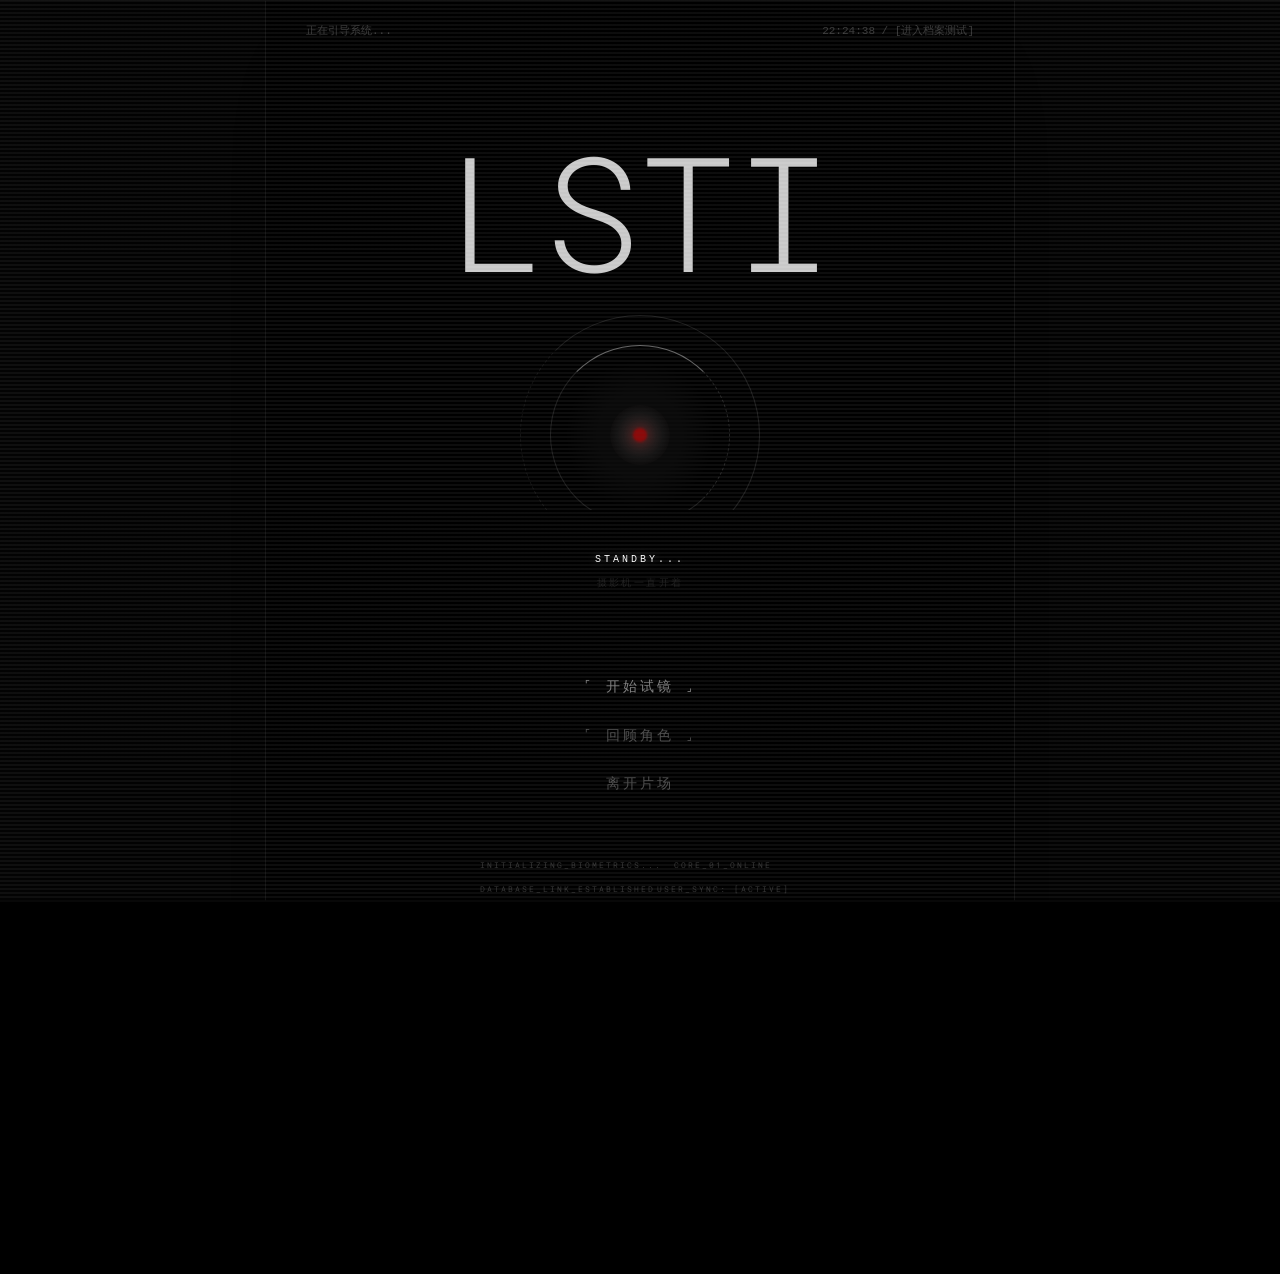
==== index.html @ a1a6cf3b "Add files via upload" ====
<!DOCTYPE html>
<html lang="zh-CN">

<head>
    <meta charset="UTF-8">
    <meta name="viewport"
        content="width=device-width, initial-scale=1.0, maximum-scale=1.0, user-scalable=no, viewport-fit=cover">
    <title>LSTI</title>
    <!-- 引入复古等宽字体、Cinzel 以及现代高级无衬线体 Montserrat -->
    <link
        href="https://fonts.googleapis.com/css2?family=Cinzel:wght@400;700&family=Montserrat:ital,wght@0,300;1,300&family=Noto+Serif+SC:wght@700&family=Roboto+Mono:wght@400;700&display=swap"
        rel="stylesheet">
    <link rel="stylesheet" href="style.css">
</head>

<body class="at-home">
    <!-- 全局 CRT 扫描线层：确保全屏覆盖且无断层 -->

    <div id="shutter-gate" class="shutter-gate">
        <div class="blade top"></div>
        <div class="blade bottom"></div>
        <div class="blade left"></div>
        <div class="blade right"></div>
    </div>


    <div id="main-scroll-container">
        <header class="osd-bar">
            <div class="osd-left" id="q-id">正在引导系统...</div>
            <div class="osd-right">
                <span id="clock">00:00:00</span> /
                <span id="top-skip-trigger" style="cursor:pointer;">[进入档案测试]</span>
            </div>
        </header>

        <div class="test-menu-container" id="test-menu-wrapper">
            <div class="menu-overlay" id="menu-overlay"></div>
            <div class="test-dropdown" id="test-dropdown">
                <div class="dropdown-section">
                    <div class="section-title">隐藏人格档案 (Hidden SSR)</div>
                    <div class="id-grid" id="hidden-roles"></div>
                </div>
                <div class="dropdown-section">
                    <div class="section-title">标准人格档案 (By Archetype)</div>
                    <div id="standard-archetypes"></div>
                </div>
            </div>
        </div>

        <main class="viewport">
            <!-- LSTI 剧本初始化首页 -->
            <div id="home-screen" class="home-screen">
                <div class="home-header">
                    <!-- 标题拆分为上下两层，实现独立撕裂 -->
                    <div class="title-split-wrap">
                        <h1 class="home-title split-top" data-text="LSTI">
                            <span class="glitch-letter">L</span><span class="glitch-letter">S</span><span
                                class="glitch-letter">T</span><span class="glitch-letter">I</span>
                        </h1>
                        <h1 class="home-title split-bottom" data-text="LSTI">
                            <span class="glitch-letter">L</span><span class="glitch-letter">S</span><span
                                class="glitch-letter">T</span><span class="glitch-letter">I</span>
                        </h1>
                    </div>
                </div>

                <!-- Monolith 拆分为上下两层，实现独立撕裂 -->
                <div class="monolith-split-wrap">
                    <div class="monolith-instance split-top">
                        <div class="diagnostic-monolith">
                            <div class="orb-scanlines"></div>
                            <div class="orb-core">
                                <div class="orb-lens"></div>
                            </div>
                            <div class="orb-ring ring-1"></div>
                            <div class="orb-ring ring-2"></div>
                        </div>
                    </div>
                    <div class="monolith-instance split-bottom">
                        <div class="diagnostic-monolith">
                            <div class="orb-scanlines"></div>
                            <div class="orb-core">
                                <div class="orb-lens"></div>
                            </div>
                            <div class="orb-ring ring-1"></div>
                            <div class="orb-ring ring-2"></div>
                        </div>
                    </div>
                </div>

                <!-- 提词器：移至球体下方，采用多行预览模式 -->
                <div class="prompter-viewport">
                    <div class="prompter-track" id="prompter-track">
                        <div class="prompter-line active">STANDBY...</div>
                        <div class="prompter-line">摄影机一直开着</div>
                        <div class="prompter-line">而你还在扮演别人</div>
                        <div class="prompter-line">系统已载入</div>
                        <div class="prompter-line">30幕荒诞分镜</div>
                        <div class="prompter-line">49部经典影像</div>
                        <div class="prompter-line">56个被遗弃的角色</div>
                        <div class="prompter-line">散落成 22个隐秘的人格切片</div>
                        <div class="prompter-line">做好准备</div>
                        <div class="prompter-line">找到你的真实剧本</div>
                        <div class="prompter-line">&nbsp;</div>
                    </div>
                </div>

                <div class="home-menu">
                    <!-- 主操作区：居中下移 -->
                    <div class="primary-actions">
                        <button class="home-btn main-action" onclick="startTest()">⌜ 开始试镜 ⌟</button>
                    </div>

                    <!-- 次要操作区：固定在底部两端 -->
                    <div class="secondary-actions">
                        <button class="home-btn side-btn" onclick="viewPastPerformance()">⌜ 回顾角色 ⌟</button>
                        <a href="../index.html?skipIntro=true" class="home-btn side-btn exit-btn"
                            onclick="event.preventDefault(); gateNavigate(() => window.location.href='../index.html?skipIntro=true')">离开片场</a>
                    </div>
                </div>
                <!-- 底部装饰性元数据集群 -->
                <div class="home-meta-cluster">
                    <div class="meta-item">INITIALIZING_BIOMETRICS...</div>
                    <div class="meta-item">CORE_01_ONLINE</div>
                    <div class="meta-item">DATABASE_LINK_ESTABLISHED</div>
                    <div class="meta-item">USER_SYNC: [ACTIVE]</div>
                </div>

                <!-- 首页底部版权声明 -->
                <footer class="final-footer">
                    <div class="credits-divider"></div>
                    <div class="credits-block">
                        <p class="credit-notice">原创作品 · 抄袭必究</p>
                        <p class="credit-role">技术支持 : who-ology</p>
                        <p class="credit-main">© 2026 who-ology<br>Created by Gemini & Antigravity</p>
                        <p class="credit-social">小红书 · @who-ology</p>
                    </div>
                </footer>
            </div>

            <div class="script-stack hidden" id="script-container"></div>
            <div id="cursor" class="monitor-cursor hidden">> 正在载入剧本<span class="blink-char">_</span></div>
            <div class="btn-wrap">
                <button id="trigger-btn" class="cmd-btn hidden" onclick="openDrawer()">
                    [ 你的第一反应是 ]
                </button>
                <div id="prev-btn" class="prev-cmd hidden" onclick="prevQuestion()">
                    <span class="bracket">[</span> 重拟 <span class="bracket">]</span>
                </div>
            </div>
        </main>

        <!-- ── 结算页 ── -->
        <main id="settlement-viewport" class="settlement-viewport hidden">
            <div class="settlement-content">

                <!-- 区块 1：首屏取景器 (Hero Viewfinder) -->
                <section class="viewfinder-module" id="phase-1">

                    <!-- 顶部：核心数据区 (代号、姓名与哲学) -->
                    <div class="hero-header-data">
                        <h2 class="spirit-code">${spirit_code}</h2>
                        <p class="spirit-avatar">${spirit_avatar_name}</p>
                        <p class="spirit-philosophy">${philosophy_tone}</p>
                    </div>

                    <div class="image-container">
                        <!-- REC 和时间码现在悬浮在图片内部 -->
                        <div class="viewfinder-ui overlay">
                            <div class="vf-top-left">REC <span class="rec-dot">🔴</span></div>
                        </div>
                        <img class="hero-image" src="${img_src}" alt="${spirit_code}">
                        <div class="hairline bottom"></div>
                    </div>

                    <!-- 底部：意境 Slogan -->
                    <div class="hero-footer-info">
                        <div class="hero-slogan">${slogan_text}</div>
                    </div>

                    <!-- 首屏无需白线触发，用户自然下滑即可 -->
                </section>

                <!-- PHASE 2: SCRIPT SETUP (DIMENSIONS) -->
                <div class="phase-screen is-locked" id="phase-2">
                    <section class="parameter-module">
                        <div class="module-header">
                            <h1 class="glitch-title">剧本设定 Script Setup</h1>
                            <p class="ui-subtitle">四大核心维度定格</p>
                        </div>

                        <!-- 核心框架：将阵营描述与维度网格全部包裹在笔记本容器中 -->
                        <div class="stats-card">
                            <div class="camp-tag">
                                <span class="camp-label">所属剧本 / Archive Faction</span>
                                <h3 class="camp-name">${camp_name}</h3>
                            </div>
                            <p class="camp-desc">${camp_description}</p>

                            <div class="parameters-grid">
                                <div class="params-column">
                                    <div class="parameter-card" id="dim-tension">
                                        <div class="dim-header clickable" onclick="toggleDimCard(this)">
                                            <div class="dim-title-wrap">
                                                <span
                                                    class="dim-cue"><span>&gt;</span><span>&gt;</span><span>&gt;</span></span>
                                                <span class="dim-label">剧本张力</span>
                                            </div>
                                        </div>
                                        <p class="dim-definition">你是渴望重写规则，还是在框架内寻找出路？</p>
                                        <div class="dim-expand-content">
                                            <div class="slider-track">
                                                <div class="slider-thumb">
                                                    <div class="thumb-triangle">▼</div>
                                                    <div class="dim-value-text">0%</div>
                                                </div>
                                            </div>
                                            <div class="slider-labels"><span>循迹</span><span>越轨</span></div>
                                            <p class="dim-desc-text">${tension_val_description}</p>
                                        </div>
                                    </div>
                                    <div class="parameter-card" id="dim-camera">
                                        <div class="dim-header clickable" onclick="toggleDimCard(this)">
                                            <div class="dim-title-wrap">
                                                <span
                                                    class="dim-cue"><span>&gt;</span><span>&gt;</span><span>&gt;</span></span>
                                                <span class="dim-label">镜头语言</span>
                                            </div>
                                        </div>
                                        <p class="dim-definition">视角是主观的介入，还是客观的凝视？</p>
                                        <div class="dim-expand-content">
                                            <div class="slider-track">
                                                <div class="slider-thumb">
                                                    <div class="thumb-triangle">▼</div>
                                                    <div class="dim-value-text">0%</div>
                                                </div>
                                            </div>
                                            <div class="slider-labels"><span>抽离</span><span>介入</span></div>
                                            <p class="dim-desc-text">${camera_val_description}</p>
                                        </div>
                                    </div>
                                </div>
                                <div class="params-column">
                                    <div class="parameter-card" id="dim-bond">
                                        <div class="dim-header clickable" onclick="toggleDimCard(this)">
                                            <div class="dim-title-wrap">
                                                <span
                                                    class="dim-cue"><span>&gt;</span><span>&gt;</span><span>&gt;</span></span>
                                                <span class="dim-label">角色羁绊</span>
                                            </div>
                                        </div>
                                        <p class="dim-definition">羁绊是灵魂的锚点，还是沉重的枷锁？</p>
                                        <div class="dim-expand-content">
                                            <div class="slider-track">
                                                <div class="slider-thumb">
                                                    <div class="thumb-triangle">▼</div>
                                                    <div class="dim-value-text">0%</div>
                                                </div>
                                            </div>
                                            <div class="slider-labels"><span>孤岛</span><span>共生</span></div>
                                            <p class="dim-desc-text">${bond_val_description}</p>
                                        </div>
                                    </div>
                                    <div class="parameter-card" id="dim-persona">
                                        <div class="dim-header clickable" onclick="toggleDimCard(this)">
                                            <div class="dim-title-wrap">
                                                <span
                                                    class="dim-cue"><span>&gt;</span><span>&gt;</span><span>&gt;</span></span>
                                                <span class="dim-label">主角人设</span>
                                            </div>
                                        </div>
                                        <p class="dim-definition">当剥离社会身份，真正的你是谁？</p>
                                        <div class="dim-expand-content">
                                            <div class="slider-track">
                                                <div class="slider-thumb">
                                                    <div class="thumb-triangle">▼</div>
                                                    <div class="dim-value-text">0%</div>
                                                </div>
                                            </div>
                                            <div class="slider-labels"><span>权变</span><span>守序</span></div>
                                            <p class="dim-desc-text">${persona_val_description}</p>
                                        </div>
                                    </div>
                                </div>
                            </div>
                        </div>
                    </section>
                    <div class="glint-trigger" onclick="unlockNextPhase(3, this)">
                        <span class="glint-hint"> 点击解锁 </span>
                    </div>
                </div>

                <!-- PHASE 3: VOICE OVER -->
                <div class="phase-screen is-locked" id="phase-3">
                    <section class="subtitle-module">
                        <div class="module-header">
                            <h1 class="glitch-title">画外音 Voice Over</h1>
                            <p class="ui-subtitle">现实镜像中的你</p>
                        </div>
                        <div class="vo-text">${voice_over_content}</div>
                    </section>
                    <div class="glint-trigger" onclick="unlockNextPhase(4, this)"></div>
                </div>

                <!-- PHASE 4: SPIRIT NEGATIVE -->
                <div class="phase-screen is-locked" id="phase-4">
                    <section class="archive-section">
                        <div class="module-header">
                            <h1 class="glitch-title">精神底片 Spirit Negative</h1>
                            <p class="ui-subtitle">潜意识运行法则与哲学溯源</p>
                        </div>
                        <div class="archive-card-wrap spirit-negative-wrap">
                            <div class="log-entry">
                                <div class="phil-title">// ${philosophy_term_A}</div>
                                <div class="phil-content">${philosophy_context_A}</div>
                            </div>
                            <div class="log-entry">
                                <div class="phil-title">// ${philosophy_term_B}</div>
                                <div class="phil-content">${philosophy_context_B}</div>
                            </div>
                        </div>
                    </section>
                    <div class="glint-trigger" onclick="unlockNextPhase(5, this)"></div>
                </div>

                <!-- PHASE 5: DIRECTOR'S CUT -->
                <div class="phase-screen is-locked is-locked-navigation" id="phase-5">
                    <section class="archive-section">
                        <div class="module-header">
                            <h1 class="glitch-title">导演剪辑室 Director's Cut</h1>
                            <p class="ui-subtitle">隐秘恐惧、宿命偏转与灵魂片单</p>
                        </div>

                        <!-- 脚本加载 -->
                        <div class="dc-module-item" id="dc-macguffin">
                            <div class="log-entry">
                                <div class="sub-module-title">> 灵魂麦高芬</div>
                                <div class="module-desc">麦高芬为电影术语，指代推动人物行为的隐秘恐惧或虚幻渴望，揭示你内心最深处的心理黑洞</div>

                                <div class="dc-interaction-zone">
                                    <div class="event-horizon-wrap">
                                        <div class="black-hole gargantua" id="bh-trigger">
                                            <!-- 新增包裹层，用于承载整体坍缩动画，而不干扰内部的撕裂抖动 -->
                                            <div class="bh-core-container">
                                                <div class="singularity"></div>
                                                <div class="event-horizon-glow"></div>
                                            </div>
                                            <div class="accretion-ring-horizontal"></div>
                                            <div class="bh-hint">长按黑洞以同步</div>
                                            <div class="explosion-shockwave"></div>
                                            <div class="explosion-flash"></div>
                                        </div>
                                    </div>

                                    <div class="log-body macguffin-text" id="macguffin-content">
                                        ${macguffin_content}
                                    </div>
                                </div>
                            </div>
                        </div>

                        <div class="dc-module-item" id="dc-ending">
                            <div class="log-entry">
                                <div class="sub-module-title">> 被剪掉的结局</div>
                                <div class="module-desc">另一种可能的人生</div>
                                <div class="ending-reveal-container">
                                    <div class="log-body ending-content revealed" id="ending-body">
                                        ${deleted_ending_logic}</div>
                                </div>
                            </div>
                        </div>

                        <!-- 3. 专属放映室 (初始隐藏) -->
                        <div class="dc-module-item" id="dc-screening">
                            <div class="log-entry movie-projector-entry">
                                <div class="sub-module-title projector-trigger" onclick="toggleMovieProjector(this)">
                                    <span class="film-reel"></span> 专属放映室
                                </div>
                                <div class="movie-list-unroll">
                                    <div class="movie-sub-section">
                                        <div class="movie-sub-title">// 剧本溯源</div>
                                        <ul class="movie-list">
                                            <li>${script_source}</li>
                                        </ul>
                                    </div>
                                    <div class="movie-sub-section">
                                        <div class="movie-sub-title">// 平行剧目</div>
                                        <ul class="movie-list">
                                            <li>${rec_movie_1}</li>
                                            <li>${rec_movie_2}</li>
                                            <li>${rec_movie_3}</li>
                                        </ul>
                                    </div>
                                </div>
                            </div>
                        </div>
                    </section>
                    <div class="settlement-footer">
                        <div class="glint-trigger" onclick="unlockNextPhase(6, this)"></div>
                    </div>
                </div>

                <!-- PHASE 6: FINAL ACT (THE TAIL) -->
                <div class="phase-screen is-locked" id="phase-6">
                    <section class="final-act-module">
                        <!-- 1. 落幕词 (Epilogue) -->
                        <div class="epilogue-container">
                            <div class="epilogue-text">
                                <p
                                    style="font-family: 'Roboto Mono', monospace; letter-spacing: 5px; color: var(--dim); margin-bottom: 20px;">
                                    [ CUT. ]</p>
                                <p>剧本推演结束。</p>
                                <p>这只是一场试镜，</p>
                                <p>但在现实里，</p>
                                <p>你得继续演好你自己。</p>
                            </div>
                        </div>

                        <!-- 2. 交互动作 (Actions) -->
                        <div class="final-actions">
                            <!-- 1. 打印高光片段 (场记板) -->
                            <div class="action-item-wrapper" id="btn-snippet" onclick="triggerAction('snippet')">
                                <div class="action-info">
                                    <div class="action-icon-box">
                                        <div class="clapper-icon"></div>
                                    </div>
                                    <div class="action-cn">打印高光片段</div>
                                    <div class="action-en">PRINT HIGHLIGHTS</div>
                                </div>
                            </div>

                            <!-- 2. 保存完整剧本 (档案) -->
                            <div class="action-item-wrapper" id="btn-full" onclick="triggerAction('full')">
                                <div class="action-info">
                                    <div class="action-icon-box">
                                        <div class="archive-icon"></div>
                                    </div>
                                    <div class="action-cn">保存完整剧本</div>
                                    <div class="action-en">SAVE FULL ARCHIVE</div>
                                </div>
                            </div>

                            <div class="social-cta">
                                带着你的剧照海报，去小红书寻找同剧组的搭档吧
                            </div>

                            <div class="action-links">
                                <a href="javascript:void(0)" class="action-link film-strip-link"
                                    onclick="openCast()">翻阅卡司</a>
                                <a href="javascript:location.reload()" class="action-link film-strip-link">剧本重写</a>
                            </div>
                        </div>

                        <!-- 3. 剧本围读 (Script Reading) -->
                        <div class="comments-section" id="phase-comments">
                            <div class="module-header">
                                <h1 class="glitch-title">剧本围读 Script Reading</h1>
                                <p class="ui-subtitle">关于你的人生剧本，你有什么想说的...</p>
                            </div>

                            <div class="comment-form">
                                <input type="text" id="comment-author" placeholder="代号 (可选)">
                                <textarea id="comment-text" rows="3" placeholder="记录你的感悟..."></textarea>
                                <button class="submit-comment-btn" onclick="submitComment()">提交修改</button>
                            </div>

                            <div class="comment-controls">
                                <div class="filter-tabs">
                                    <button class="filter-btn active" onclick="setCommentFilter('all')">全部批注</button>
                                    <button class="filter-btn" onclick="setCommentFilter('same')">相同剧组</button>
                                </div>
                                <div class="sort-box">
                                    <select class="sort-select">
                                        <option>最新收录 ↓</option>
                                        <option>最早收录 ↑</option>
                                        <option>随机漫游</option>
                                    </select>
                                </div>
                            </div>

                            <p class="comment-count" id="unlocked-count-comments">已收录 0 份批注</p>

                            <div class="comments-archive-frame">
                                <div class="comments-list" id="comments-list"></div>
                                <div class="pagination-controls">
                                    <button class="pag-btn" id="prev-page" onclick="changePage(-1)">[ 上一页 ]</button>
                                    <span class="pag-info" id="page-info">1 / 1</span>
                                    <button class="pag-btn" id="next-page" onclick="changePage(1)">[ 下一页 ]</button>
                                </div>
                            </div>
                        </div>

                        <!-- 4. 版权声明 (Copyright) -->
                        <footer class="final-footer">
                            <div class="credits-divider"></div>
                            <div class="credits-block">
                                <p class="credit-notice">原创作品 · 抄袭必究</p>
                                <p class="credit-role">技术支持 : who-ology</p>
                                <p class="credit-main">© 2026 who-ology<br>Created by Gemini & Antigravity</p>
                                <p class="credit-social">小红书 · @who-ology</p>
                            </div>
                        </footer>


                </div>
            </div>
        </main>
    </div> <!-- END of main-scroll-container -->

    <div id="drawer" class="decision-matrix">
        <div class="drawer-header">
            <span class="close-hint">点击外部返回题目</span>
            <div class="handle"></div>
        </div>
        <div class="scroll-area" id="options-list"></div>
    </div>

    <!-- 专用：黑洞撕裂滤镜 -->
    <svg style="position: absolute; width: 0; height: 0;" aria-hidden="true">
        <filter id="bh-jagged-glitch">
            <feTurbulence type="fractalNoise" baseFrequency="0.01 0.15" numOctaves="3" seed="1" result="noise" />
            <feDisplacementMap in="SourceGraphic" in2="noise" scale="18" xChannelSelector="R" yChannelSelector="G" />
        </filter>
    </svg>

    <!-- 【全剧本名录 / 翻阅卡司 Overlay】 -->
    <div id="cast-overlay" class="cast-overlay">
        <div class="cast-close-btn" onclick="closeCast()">&times;</div>

        <!-- 矩阵视图 (Grid Matrix) -->
        <div id="cast-matrix-view" class="cast-matrix-view">
            <div class="cast-header">
                <div class="cast-title">精神卡司名录<br><span>MENTAL CAST INDEX</span></div>
                <div class="cast-stats">已解锁档案: <span id="unlocked-count">0</span> / 56</div>
            </div>
            <div id="cast-grid" class="cast-grid">
                <!-- JS 动态填充 56 个格子 -->
            </div>
        </div>

        <!-- 详情投影视图 (Detail Projection) -->
        <div id="cast-detail-view" class="cast-detail-view" onclick="closeCastDetail()">
            <div class="projection-light"></div>
            <div class="detail-content">
                <div class="cast-detail-close" onclick="closeCastDetail()">&times;</div>
                <div class="detail-image-box">
                    <img id="detail-img" src="" alt="">
                </div>
                <div class="detail-info">
                    <div id="detail-name" class="detail-name"></div>
                    <div id="detail-code" class="detail-code"></div>
                    <div id="detail-slogan" class="detail-slogan"></div>
                    <div id="lock-hint" class="lock-hint">[ 数据损坏 / 权限不足 ]</div>
                </div>
            </div>
            <div class="detail-footer">点击空白处返回名录</div>
        </div>
    </div>

    <script src="script.js"></script>
    <div class="crt-global-overlay"></div>
</body>

</html>
---- style.css ----
/* 基础重置 */
* {
    box-sizing: border-box;
    margin: 0;
    padding: 0;
    -webkit-tap-highlight-color: transparent;
    /* 全局隐藏滚动条但保留功能 */
    -ms-overflow-style: none;
    /* IE and Edge */
    scrollbar-width: none;
    /* Firefox */
}

::-webkit-scrollbar {
    display: none;
    /* Chrome, Safari and Opera */
}

:root {
    --bg: #030303;
    --main: #e0ddd5;
    --dim: #3a3a3a;
    --border: #1a1a1a;
    --shutter-speed: 0.4s;
}

body {
    background: var(--bg);
    color: var(--main);
    font-family: "PingFang SC", "Microsoft YaHei", monospace;
    width: 100%;
    /* 核心修复：确保首页状态下开启滚动 */
    overflow-x: hidden;
    overflow-y: auto !important;
    position: relative;
}

html {
    overflow-y: auto !important;
}


/* ================= 物理快门组件 (Iris Shutter) ================= */

.shutter-gate {
    position: fixed;
    top: 0;
    left: 0;
    width: 100%;
    height: 100%;
    z-index: 1000;
    pointer-events: none;
}

.blade {
    position: absolute;
    background: #000;
    transition: transform var(--shutter-speed) cubic-bezier(0.7, 0, 0.3, 1);
}

/* 上下叶片 */
.blade.top,
.blade.bottom {
    width: 100%;
    height: 50.5%;
    left: 0;
}

.blade.top {
    top: 0;
    transform: translateY(-100%);
    border-bottom: 1px solid #111;
}

.blade.bottom {
    bottom: 0;
    transform: translateY(100%);
    border-top: 1px solid #111;
}

/* 左右叶片 */
.blade.left,
.blade.right {
    width: 50.5%;
    height: 100%;
    top: 0;
}

.blade.left {
    left: 0;
    transform: translateX(-100%);
    border-right: 1px solid #111;
}

.blade.right {
    right: 0;
    transform: translateX(100%);
    border-left: 1px solid #111;
}

/* 快门闭合状态 */
.shutter-gate.active .blade.top,
.shutter-gate.active .blade.bottom {
    transform: translateY(0);
}

.shutter-gate.active .blade.left,
.shutter-gate.active .blade.right {
    transform: translateX(0);
}

/* ================= CRT 氛围效果 (全局固定层) ================= */
/* 
   解决断层与非全屏问题：
   1. 使用 fixed 定位，100vw/100vh 确保全屏覆盖（包含 Header）。
   2. z-index 设为 500，高于普通内容但低于黑洞层（1000+）。
*/
.crt-global-overlay {
    content: "";
    position: fixed;
    top: 0;
    left: 0;
    width: 100vw;
    height: 100vh;
    background: repeating-linear-gradient(0deg,
            transparent,
            transparent 2px,
            rgba(160, 160, 160, 0.05) 2px,
            rgba(160, 160, 160, 0.05) 4px);
    z-index: 999999;
    pointer-events: none;
    animation: scanmove 30s linear infinite;
    opacity: 1;
}

/* 🌟 针对电脑端微调扫描线：尝试 0.085 的强度 */
@media (min-width: 769px) {
    .crt-global-overlay {
        background-image: repeating-linear-gradient(0deg,
                transparent,
                transparent 2px,
                rgba(150, 150, 150, 0.085) 2px,
                rgba(150, 150, 150, 0.085) 4px) !important;
    }
}

/* 核心：全局背景撕裂层 - 极细微、冷灰色调 */
.crt-global-overlay::before,
.crt-global-overlay::after {
    content: "";
    position: absolute;
    left: 0;
    width: 100%;
    /* 调整为可见的浅灰色，移除反色滤镜 */
    background: rgba(160, 160, 160, 0.15);
    backdrop-filter: brightness(1.2) contrast(1.1);
    -webkit-backdrop-filter: brightness(1.2) contrast(1.1);
    opacity: 0;
    z-index: 1000000;
}

/* 仅在首页开启全局撕裂特效 */
body.at-home .crt-global-overlay::before {
    top: 25%;
    animation: globalTear1 12s infinite step-end;
}

body.at-home .crt-global-overlay::after {
    top: 65%;
    animation: globalTear2 15s infinite step-end;
}

@keyframes globalTear1 {

    0%,
    95% {
        opacity: 0;
        height: 1px;
        transform: translateX(0) skewX(0);
    }

    95.2% {
        opacity: 1;
        height: 8px;
        transform: translateX(10px) skewX(2deg);
    }

    95.4% {
        opacity: 1;
        height: 4px;
        transform: translateX(-20px) skewX(-2deg);
    }

    95.6% {
        opacity: 0;
    }
}

@keyframes globalTear2 {

    0%,
    42% {
        opacity: 0;
        height: 1px;
        transform: translateX(0) skewX(0);
    }

    40.2% {
        opacity: 0.8;
        height: 12px;
        transform: translateX(-15px) skewX(-1deg);
    }

    40.4% {
        opacity: 0;
    }
}

/* 🌟 三区独立震颤：打造信号断层感 */

/* 1. 顶部震颤 (OSD & LSTI) */
@keyframes glitchTop {

    0%,
    94% {
        transform: translate(0, 0) skewX(0);
    }

    94.2% {
        transform: translate(-8px, 0) skewX(1deg);
    }

    94.4% {
        transform: translate(4px, 0) skewX(-1deg);
    }

    94.6% {
        transform: translate(0, 0);
    }
}

/* 2. 中部震颤 (Monolith) */
@keyframes glitchMid {

    0%,
    96% {
        transform: translate(0, 0) scale(1);
    }

    96.2% {
        transform: translate(10px, 2px) scale(1.01);
    }

    96.4% {
        transform: translate(-5px, -1px) scale(0.99);
    }

    96.6% {
        transform: translate(0, 0) scale(1);
    }
}

/* 3. 底部震颤 (Prompter & Buttons) */
@keyframes glitchBot {

    0%,
    92% {
        transform: translate(0, 0);
    }

    92.2% {
        transform: translate(-12px, -2px);
    }

    92.4% {
        transform: translate(8px, 1px);
    }

    92.6% {
        transform: translate(0, 0);
    }
}

@keyframes scanmove {
    0% {
        background-position: 0 0;
    }

    100% {
        background-position: 0 100vh;
    }
}

/* ================= 首页 (Home Screen) ================= */
.home-screen {
    display: flex;
    flex-direction: column;
    align-items: center;
    justify-content: flex-start;
    min-height: 100dvh;
    width: 100%;
    padding-top: 40px;
    padding-top: calc(40px + env(safe-area-inset-top));
    box-sizing: border-box;
    position: relative;
    z-index: 100;
    transition: opacity 0.8s ease, transform 0.8s ease;
    background: #000;
}

@media (min-width: 769px) {
    .home-screen {
        padding-top: 80px;
    }
}

.home-screen.fade-out {
    opacity: 0;
    transform: scale(1.1);
    pointer-events: none;
}

/* 首页底部元数据集群：2x2 矩阵布局 */
.home-meta-cluster {
    margin: 60px auto;
    width: 320px;
    display: flex;
    flex-wrap: wrap;
    justify-content: space-between;
    gap: 15px 0;
    pointer-events: none;
}

.meta-item {
    width: 48%;
    /* 强制两两分行 */
    font-family: 'Roboto Mono', monospace;
    font-size: 0.5rem;
    color: #333;
    letter-spacing: 2px;
    animation: metaFlicker 4s infinite;
    line-height: 1.2;
    text-align: center;
    text-transform: uppercase;
}

@keyframes metaFlicker {

    0%,
    100% {
        opacity: 0.3;
    }

    5%,
    15% {
        opacity: 0.8;
    }

    10% {
        opacity: 0.2;
    }

    50% {
        opacity: 0.4;
    }
}

.home-header {
    text-align: center;
    margin-top: -110px;
    /* 🌟 保持您调校好的手机端数值 */
    /* 核心上移：带动整体向上平移 */
    margin-bottom: 15px;
    /* 扩大间距，拉开呼吸感 */
    position: relative;
    /* 顶部独立震颤 */
    animation: glitchTop 11s infinite step-end;
}


/* 标题容器：承载两个分层 */
.title-split-wrap {
    position: relative;
    height: 10rem;
    /* 大幅提升高度，将标题往上推 */
    display: flex;
    justify-content: center;
    align-items: center;
}

.home-title {
    position: absolute;
    display: flex;
    justify-content: center;
    font-family: 'Roboto Mono', monospace;
    font-size: 10rem;
    font-weight: 300;
    color: #a0a0a0;
    letter-spacing: 0;
    margin: 0;
    line-height: 1;
}

/* 🌟 针对电脑端微调大标题颜色与位置 (放在基础样式后确保生效) */
@media (min-width: 769px) {
    .home-header {
        margin-top: -50px;
    }

    .home-title {
        color: #e9e9e9e0 !important;
        /* 加上 !important 双重保险 */
    }
}

/* 标题分层剪裁与独立动画 */
.home-title.split-top {
    clip-path: inset(0 0 50% 0);
    animation: glitchTopHalf 13s infinite step-end;
}

.home-title.split-bottom {
    clip-path: inset(50% 0 0 0);
    animation: glitchBottomHalf 17s infinite step-end;
}

@keyframes glitchTopHalf {

    0%,
    94% {
        transform: translateX(0) skewX(0);
    }

    94.2% {
        transform: translateX(-15px) skewX(2deg);
    }

    94.4% {
        transform: translateX(5px);
    }

    94.6% {
        transform: translateX(0);
    }
}

@keyframes glitchBottomHalf {

    0%,
    96% {
        transform: translateX(0) skewX(0);
    }

    96.2% {
        transform: translateX(12px) skewX(-2deg);
    }

    96.4% {
        transform: translateX(-8px);
    }

    96.6% {
        transform: translateX(0);
    }
}

/* Monolith 分层容器 */
.monolith-split-wrap {
    position: relative;
    width: 260px;
    height: 260px;
    margin-bottom: 40px;
}

.monolith-instance {
    position: absolute;
    top: 0;
    left: 0;
    width: 100%;
    height: 100%;
}

.monolith-instance.split-top {
    clip-path: inset(0 0 50% 0);
    animation: glitchMidTop 11s infinite step-end;
}

.monolith-instance.split-bottom {
    clip-path: inset(50% 0 0 0);
    animation: glitchMidBottom 15s infinite step-end;
}

@keyframes glitchMidTop {

    0%,
    95% {
        transform: translateX(0) scale(1);
    }

    95.2% {
        transform: translateX(-10px) scale(1.02);
    }

    95.4% {
        transform: translateX(0) scale(1);
    }
}

@keyframes glitchMidBottom {

    0%,
    93% {
        transform: translateX(0);
    }

    93.2% {
        transform: translateX(15px) skewX(-1deg);
    }

    93.4% {
        transform: translateX(0);
    }
}

.diagnostic-monolith {
    position: relative;
    width: 260px;
    height: 260px;
    display: flex;
    align-items: center;
    justify-content: center;
    z-index: 1;
    /* 移除整体动画，仅受分层 wrapper 控制 */
}

/* 核心：撕扯特效层 - 利用背景滤镜产生像素扭曲 */
.diagnostic-monolith::before,
.diagnostic-monolith::after {
    content: "";
    position: absolute;
    left: -5%;
    width: 110%;
    /* 局部撕裂层同步调整为浅灰色 */
    background: rgba(160, 160, 160, 0.15);
    backdrop-filter: brightness(1.2) contrast(1.1);
    -webkit-backdrop-filter: brightness(1.2) contrast(1.1);
    z-index: 20;
    opacity: 0;
    pointer-events: none;
}

.diagnostic-monolith::before {
    top: 30%;
    animation: monolithTear1 12s infinite step-end;
}

.diagnostic-monolith::after {
    top: 60%;
    animation: monolithTear2 12s infinite step-end;
}

@keyframes monolithBodyGlitch {

    0%,
    95% {
        transform: translateX(0);
        filter: none;
    }

    95.2% {
        transform: translateX(-8px) skewX(2deg);
    }
}

.prompter-viewport {
    position: relative;
    width: 300px;
    height: 100px;
    overflow: hidden;
    margin-top: -95px;
    z-index: 50;
    /* 核心：纯黑不透明背景，完全遮挡球体 */
    background: #000;

    pointer-events: auto;
    /* 开启交互，允许手指划动 */
    display: flex;
    justify-content: center;
    align-items: center;
    /* 底部区域 A：独立震颤 */
    animation: glitchBotPrompter 14s infinite step-end;
}

@keyframes glitchBotPrompter {

    0%,
    91% {
        transform: translateX(0);
    }

    91.2% {
        transform: translateX(-8px);
    }

    91.4% {
        transform: translateX(0);
    }
}

@keyframes monolithTear1 {

    0%,
    95.2%,
    95.8%,
    100% {
        opacity: 0;
        transform: translateX(0);
    }

    95.4% {
        opacity: 1;
        transform: translateX(20px);
        height: 10px;
    }
}

@keyframes monolithTear2 {

    0%,
    42%,
    42.6%,
    100% {
        opacity: 0;
        transform: translateX(0);
    }

    42.2% {
        opacity: 1;
        transform: translateX(-15px);
        height: 20px;
    }
}

.prompter-track {
    position: relative;
    width: 100%;
    height: 100%;
}

.prompter-line {
    position: absolute;
    top: 50%;
    left: 0;
    width: 100%;
    height: 24px;
    line-height: 24px;
    font-size: 10px;
    letter-spacing: 3px;
    color: #fff;
    text-align: center;
    text-transform: uppercase;

    /* 默认隐藏在视口之外 */
    opacity: 0;
    transform: translateY(60px);
    transition: all 0.7s cubic-bezier(0.4, 0, 0.2, 1);
    pointer-events: none;
}

/* 核心：三段式视觉梯度 */

/* 1. 过去的一句：位于上方，灰色 */
.prompter-line.past {
    opacity: 0.2;
    transform: translateY(-36px) scale(0.95);
    color: #888;
}

/* 2. 当前的一句：居中，白色高亮 */
.prompter-line.active {
    opacity: 1;
    transform: translateY(-12px) scale(1);
    color: #fff;
    text-shadow: 0 0 10px rgba(255, 255, 255, 0.3);
}

/* 3. 未来的一句：位于下方，灰色 */
.prompter-line.upcoming {
    opacity: 0.2;
    transform: translateY(12px) scale(0.95);
    color: #888;
}


.orb-scanlines {
    z-index: 5;
}

.orb-core {
    width: 60px;
    height: 60px;
    /* 核心：移除硬边框，通过调高渐变浓度来提亮机身 */
    background: radial-gradient(circle, rgba(255, 255, 255, 0.15) 0%, transparent 80%);
    border-radius: 50%;
    display: flex;
    align-items: center;
    justify-content: center;
    animation: orbPulse 6s ease-in-out infinite;
    z-index: 4;
}

.orb-lens {
    width: 14px;
    height: 14px;
    background: #880000;
    border-radius: 50%;
    box-shadow: 0 0 15px #880000, 0 0 40px rgba(136, 0, 0, 0.4);
    animation: lensRecord 6s ease-in-out infinite;
    position: relative;
    z-index: 5;
    filter: blur(1.2px);
    /* 恢复并稍微增强模糊，回归镜头漫射感 */
}

@keyframes lensRecord {

    0%,
    100% {
        opacity: 0.3;
        transform: scale(1);
    }

    50% {
        opacity: 0.8;
        transform: scale(1.1);
        box-shadow: 0 0 25px #880000, 0 0 60px rgba(136, 0, 0, 0.5);
    }
}

.orb-ring {
    position: absolute;
    border: 1px solid rgba(255, 255, 255, 0.12);
    /* 显著提升基础亮度 */
    border-radius: 50%;
}

.ring-1 {
    width: 180px;
    height: 180px;
    border-top: 1px solid rgba(255, 255, 255, 0.4);
    border-right: 1px dashed rgba(255, 255, 255, 0.15);
    animation: orbRotate 15s linear infinite;
}

.ring-2 {
    width: 240px;
    height: 240px;
    border-bottom: 1px solid rgba(255, 255, 255, 0.25);
    border-left: 1px dashed rgba(255, 255, 255, 0.08);
    animation: orbRotate 25s linear infinite reverse;
}

.orb-scanlines {
    position: absolute;
    width: 150px;
    height: 150px;
    border-radius: 50%;
    background: repeating-linear-gradient(0deg,
            transparent,
            transparent 2px,
            rgba(255, 255, 255, 0.04) 2px,
            rgba(255, 255, 255, 0.04) 4px);
    mask-image: radial-gradient(circle, black 40%, transparent 70%);
    -webkit-mask-image: radial-gradient(circle, black 40%, transparent 70%);
}

@keyframes orbPulse {

    0%,
    100% {
        transform: scale(1);
        opacity: 0.2;
    }

    50% {
        transform: scale(1.15);
        opacity: 0.4;
    }
}

@keyframes orbRotate {
    from {
        transform: rotate(0deg);
    }

    to {
        transform: rotate(360deg);
    }
}

.home-menu {
    width: 100%;
    display: flex;
    flex-direction: column;
    align-items: center;
    justify-content: center;
    z-index: 5;
    margin-top: 60px;
    gap: 15px;
    /* 底部区域 B：独立震颤（与提词器错开） */
    animation: glitchBotMenu 19s infinite step-end;
}

@keyframes glitchBotMenu {

    0%,
    93% {
        transform: translateX(0);
    }

    93.2% {
        transform: translateX(12px);
    }

    93.4% {
        transform: translateX(0);
    }
}

.primary-actions,
.secondary-actions {
    display: flex;
    flex-direction: column;
    align-items: center;
    width: 100%;
    gap: 15px;
}


.secondary-actions .home-btn {
    pointer-events: auto;
    font-size: 0.85rem;
    opacity: 0.6;
}

.home-btn {
    position: relative;
    background: transparent;
    border: none;
    color: rgba(255, 255, 255, 0.5);
    /* 默认半透明 */
    cursor: pointer;
    font-family: 'Roboto Mono', monospace;
    font-size: 0.85rem;
    line-height: 1;
    letter-spacing: 3px;
    padding: 10px 40px;
    overflow: hidden;
    transition: all 0.3s ease;
    text-decoration: none;
    display: inline-block;
    text-transform: uppercase;
}


/* 按钮内部微型快门 */
.home-btn::before,
.home-btn::after {
    content: "";
    position: absolute;
    left: 0;
    width: 100%;
    height: 50%;
    background: #111;
    /* 叶片深色 */
    z-index: -1;
    transition: transform 0.3s cubic-bezier(0.7, 0, 0.3, 1);
}

.home-btn::before {
    top: 0;
    transform: translateY(-101%);
}

.home-btn::after {
    bottom: 0;
    transform: translateY(101%);
}

.home-btn:hover {
    color: #999;
}

.home-btn:hover::before,
.home-btn:hover::after {
    transform: translateY(0);
}

.home-metadata {
    position: absolute;
    bottom: 40px;
    width: 90%;
    display: flex;
    justify-content: space-between;
    font-family: 'Roboto Mono', monospace;
    font-size: 0.5rem;
    color: #222;
    letter-spacing: 2px;
    pointer-events: none;
}

.meta-right {
    text-align: right;
}

@media (max-width: 768px) {
    .home-title {
        font-size: 8.5rem;
        /* 强制手机端显示超大号标题 */
        letter-spacing: -3px;
        margin: -10px 0;
    }

    .home-subtitle {
        font-size: 0.6rem;
        letter-spacing: 8px;
        margin-top: 0;
        width: 285 px;
        /* 移动端更窄的容器 */
        margin-bottom: 25px;
    }

    @media (max-width: 600px) {
        .secondary-actions {
            padding: 0 15px;
            /* 手机端极致贴边 */
            bottom: 20px;
        }
    }
}

@media (min-width: 1400px) {
    .secondary-actions {
        max-width: 900px;
        /* 大屏幕上让按钮更聚拢一些，不至于跑太远 */
    }
}

.monitor-flicker {
    position: fixed;
    top: 0;
    left: 0;
    width: 100%;
    height: 100%;
    background: rgba(18, 16, 16, 0.05);
    z-index: 201;
    pointer-events: none;
    animation: flicker 0.15s infinite;
}

@keyframes flicker {
    0% {
        opacity: 0.1;
    }

    50% {
        opacity: 0.2;
    }

    100% {
        opacity: 0.1;
    }
}

.crt-overlay {
    position: fixed;
    top: 0;
    left: 0;
    width: 100%;
    height: 100%;
    background: radial-gradient(circle, transparent 50%, rgba(0, 0, 0, 0.7) 150%);
    z-index: 202;
    pointer-events: none;
}

/* ================= 页面排版 ================= */
/* ─── 全局滚动容器 ─── */
#main-scroll-container {
    width: 100%;
    min-height: 100vh;
    display: flex;
    flex-direction: column;
    background: #000;
    position: relative;
}

.slice {
    display: none;
    opacity: 0;
    transform: translateY(20px);
    margin-bottom: 30px;
    transition: opacity 0.8s ease, transform 0.8s ease;
}

.slice.active {
    display: block;
    opacity: 1;
    transform: translateY(0);
}

.slice.past {
    display: block;
    opacity: 0.2;
}

.tag {
    font-size: 10px;
    color: #444;
    display: block;
    margin-bottom: 8px;
    letter-spacing: 1px;
}

.slice p {
    font-size: 1.05rem;
    line-height: 1.7;
    letter-spacing: 1px;
}

/* 修正后的光标：文字固定，仅字符闪烁 */
.monitor-cursor {
    font-size: 0.9rem;
    color: #666;
    margin-top: 10px;
    letter-spacing: 2px;
    display: none;
}

.monitor-cursor.active {
    display: block;
}

.blink-char {
    animation: blink-char 1s step-end infinite;
}

@keyframes blink-char {
    50% {
        opacity: 0;
    }
}

.btn-wrap {
    margin-top: auto;
    padding-bottom: 60px;
    text-align: center;
}

/* ─── 【测试菜单样式 (Test Menu)】 ─── */
.test-menu-container {
    position: relative;
    display: inline-block;
    pointer-events: auto;
    /* 确保可点击 */
}

.test-dropdown {
    display: none;
    position: fixed;
    /* 改为固定中央弹出，解决遮挡问题 */
    top: 50%;
    left: 50%;
    transform: translate(-50%, -50%);
    width: 340px;
    max-height: 80vh;
    overflow-y: auto;
    background: rgba(0, 0, 0, 0.98);
    border: 1px solid #444;
    padding: 20px;
    z-index: 100000;
    box-shadow: 0 0 50px rgba(0, 0, 0, 1);
    text-align: left;
}

/* 当容器被点击或激活时显示 */
.test-menu-container.active .test-dropdown {
    display: block;
}

/* 增加一个半透明遮罩层 */
.menu-overlay {
    display: none;
    position: fixed;
    top: 0;
    left: 0;
    width: 100%;
    height: 100%;
    background: rgba(0, 0, 0, 0.7);
    z-index: 99999;
}

.test-menu-container.active .menu-overlay {
    display: block;
}

.dropdown-section {
    margin-bottom: 20px;
}

.section-title {
    font-family: 'Roboto Mono', monospace;
    font-size: 10px;
    color: #990000;
    margin-bottom: 10px;
    border-bottom: 1px solid #222;
    padding-bottom: 5px;
    letter-spacing: 1px;
}

.id-grid {
    display: grid;
    grid-template-columns: repeat(3, 1fr);
    /* 调整为 3 列，适合放名字 */
    gap: 8px;
}

.id-item {
    background: #111;
    border: 1px solid #333;
    color: #888;
    font-family: 'Roboto Mono', monospace;
    font-size: 11px;
    padding: 6px 4px;
    text-align: center;
    cursor: pointer;
    transition: all 0.2s;
    white-space: nowrap;
    overflow: hidden;
    text-overflow: ellipsis;
}

/* 隐藏角色专用样式：自适应宽度 */
.id-item.hidden-style {
    font-size: 11px;
    padding: 6px 10px;
    color: #FF5555;
    /* 红色区分隐藏角色 */
}

.id-item:hover {
    background: #FFFFFF;
    color: #000;
    border-color: #FFF;
}

.name-list {
    display: flex;
    flex-direction: column;
    gap: 2px;
}

.name-item {
    padding: 8px 15px;
    font-size: 11px;
    color: #666;
    cursor: pointer;
    transition: all 0.2s;
    border-bottom: 1px solid #111;
}

.name-item:hover {
    color: #FFF;
    background: rgba(255, 255, 255, 0.05);
    padding-left: 20px;
    /* 悬浮时左移位 */
}

.collapsible-group {
    margin-bottom: 5px;
}

.group-header {
    background: #111;
    padding: 8px 10px;
    font-size: 11px;
    color: #AAA;
    cursor: pointer;
    border: 1px solid #222;
    display: flex;
    justify-content: space-between;
}

.group-content {
    display: none;
    padding: 10px 0;
    border: 1px solid #222;
    border-top: none;
}

.group-content.active {
    display: grid;
}

.skip-btn {
    pointer-events: auto;
}

/* 按钮位置微调 */
.btn-wrap {
    gap: 15px;
}

.cmd-btn {
    background: transparent;
    border: 1px solid #333;
    color: var(--main);
    padding: 15px 30px;
    letter-spacing: 2px;
    font-size: 0.9rem;
    transition: 0.3s;
    cursor: pointer;
}

.cmd-btn:active {
    background: var(--main);
    color: #000;
}

/* 全局辅助类 */
.hidden {
    display: none !important;
}

/* ================= 决策抽屉 (精准对齐版) ================= */
.decision-matrix {
    position: fixed;
    top: 100%;
    /* 初始完全隐藏在屏幕下方 */
    left: 0;
    width: 100%;
    height: 75dvh;
    /* 设置为你想要看到的固定高度，例如屏幕的 75% */
    background: #080808;
    border-radius: 20px 20px 0 0;
    z-index: 300;
    /* 修正：向上位移自身高度的 100%，确保底部不留任何死区 */
    transition: transform 0.5s cubic-bezier(0.19, 1, 0.22, 1);
    display: flex;
    flex-direction: column;
    box-shadow: 0 -15px 40px rgba(0, 0, 0, 0.9);
}

.decision-matrix.open {
    /* 核心修正：位移 100% 意味着容器底边正好对齐屏幕底边 */
    transform: translateY(-100%);
}

.drawer-header {
    padding: 15px;
    display: flex;
    flex-direction: column;
    align-items: center;
}

.close-hint {
    font-size: 9px;
    color: #444;
    margin-bottom: 10px;
}

.handle {
    width: 40px;
    height: 3px;
    background: #222;
    border-radius: 2px;
}

/* 修正：缩减底部留白，仅保留必要的手机安全区间距 */
.scroll-area {
    flex: 1;
    overflow-y: auto;
    padding: 0 20px calc(env(safe-area-inset-bottom) + 30px);
    -webkit-overflow-scrolling: touch;
}

/* --- 档案索引卡片 --- */
.option-box {
    margin-bottom: 16px;
    background: #0d0d0d;
    color: var(--main);
    border-left: 3px solid #1a1a1a;
    transition: all 0.3s ease;
    border-radius: 2px;
    overflow: hidden;
}

.opt-head {
    padding: 20px;
    display: flex;
    gap: 15px;
    align-items: flex-start;
}

.opt-id {
    font-weight: bold;
    font-family: "courier new", monospace;
    font-size: 1.2rem;
    color: #333;
}

.option-box.selected {
    background: var(--main);
    color: #000;
    border-left: 8px solid #000;
    box-shadow: 4px 4px 0px rgba(0, 0, 0, 1);
    transform: translateX(4px);
}

.option-box.selected .opt-id {
    color: #000;
    opacity: 0.5;
}

.opt-body {
    max-height: 0;
    opacity: 0;
    overflow: hidden;
    transition: max-height 0.4s ease, opacity 0.3s ease;
    padding: 0 18px 0 50px;
    display: flex;
    flex-direction: column;
}

.option-box.selected .opt-body {
    max-height: 400px;
    opacity: 1;
    padding-bottom: 20px;
}

.thought {
    font-style: italic;
    font-size: 0.9rem;
    margin-bottom: 15px;
    line-height: 1.6;
    color: #1a1a1a;
    min-height: 1.6em;
}

.confirm {
    align-self: flex-end;
    width: auto;
    background: #000;
    color: var(--main);
    border: none;
    padding: 8px 16px;
    font-size: 0.8rem;
    font-weight: bold;
    letter-spacing: 2px;
    cursor: pointer;
}

.osd-bar {
    position: relative;
    width: 100%;
    height: 60px;
    padding: 0 25px;
    display: flex;
    align-items: center;
    justify-content: space-between;
    font-size: 10px;
    color: var(--dim);
    background: #000;
    z-index: 100;
    box-sizing: border-box;
    flex-shrink: 0;
}

/* 题目页专用的“对齐内容”底边线 */
.osd-bar::after {
    content: "";
    position: absolute;
    bottom: 0;
    left: 25px;
    /* 对齐 viewport 的 padding-left */
    right: 25px;
    /* 对齐 viewport 的 padding-right */
    height: 1px;
    background: var(--border);
    transition: opacity 0.3s ease;
    opacity: 1;
}

/* 首页和结算页：彻底隐藏这条线 */
body.at-home .osd-bar::after,
body.in-settlement .osd-bar::after {
    opacity: 0;
}

/* 结算页专用样式：移除顶部的线 */
body.in-settlement .osd-bar {
    border-bottom: none;
}

.viewport {
    padding: 40px 25px;
    display: flex;
    flex-direction: column;
    z-index: 10;
    flex: 1;
}

/* --- 重拟按钮：极其克制，利用留白 --- */
.prev-cmd {
    font-size: 1rem;
    color: #333;
    /* 初始颜色极暗，几乎融入背景 */
    letter-spacing: 4px;
    margin-top: 30px;
    /* 放在抉择按钮上方，填补留白 */
    cursor: pointer;
    transition: all 0.5s ease;
    opacity: 0;
    pointer-events: none;
    /* 隐藏时不可点击 */
}

/* 只有当添加 .show 类时才显现 */
.prev-cmd.show {
    opacity: 1;
    /* 半透明显现，不抢戏 */
    pointer-events: auto;
}

.prev-cmd:active {
    color: var(--main);
    opacity: 1;
}


/* 结算页整体容器 */
/* ==========================================================================
   结算页重构：Retro Camera Viewfinder & Secret Terminal Archive
   ========================================================================== */

/* ─── 【结算页 整体容器】 ─── */
.settlement-viewport {
    position: relative;
    width: 100%;
    background: #000;
    color: #B0B0B0;
    font-family: -apple-system, BlinkMacSystemFont, "Segoe UI", Roboto, Helvetica, Arial, sans-serif;
    z-index: 100;
}

.settlement-viewport.hidden {
    display: none;
}

.settlement-viewport::-webkit-scrollbar {
    display: none;
}

/* ─── 【结算页 模块大标题】 ─── */
.module-header {
    margin-bottom: 30px;
    border-left: 2px solid #990000;
    /* 使用警告红作为侧边装饰线 */
    padding-left: 15px;
    text-align: left !important;
    /* 强制左对齐，增强硬核感 */
}

.glitch-title {
    font-family: 'Roboto Mono', monospace;
    font-size: 1.1rem;
    color: #FFFFFF;
    margin: 0;
    letter-spacing: 2px;
    text-transform: uppercase;
}

.ui-subtitle {
    font-family: 'Roboto Mono', monospace;
    font-size: 0.7rem;
    color: #444;
    margin-top: 5px;
    letter-spacing: 1px;
}

.settlement-content {
    display: flex;
    flex-direction: column;
    gap: 0;
    /* 移除间距，防止产生可滚动的空白区域 */
    padding-bottom: 0;
}

/* ─── 【区块 1：首屏取景器 (Hero Viewfinder)】 ─── */
.viewfinder-module {
    position: relative;
    width: 100%;
    min-height: 100vh;
    min-height: 100svh;
    padding: 20px 0;
    box-sizing: border-box;
    display: block;
}

/* 隐晦的底部光渗透触发器 (The Bottom Light Seep) */
.glint-trigger {
    position: absolute;
    bottom: 0;
    left: 0;
    width: 100%;
    height: 50px;
    /* 压缩点击高度，减少误触面积 */
    cursor: pointer;
    z-index: 100;
    /* 降低权重，不遮挡卡司卡片 */
    background: transparent;
    -webkit-tap-highlight-color: transparent;
}

/* ─── 隐晦的解锁提示文字 ─── */
.glint-hint {
    position: absolute;
    bottom: 20px;
    /* 悬浮在光线正上方 */
    left: 50%;
    transform: translateX(-50%);
    font-family: 'Roboto Mono', 'PingFang SC', monospace;
    font-size: 10px;
    color: rgba(255, 255, 255, 0.3);
    /* 极度低调的半透明 */
    letter-spacing: 4px;
    white-space: nowrap;
    pointer-events: none;
    /* 核心：防止文字遮挡用户的点击判定 */
    animation: hint-breathe 3s infinite ease-in-out;
}

@keyframes hint-breathe {

    0%,
    100% {
        opacity: 0.1;
    }

    50% {
        opacity: 0.6;
    }
}

/* 匹配你的交互：当鼠标悬停在触发区时，文字变亮并呈现你的主题红 */
@media (hover: hover) {
    .glint-trigger:hover .glint-hint {
        color: #990000;
        opacity: 0.9;
        animation: none;
        transition: all 0.3s ease;
        text-shadow: 0 0 8px rgba(153, 0, 0, 0.5);
    }
}

/* 【核心修复】首屏微光采用固定定位 (Fixed) */
/* 原因：首屏内容可能超过 100vh，在滚动锁死的情况下，absolute 定位会导致微光掉出屏幕外。 */
#phase-1>.glint-trigger {
    position: fixed;
    bottom: 0;
}

/* 针对首屏微光的特别加亮 */
#phase-1>.glint-trigger::before {
    opacity: 1;
    height: 1px;
    box-shadow: 0 0 12px #ffffff;
}

/* 1. 静态白线：死死钉在底部，不参与呼吸动画 */
.glint-trigger::before {
    content: "";
    position: absolute;
    bottom: 0;
    left: 0;
    width: 100%;
    height: 1px;
    background: #FFFFFF;
    box-shadow: 0 0 10px rgb(255, 255, 255);
    z-index: 2;
    opacity: 0.8;
}

/* 2. 动态水平流光：紧凑、快速淡出且高度收缩的线条 */
.glint-trigger::after {
    content: "";
    position: absolute;
    bottom: 2px;
    left: 0;
    width: 100%;
    height: 25px;
    /* 压低总高度，减少视觉干扰 */
    /* 紧凑的水平扫描线 */
    background: repeating-linear-gradient(to top,
            rgba(255, 255, 255, 0.952) 0px,
            rgba(255, 255, 255, 0.116) 1px,
            transparent 1px,
            transparent 4px);

    /* 6px 间距，更细腻 */
    background-size: 100% 4px;
    /* 核心动画：加快流动速度 */
    animation: lines-upward-flow 0.8s linear infinite;
    /* 极致缩短：确保第二根线视觉上明显短于第一根，避开手机圆角干扰 */
    clip-path: polygon(0% 0%, 100% 0%, 100% 100%, 0% 100%);
    /* 快速变暗：遮罩过渡更陡峭，线条在顶部迅速消失 */
    -webkit-mask-image: linear-gradient(to top, rgba(0, 0, 0, 1) 0%, rgba(0, 0, 0, 0) 75%);
    mask-image: linear-gradient(to top, rgba(0, 0, 0, 1) 0%, rgba(0, 0, 0, 0) 75%);
    z-index: 1;
    opacity: 0.8;
    /* 降低整体亮度，保持低调 */
    pointer-events: none;
}

@keyframes lines-upward-flow {
    from {
        background-position-y: 0;
    }

    to {
        background-position-y: -4px;
    }

    /* 匹配 6px 间距 */
}

.glint-trigger:hover {
    opacity: 0.9;
}

/* 移除之前错误的物理隐藏规则，改为由 JS 精确控制消失 */

.rec-dot {
    color: #990000;
    animation: rec-blink 3s infinite;
}

@keyframes rec-blink {

    0%,
    100% {
        opacity: 1;
    }

    50% {
        opacity: 0;
    }
}

.image-container {
    position: relative;
    width: 80%;
    /* 缩小图片，营造呼吸感 */
    margin: 0 auto;
    overflow: hidden;
}

.hairline {
    width: 100%;
    height: 1px;
    background: #333;
}

.hero-image {
    width: 100%;
    display: block;
    object-fit: cover;
    filter: brightness(1.1) contrast(1.1);
}

.hero-header-data {
    margin: 0 0 45px 0;
    /* 大幅增加与图片的间距 */
    text-align: center;
    padding-left: 0;
}

.spirit-code {
    font-family: 'Roboto Mono', 'Montserrat', 'PingFang SC', 'Microsoft YaHei', sans-serif;
    font-size: 4.5rem;
    font-weight: 700;
    color: #FFFFFF;
    letter-spacing: 12px;
    /* 增加字间距，更显舒展 */
    margin: 0;
    text-transform: uppercase;
    line-height: 1;
}

/* 针对隐藏角色的缩小版代号 */
.spirit-code.special-code {
    font-size: 3.8rem;
    letter-spacing: 10px;
}

.spirit-avatar {
    font-family: 'Roboto Mono', 'Montserrat', 'PingFang SC', 'Microsoft YaHei', sans-serif;


    font-size: 1.1rem;
    color: #AAA;
    letter-spacing: 5px;
    margin: 35px 0 12px 0 !important;
    /* 显著增加与代号的间距 */
    line-height: 1.2 !important;
    font-weight: bold;
}

.spirit-philosophy {
    font-family: 'Roboto Mono', monospace;
    font-size: 0.85rem;
    color: #666;
    letter-spacing: 2px;
    margin: 0 !important;
    line-height: 1.2 !important;
    /* 压缩行高，消除隐形间距 */
}

.viewfinder-ui {
    display: flex;
    justify-content: space-between;
    align-items: center;
    padding: 0 20px;
    font-family: 'Roboto Mono', monospace !important;
    font-size: 11px;
    color: #666666;
    /* 切换为灰色，降低视觉权重 */
}

/* 悬浮叠加模式 */
.viewfinder-ui.overlay {
    position: absolute;
    top: 0;
    /* 极限置顶 */
    left: 0;
    width: 100%;
    z-index: 10;
    padding: 0;
    /* 取消边距，实现与线两端对齐 */
    box-sizing: border-box;
    text-shadow: 0 1px 4px rgba(0, 0, 0, 0.8);
}


.hero-footer-info {
    margin-top: 15px;
    /* 回调至 15px，平衡间距感 */
    text-align: center;
    min-height: 4.5rem;
    /* 设置固定高度，足以容纳两行 1.8 line-height 的文字 */
    display: flex;
    align-items: center;
    /* 核心：让文字从中心向上下双向扩展 */
    justify-content: center;
}

/* ─── 【区块 2：四维数据面板 (Stats Card)】 ─── */
.stats-module {
    padding: 0 20px;
}

/* 剧本设定卡片：重塑为电影剧本质感 */
.stats-card {
    position: relative;
    width: 100%;
    background: transparent;
    border: 1px solid rgba(255, 255, 255, 0.1);
    padding: 30px 20px 30px 45px;
    /* 增加左侧内边距以避开装订线 */
    margin-top: 15px;
    box-sizing: border-box;
}

/* 模拟剧本左侧装订边缘 */
.stats-card::before {
    content: '';
    position: absolute;
    left: 25px;
    /* 线条向右移 */
    top: 0;
    bottom: 0;
    width: 1px;
    background: rgba(255, 255, 255, 0.08);
}

.hero-slogan {
    padding: 0 10%;
    font-family: 'Montserrat', sans-serif;
    font-size: 1.1rem;
    font-weight: 300;
    font-style: italic;
    color: rgb(255, 255, 255);
    line-height: 1.8;
    letter-spacing: 4px;
    width: 100%;
    text-align: center;
}

/* 模拟打孔标记 */
.stats-card::after {
    content: '○\A\A\A○\A\A\A○';
    white-space: pre;
    position: absolute;
    left: 8px;
    top: 50%;
    transform: translateY(-50%);
    font-size: 8px;
    color: rgba(255, 255, 255, 0.2);
    line-height: 3;
}

.camp-tag {
    display: flex;
    flex-direction: column;
    gap: 2px;
    padding-bottom: 10px;
}

.camp-label {
    font-family: 'Courier New', Courier, monospace;
    font-size: 8px;
    color: var(--accent);
    letter-spacing: 2px;
    text-transform: uppercase;
}

.camp-name {
    font-size: 26px;
    /* 调大字号 */
    color: #e0e0e0;
    /* 降噪：柔和白 */
    font-weight: 400;
    margin: 5px 0 0 0;
    letter-spacing: 2px;
}

.camp-desc {
    font-size: 0.86rem;
    line-height: 1.8;
    color: #888;
    margin-bottom: 15px;
    padding-bottom: 15px;
    border-bottom: 1px dashed rgba(255, 255, 255, 0.1);
    /* 恢复描述与维度之间的线 */
}

.parameter-grid {
    display: flex;
    flex-direction: column;
    gap: 0;
    /* 线条连接感 */
}

/* 维度卡片容器：默认态不显示线条 */
.parameter-card {
    width: 100%;
    position: relative;
    border-bottom: none;
    padding: 10px 0;
    background: transparent !important;
}

/* 专门为最后一张卡片增加底部缓冲，防止误触白线 */
#dim-persona {
    padding-bottom: 40px;
}

.parameter-card.expanded {
    padding: 15px 0 50px 0;
    /* 间距提升至 50px */
}

/* 移除旧的静态线激活态 */

.dim-header {
    display: flex;
    justify-content: space-between;
    align-items: baseline;
    margin-bottom: 0;
    /* 消除标题自带的下边距 */
}

.dim-header.clickable {
    cursor: pointer;
    outline: none;
    -webkit-tap-highlight-color: transparent;
}

.dim-title-wrap {
    display: flex;
    align-items: center;
    gap: 8px;
}

.dim-cue {
    display: flex;
    gap: 2px;
}

.dim-cue span {
    font-family: 'Roboto Mono', monospace;
    font-weight: bold;
    font-size: 0.85rem;
    color: #333;
    animation: dim-scan 1.5s infinite;
}

.dim-cue span:nth-child(2) {
    animation-delay: 0.2s;
}

.dim-cue span:nth-child(3) {
    animation-delay: 0.4s;
}

@keyframes dim-scan {

    0%,
    100% {
        color: #333;
        opacity: 0.3;
    }

    50% {
        color: #990000;
        opacity: 1;
    }
}

.dim-label {
    font-family: 'Roboto Mono', monospace;
    font-size: 0.95rem;
    color: rgba(255, 255, 255, 0.85);
    /* 降低亮度 */
    transition: color 0.3s ease;
}

/* 解决移动端 Hover 变红残留问题：仅在支持 hover 的设备上启用悬停变红 */
@media (hover: hover) {
    .dim-header.clickable:hover .dim-label {
        color: #990000;
    }
}

.parameter-card.expanded .dim-label,
.parameter-card.expanded .dim-cue span {
    color: #990000;
    animation: none;
    opacity: 1;
}

.dim-expand-content {
    max-height: 0;
    overflow: hidden;
    opacity: 0;
    transition: max-height 0.4s ease, opacity 0.3s ease;
}

/* ─── 【区块 2：剧本设定模块 (Parameter Module)】 ─── */
.parameter-module .module-header {
    margin-left: 20px;
    /* 使标题与下方卡片的边缘对齐 */
    margin-right: 20px;
}

.parameter-card.expanded .dim-expand-content {
    max-height: 400px;
    opacity: 1;
    margin-top: 15px;
    overflow: visible;
    background: radial-gradient(ellipse at center, rgba(0, 0, 0, 0.85) 0%, transparent 80%);
    padding: 0;
    /* 移除内边距 */
}

/* 滑动轴轨道：恢复居中 */
.slider-track {
    position: relative;
    width: calc(100% - 60px);
    height: 1px;
    background: #444;
    margin: 25px auto 20px auto;
}

.dim-value-text {
    position: absolute;
    left: 50%;
    top: 4px;
    transform: translateX(-50%);
    font-family: 'Roboto Mono', monospace;
    font-size: 0.7rem;
    color: #990000;
    font-weight: 700;
    line-height: 1;
    white-space: nowrap;
    opacity: 0;
}

.parameter-card.expanded .dim-value-text {
    opacity: 1;
    transition: opacity 0.4s 0.3s;
}

.dim-definition {
    font-size: 0.72rem;
    color: #555;
    margin-top: 6px;
    margin-bottom: 5px;
    line-height: 1.4;
    min-height: auto;
    margin-left: 0;
    /* 还原：与标题对齐 */
}

/* 标签：恢复居中 */
.slider-labels {
    display: flex;
    justify-content: space-between;
    width: calc(100% - 60px);
    margin: 15px auto 0 auto;
    font-family: 'Roboto Mono', monospace;
    font-size: 10px;
    color: #444;
    text-transform: uppercase;
}

.slider-thumb {
    position: absolute;
    top: 0;
    left: 50%;
    width: 0;
    height: 0;
    display: block;
    pointer-events: none;
    transition: left 1.5s cubic-bezier(0.2, 1, 0.3, 1);
}

.thumb-triangle {
    position: absolute;
    left: 50%;
    bottom: 0px;
    /* 精准定位在轨道上方 4px */
    transform: translateX(-50%);
    font-size: 10px;
    color: #990000;
    line-height: 1;
    transition: color 0.3s;
}

/* 移除重复的标签选择器 */

.dim-desc-text {
    margin-top: 15px;
    font-size: 11px;
    line-height: 1.6;
    color: #888;
    text-align: left;
    margin-left: 30px;
    width: calc(100% - 33px);
    /* 右侧留出 3px 余量 */
    margin-bottom: 5px;
}

/* 极值警告态 */
.critical-alert .slider-thumb {
    color: #990000 !important;
}

.critical-alert .dim-value-text {
    color: #990000 !important;
}

/* ─── 【区块 3：画外音模块 (Subtitle Style)】 ─── */
.subtitle-module {
    padding: 0 18%;
    /* 稍微收窄容器，优化阅读行宽 */
}

.vo-text {
    color: #cfcfcf;
    font-size: 0.95rem;
    /* 稍微加大字号 */
    line-height: 1.8;
    /* 调整为更透气的行高 */
    font-style: normal;
    /* 干掉斜体，保证边缘清晰 */
    letter-spacing: 0.05rem;
    text-align: justify;
    /* 两端对齐，更有高级感 */
    position: relative;
}

/* ─── 【画外音交互：首字闪烁与打字机】 ─── */

/* 首字触发器样式 (替代原 ::first-letter) */
.drop-cap-trigger {
    font-size: 3.3rem;
    font-weight: 800;
    color: #FFFFFF;
    /* 初始为白色 */
    float: left;
    line-height: 0.85;
    margin-right: 5px;
    margin-bottom: -8px;
    margin-top: 4px;
    font-family: 'Montserrat', 'PingFang SC', sans-serif;
    text-transform: uppercase;
    cursor: pointer;
    position: relative;
    animation: vo-blink 2.5s infinite;
    /* 最终确定的 2.5s 呼吸节奏 */
    transition: color 0.3s ease;
}

/* 点击后的激活状态 */
.drop-cap-trigger.active {
    color: #990000;
    /* 变红 */
    animation: none;
    /* 停止闪烁 */
    cursor: default;
}

/* 剩余文本样式 */
.vo-content-rest {
    opacity: 1;
    display: inline;
}

/* 闪烁动画定义 */
@keyframes vo-blink {

    0%,
    100% {
        opacity: 1;
    }

    50% {
        opacity: 0.05;
    }

    /* 调得更暗，增加对比度 */
}

/* 打字机光标效果 (可选) */
.typing-cursor::after {
    content: '|';
    animation: cursor-blink 0.8s infinite;
    color: #990000;
    margin-left: 2px;
}

@keyframes cursor-blink {

    0%,
    100% {
        opacity: 1;
    }

    50% {
        opacity: 0;
    }
}









/* ─── 【区块 4 & 5：档案卡片布局】 ─── */
.archive-section {
    padding: 0 20px;
}

.archive-card-wrap {
    background: #000;
    border: 1px solid #444444;
    padding: 25px;
    position: relative;
}

/* 切角设计 */
.chamfered {
    clip-path: polygon(0 0, calc(100% - 20px) 0, 100% 20px, 100% 100%, 0 100%);
}

.alternate {
    border-color: #333;
    background: #080808;
}

.log-entry {
    margin-bottom: 30px;
}

.log-entry:last-child {
    margin-bottom: 0;
}

.sub-module-title {
    font-family: 'Roboto Mono', monospace;
    font-size: 0.9rem;
    color: #FFFFFF;
    /* 标题改回白色 */
    font-weight: bold;
    margin-bottom: 12px;
}

.module-desc {
    font-size: 0.75rem;
    color: #666;
    line-height: 1.6;
    margin-bottom: 10px;
}

.phil-title {
    font-family: 'Roboto Mono', monospace;
    font-size: 1.1rem;
    font-weight: bold;
    color: #FFFFFF;
    margin-bottom: 10px;
}

.phil-content,
.log-body {
    font-size: 0.88rem;
    line-height: 1.8;
    color: #B0B0B0;
}

/* ─── 【专属放映室：写实放映机交互】 ─── */

.movie-projector-entry {
    margin-top: 20px;
}

.projector-trigger {
    cursor: pointer;
    display: flex;
    align-items: center;
    user-select: none;
    font-size: 0.9rem;
    /* 修改为 0.9rem 以与其他标题统一 */
    font-weight: bold;
}

/* 按照图 1 重构：4 孔写实轮盘 (修正对称性) */
.film-reel {
    width: 14px;
    height: 14px;
    border: 1px solid #990000;
    /* 线条减薄至 1px */
    border-radius: 50%;
    margin-right: 6px;
    position: relative;
    display: inline-block;
    /* 使用百分比准确定位 4 个对称的孔，并将孔径进一步缩小 */
    background:
        radial-gradient(circle at 30% 30%, transparent 0.5px, #990000 0.7px, #990000 1px, transparent 1px),
        radial-gradient(circle at 70% 30%, transparent 0.5px, #990000 0.7px, #990000 1px, transparent 1px),
        radial-gradient(circle at 30% 70%, transparent 0.5px, #990000 0.7px, #990000 1px, transparent 1px),
        radial-gradient(circle at 70% 70%, transparent 0.5px, #990000 0.7px, #990000 1px, transparent 1px);
    background-color: transparent;
    animation: reel-spin 5s linear infinite;
    flex-shrink: 0;
}

/* 轮盘中心轴 - 缩小至 2px */
.film-reel::after {
    content: "";
    position: absolute;
    top: 50%;
    left: 50%;
    width: 1.5px;
    height: 1.5px;
    background: #990000;
    border-radius: 50%;
    transform: translate(-50%, -50%);
}


@keyframes reel-spin {
    from {
        transform: rotate(0deg);
    }

    to {
        transform: rotate(360deg);
    }
}

.movie-projector-entry.is-playing .film-reel {
    animation-duration: 2s;
}


/* 胶片展开容器：混合布局 */
.movie-list-unroll {
    max-height: 0;
    overflow: hidden;
    transition: max-height 1.5s cubic-bezier(0.4, 0, 0.2, 1);
    margin-top: 15px;
    margin-left: 2px;
    position: relative;
    padding-left: 30px;
    /* 适当缩小缩进，为文字腾空间 */
    background: transparent;
    display: flex;
    flex-direction: row;
    align-items: flex-start;
    gap: 60px;
    /* 增加板块间距，使布局更舒展 */
    width: 100%;
    box-sizing: border-box;
}

/* 左侧单侧齿孔 (迁移至父容器，确保贯穿) */
.movie-list-unroll::before {
    content: "";
    position: absolute;
    top: 0;
    bottom: 0;
    left: 10px;
    width: 6px;
    /* 宽度从 10px 减小至 6px */
    background-image: linear-gradient(to bottom,
            #FFFFFF 0, #FFFFFF 3px,
            /* 高度从 5px 减小至 3px */
            transparent 3px, transparent 10px);
    /* 间距调整 */
    background-size: 100% 10px;
    opacity: 0.5;
    /* 降低透明度，使其更轻量 */
    background-repeat: repeat-y;
}

/* 齿孔向下滚动动画 - 物理同步至 0.32s (对应轮盘 2s/圈) */
.movie-projector-entry.is-playing .movie-list-unroll::before {
    animation: sprocket-roll 0.32s linear infinite;
}

.movie-projector-entry.is-playing .movie-list-unroll {
    max-height: 800px;
    /* 增加高度限制以容纳新内容 */
}

/* 子区块：统一回归标题在上的垂直模式 */
.movie-sub-section {
    display: flex;
    flex-direction: column;
    gap: 10px;
}

/* 小标题样式 */
.movie-sub-title {
    color: #666;
    font-size: 0.75rem;
    font-family: 'Montserrat', sans-serif;
    letter-spacing: 2px;
    margin: 0;
    opacity: 0;
    transform: translateY(-10px);
    transition: all 0.5s ease;
    font-weight: bold;
    flex-shrink: 0;
    margin-top: 5px;
    white-space: nowrap;
    /* 强制不换行 */
}

.movie-sub-section:first-child .movie-sub-title {
    margin-top: 5px;
}

/* 进场动画：恢复垂直坠落感 */
.movie-projector-entry.is-playing .movie-sub-title {
    opacity: 0.8;
    transform: translateY(0);
}

/* 精确编排出场序列 */
/* 组1：剧本溯源 */
.movie-projector-entry.is-playing .movie-sub-section:nth-child(1) .movie-sub-title {
    transition-delay: 0.3s;
}

.movie-projector-entry.is-playing .movie-sub-section:nth-child(1) li {
    transition-delay: 0.45s;
}

/* 组2：平行剧目 */
.movie-projector-entry.is-playing .movie-sub-section:nth-child(2) .movie-sub-title {
    transition-delay: 0.65s;
}

.movie-projector-entry.is-playing .movie-sub-section:nth-child(2) li:nth-child(1) {
    transition-delay: 0.8s;
}

.movie-projector-entry.is-playing .movie-sub-section:nth-child(2) li:nth-child(2) {
    transition-delay: 1.0s;
}

.movie-projector-entry.is-playing .movie-sub-section:nth-child(2) li:nth-child(3) {
    transition-delay: 1.2s;
}

/* 列表项：回归垂直排列 */
.movie-list {
    display: flex;
    flex-direction: column;
    gap: 5px;
    list-style: none;
    padding: 0;
    margin: 0;
}

@keyframes sprocket-roll {
    from {
        background-position-y: 0;
    }

    to {
        background-position-y: 10px;
        /* 同步 background-size */
    }

    /* 正向位移即为向下滚动 */
}

/* 电影名称 (垂直滑入) */
.movie-list li {
    color: #FFFFFF;
    padding: 3px 0px;
    margin: 0;
    font-size: 0.9rem;
    text-align: left;
    border: none;
    background: transparent;
    opacity: 0;
    transform: translateY(-10px);
    transition: all 0.5s ease;
    font-family: 'Montserrat', 'PingFang SC', sans-serif;
    letter-spacing: 1px;
    font-weight: 500;
}

.movie-projector-entry.is-playing .movie-list li {
    opacity: 1;
    transform: translateY(0);
}

/* 回收逻辑：移除所有延迟，确保与胶片同步收起 */
.movie-projector-entry:not(.is-playing) .movie-sub-title,
.movie-projector-entry:not(.is-playing) .movie-list li {
    transition-delay: 0s !important;
    transition-duration: 0.3s;
}








/* ─── 【红光解码镜：交互设计 (还原排版版)】 ─── */

.spirit-negative-wrap {
    position: relative;
    padding: 30px 40px;
    border: none !important;
    background: transparent !important;
    /* 模块内部还原透明 */
    cursor: pointer;
    overflow: hidden;
}

/* 屏幕最左侧：侵略性有机漏光 (Layered Organic Leak) */
#spirit-screen-leak {
    position: fixed;
    left: 0;
    width: 600px;
    background: transparent;
    pointer-events: none;
    z-index: 9999;
    transition: opacity 2s cubic-bezier(0.4, 0, 0.2, 1), transform 2.5s ease;
    opacity: 0;
}

/* 解码时的变暗逻辑：保留位置，整体压低亮度 */
#spirit-screen-leak.is-decoding-active {
    opacity: 0.35 !important;
    /* 压低亮度但保持可见 */
}


/* 顶层：极其锐利且亮的白线核心 (No Blur) */
#spirit-screen-leak::before {
    content: "";
    position: absolute;
    left: 0;
    top: -10%;
    bottom: 5%;
    width: 3px;
    /* 背景只负责横向：透明 -> 纯白 -> 透明 */
    background: linear-gradient(to right, transparent, #FFFFFF 50%, transparent);
    /* 使用遮罩负责纵向：控制上下两端的淡入淡出 */
    -webkit-mask-image: linear-gradient(to bottom, transparent 0%, black 55%, black 58%, transparent 100%);
    mask-image: linear-gradient(to bottom, transparent 0%, black 55%, black 58%, transparent 100%);
    z-index: 5;
    box-shadow: 0 0 6px rgba(255, 255, 255, 0.5);
}



/* 底层：深度模糊的有机红光团 (Heavy Blur) */
#spirit-screen-leak::after {
    content: "";
    position: absolute;
    left: -100px;
    top: 0;
    bottom: 0;
    width: 300px;
    background:
        radial-gradient(ellipse at 0% 50%, rgba(255, 0, 0, 0.28) 0%, transparent 70%),
        radial-gradient(ellipse at 0% 20%, rgba(255, 0, 0, 0.15) 0%, transparent 60%),
        radial-gradient(ellipse at 0% 80%, rgba(255, 0, 0, 0.15) 0%, transparent 60%);
    filter: blur(45px);
    /* 深度虚化，制造自然的“光线渗透” */
    z-index: 1;
}









/* 干扰层：扫描线 (Noise Overlay) */
.spirit-negative-wrap::before {
    content: "";
    position: absolute;
    inset: 0;
    background: repeating-linear-gradient(rgba(0, 0, 0, 0) 0,
            rgba(0, 0, 0, 0) 1px,
            rgba(0, 0, 0, 0.6) 1px,
            rgba(0, 0, 0, 0.6) 2px);
    background-size: 100% 2px;
    z-index: 10;
    pointer-events: none;
    transition: transform 2.5s cubic-bezier(0.4, 0, 0.2, 1);
    transform: translateY(0);
}



/* 默认状态：文字暗红且模糊 + 信号干扰抖动 (Encrypted Glitch State) */
.spirit-negative-wrap:not(.is-decoding) .log-entry {
    animation: signal-glitch 5s infinite;
}

@keyframes signal-glitch {

    0%,
    15%,
    45%,
    60%,
    100% {
        transform: translate(0, 0) skewX(0deg);
        opacity: 1;
    }

    2% {
        transform: translate(3px, -1px) skewX(10deg);
        filter: contrast(200%);
    }

    4% {
        transform: translate(-3px, 1px) skewX(-10deg);
        opacity: 0.8;
    }

    6% {
        transform: translate(0, 0);
    }

    48% {
        transform: translate(2px, 2px);
        opacity: 0.7;
    }

    50% {
        transform: translate(-2px, -2px);
        filter: brightness(1.5);
    }

    52% {
        transform: translate(0, 0);
    }
}

.spirit-negative-wrap .log-entry {
    margin-bottom: 60px;
    transition: all 0.3s ease;
}


/* 解码前的共同基调：暗红 */
.spirit-negative-wrap .phil-title,
.spirit-negative-wrap .phil-content {
    background-size: 100% 200%;
    background-position: 0 100%;
    /* 初始暗红 */
    background-clip: text;
    -webkit-background-clip: text;
    -webkit-text-fill-color: transparent;
    transition: background-position 2.5s cubic-bezier(0.4, 0, 0.2, 1);
}

/* 还原标题颜色逻辑：暗红 -> 亮红 */
.spirit-negative-wrap .phil-title {
    background-image: linear-gradient(to bottom,
            #990000 0%, #990000 50%,
            #440000 50%, #440000 100%);
    font-weight: bold;
    letter-spacing: 1.5px;
    margin-bottom: 6px;
    font-family: 'Roboto Mono', monospace;
    font-size: 0.8rem;
}

/* 还原内容颜色逻辑：暗红 -> 白色/浅灰 */
.spirit-negative-wrap .phil-content {
    background-image: linear-gradient(to bottom,
            #BBB 0%, #BBB 50%,
            #440000 50%, #440000 100%);
    line-height: 1.7;
    font-size: 0.9rem;
    filter: blur(1.2px);
    /* 轻微模糊 */
}

/* 还原关键词颜色逻辑：暗红 -> 纯白 */
.spirit-negative-wrap .phil-term-text {
    background-image: linear-gradient(to bottom,
            #FFFFFF 0%, #FFFFFF 50%,
            #440000 50%, #440000 100%);
    background-size: 100% 200%;
    background-position: 0 100%;
    /* 初始显示下半部分的暗红 */
    background-clip: text;
    -webkit-background-clip: text;
    -webkit-text-fill-color: transparent;
    transition: background-position 2.5s cubic-bezier(0.4, 0, 0.2, 1);
}

.spirit-negative-wrap .phil-content {
    filter: blur(1.5px);
    /* 初始模糊 */
}

/* 密集扫描线干扰层 (Noise Overlay) */
.spirit-negative-wrap::before {
    content: "";
    position: absolute;
    inset: 0;
    /* 黑色密集横线 */
    background: repeating-linear-gradient(transparent 0,
            transparent 1px,
            rgba(0, 0, 0, 1) 1px,
            rgba(0, 0, 0, 1) 2px);
    background-size: 100% 2px;
    z-index: 10;
    pointer-events: none;
    opacity: 0.8;
    transition: transform 2.5s cubic-bezier(0.4, 0, 0.2, 1);
    transform: translateY(0);
}

/* 高亮光学扫描线 (The Red Decoder) */
.spirit-negative-wrap::after {
    content: "";
    position: absolute;
    left: 0;
    right: 0;
    top: -5px;
    height: 3px;
    background: #FFFFFF;
    box-shadow: 0 0 20px 2px #FFFFFF, 0 0 40px 5px rgba(153, 0, 0, 0.5);
    z-index: 20;
    opacity: 0;
    pointer-events: none;
}

/* 激活解码动画 */
.spirit-negative-wrap.is-decoding::after {
    opacity: 1;
    animation: scanner-wipe 2.5s cubic-bezier(0.4, 0, 0.2, 1) forwards;
}

.spirit-negative-wrap.is-decoding .phil-title,
.spirit-negative-wrap.is-decoding .phil-content,
.spirit-negative-wrap.is-decoding .phil-term-text {
    background-position: 0 0;
    filter: blur(0);
}


.spirit-negative-wrap.is-decoding::before {
    transform: translateY(100%);
}

@keyframes scanner-wipe {
    0% {
        top: 0;
    }

    100% {
        top: 100%;
        opacity: 0;
    }
}

.spirit-negative-wrap .log-entry:last-child {

    border-bottom: none;
}






.spirit-negative-wrap .phil-term-text {
    color: #FFFFFF;
    /* 内部文字变为白色 */
    font-weight: 500;
}

.spirit-negative-wrap .phil-content {
    color: #BBB;
    line-height: 1.7;
    font-size: 0.9rem;
    opacity: 0.85;
}



.footer-note {
    font-family: 'Roboto Mono', monospace;
    font-size: 0.7rem;
    color: #333;
    letter-spacing: 4px;
}

/* ==========================================================================
   PC 适配与大屏优化 (PC / Large Screen Optimization)
   ========================================================================== */

@media (min-width: 1024px) {

    /* 1. PC端核心：强制保持“纵向海报”比例，居中悬浮 */
    #main-scroll-container {
        max-width: 750px;
        /* 锁定一个舒适的纵向宽度 */
        margin: 0 auto;
        position: relative;
        background: #000;
        box-shadow: 0 0 150px rgba(0, 0, 0, 1);
        /* 强化中心区域的深度感 */
        border-left: 1px solid #111;
        border-right: 1px solid #111;
        min-height: 100vh;
    }

    /* 2. 既然是纵向，两侧会有大量空白，我们通过 body 增强氛围 */
    body {
        background: #030303;
        /* 极深色背景 */
    }

    /* 3. 导航栏适配 */
    .osd-bar {
        padding: 0 40px;
        font-size: 11px;
    }

    /* 4. 结算页适配：保持垂直堆叠 */
    .settlement-content {
        padding: 60px 60px;
        gap: 100px;
    }


    /* 恢复垂直 Hero 布局 */
    .viewfinder-module {
        display: block;
        /* 恢复块级布局 */
        text-align: center;
        padding: 40px 0;
    }

    .cast-grid {
        display: block;
    }

    .script-grid {
        display: grid;
        grid-template-columns: repeat(auto-fill, minmax(100px, 1fr));
    }

    .hero-header-data {
        text-align: center;
        margin-bottom: 50px;
    }

    .image-container {
        width: 60%;
        /* 缩小图片，留出更多呼吸感 */
        margin: 0 auto;
    }


    .hero-footer-info {
        margin-top: 30px;
        justify-content: center;
        text-align: center;
    }

    .hero-slogan {
        text-align: center;
        padding: 0 10%;
        font-size: 1.15rem;
    }

    /* 4. 数据面板：保持单列，优化卡片感 */
    .parameter-grid {
        display: flex;
        flex-direction: column;
        gap: 0;
    }

    .stats-card {
        padding: 40px 30px 40px 60px;
    }

    .stats-card::before {
        left: 35px;
    }

    .stats-card::after {
        left: 12px;
    }

    /* 5. 档案卡片排版：PC端增加呼吸感 */
    .archive-card-wrap {
        padding: 40px 35px;
    }

    /* 维持纵向，但标题和内容可以微调对齐 */
    .log-entry {
        display: block;
        /* 恢复上下结构 */
        border-bottom: 1px dashed rgba(255, 255, 255, 0.05);
        padding-bottom: 25px;
        margin-bottom: 25px;
    }

    .movie-list {
        display: block;
        /* 恢复单列 */
    }

    .movie-list li {
        margin-bottom: 12px;
    }

    /* 6. 决策抽屉：在PC端居中并限制宽度 */
    .decision-matrix {
        max-width: 750px;
        left: 50%;
        transform: translateX(-50%) translateY(100%);
        transition: transform 0.5s cubic-bezier(0.19, 1, 0.22, 1);
    }

    .decision-matrix.open {
        transform: translateX(-50%) translateY(-100%);
    }


    .monitor-flicker {
        animation: none;
        /* 关闭闪烁，保护眼睛 */
        display: none;
    }

    /* 修正 PC 端微光触发器：锁定在 750px 中心容器内，防止全屏横穿 */
    .glint-trigger {
        position: absolute !important;
        bottom: 0 !important;
        left: 0 !important;
        width: 100% !important;
        transform: none !important;
        z-index: 100;
    }

    /* 修正 PC 端红光：确保它只向右侧扩散，左边缘对齐垂直线 */
    #spirit-screen-leak {
        -webkit-mask-image: linear-gradient(to right, rgba(0, 0, 0, 1) 0%, rgba(0, 0, 0, 0) 100%);
        mask-image: linear-gradient(to right, rgba(0, 0, 0, 1) 0%, rgba(0, 0, 0, 0) 100%);
    }
}

/* ─── 【模块转场：分屏解锁系统 (Phase-based Navigation)】 ─── */

/* 每一屏的基础样式 */
.phase-screen {
    min-height: 100vh;
    min-height: 100svh;
    display: flex;
    flex-direction: column;
    justify-content: center;
    position: relative;
    /* 移除 z-index，防止创建局部的层叠上下文锁定黑洞层级 */
    padding-bottom: 0px !important;
    /* 彻底移除全局底部安全区，防止页尾留白 */
    /* 增加 120px 安全缓冲区，防止内容与底部的微光重叠导致误触 */
    transition: opacity 1.5s ease;
    box-sizing: border-box;
}

/* --- DC INTERACTION ZONE (FLOATING OVERLAY) --- */
.dc-interaction-zone {
    position: relative;
    width: 100%;
    margin-top: 10px;
    /* 这里不设高度，由内部隐藏的文字撑开空间 */
}

/* 黑洞作为罩子：绝对定位浮在文字上方 */
.event-horizon-wrap {
    position: absolute;
    top: 120%;
    left: 50%;
    transform: translate(-50%, -50%);
    width: 100%;
    min-height: 220px;
    display: flex;
    align-items: center;
    justify-content: center;
    /* 确保黑洞层级高于全局扫描线 (z-index: 200) 与其他背景元素 */
    z-index: 10000;
    pointer-events: none;
    /* 让点击穿透到 ID 为 bh-trigger 的元素 */
}

#bh-trigger {
    position: relative;
    width: 220px;
    height: 220px;
    cursor: crosshair;
    pointer-events: auto;
}

.black-hole.gargantua {
    width: 100%;
    height: 100%;
}

/* 爆发时隐藏核心组件，但保留容器以运行闪光和冲击波动画 */
#bh-trigger.is-exploded .bh-core-container,
#bh-trigger.is-exploded .bh-hint,
#bh-trigger.is-exploded .accretion-ring-horizontal {
    opacity: 0;
    visibility: hidden;
    transition: opacity 0.1s ease, visibility 0.1s ease;
}

.event-horizon-wrap:has(#bh-trigger.is-exploded) {
    /* 爆发期间不设置 display: none，由 JS 在 600ms 后处理 */
    pointer-events: none;
}

/* 麦高芬文字：初始占位但不可见 */
.macguffin-text {
    width: 100%;
    text-align: left;
    font-family: 'PingFang SC', sans-serif;
    color: #FFFFFF;
    font-size: 0.85rem;
    line-height: 2.5;
    padding: 10px 20px;
    background: transparent !important;

    /* 核心逻辑：占位但隐藏 */
    opacity: 0;
    visibility: hidden;
    transition: opacity 1.5s ease, visibility 1.5s ease;
}

.macguffin-text.revealed {
    opacity: 1;
    visibility: visible;
}

/* ─── 【被剪掉的结局：保密协议相关】 ─── */
.ending-reveal-container {
    position: relative;
    width: 100%;
    min-height: 100px;
    margin-top: 20px;
}

.censored-tape-wrap {
    position: absolute;
    top: 0;
    left: 0;
    width: 100%;
    height: 100%;
    z-index: 10;
    cursor: pointer;
    display: flex;
    flex-direction: column;
    justify-content: center;
    align-items: center;
    gap: 10px;
    background: rgba(0, 0, 0, 0.4);
    backdrop-filter: blur(2px);
    transition: opacity 0.5s ease, visibility 0.5s ease;
}

.censored-tape-wrap.shattered {
    opacity: 0;
    visibility: hidden;
    pointer-events: none;
}

.censored-tape {
    width: 110%;
    height: 45px;
    background: #1a0000;
    border: 1px solid #330000;
    display: flex;
    align-items: center;
    justify-content: center;
    color: #990000;
    font-family: 'Courier New', Courier, monospace;
    font-weight: bold;
    font-size: 1.2rem;
    letter-spacing: 2px;
    text-transform: uppercase;
    box-shadow: 0 4px 10px rgba(0, 0, 0, 0.8);
    user-select: none;
    overflow: hidden;
    white-space: nowrap;
}

/* 粗糙质感覆盖层 */
.censored-tape::after {
    content: '';
    position: absolute;
    top: 0;
    left: 0;
    width: 100%;
    height: 100%;
    background-image:
        repeating-linear-gradient(45deg, transparent, transparent 10px, rgba(0, 0, 0, 0.2) 10px, rgba(0, 0, 0, 0.2) 20px),
        url("data:image/svg+xml,%3Csvg viewBox='0 0 200 200' xmlns='http://www.w3.org/2000/svg'%3E%3Cfilter id='noiseFilter'%3E%3CfeTurbulence type='fractalNoise' baseFrequency='0.65' numOctaves='3' stitchTiles='stitch'/%3E%3C/filter%3E%3Crect width='100%25' height='100%25' filter='url(%23noiseFilter)'/%3E%3C/svg%3E");
    opacity: 0.3;
    pointer-events: none;
}

/* 撕裂效果动画 */
.shattering .censored-tape {
    animation: tape-shatter 0.6s cubic-bezier(0.36, 0, 0.66, -0.56) forwards;
}

@keyframes tape-shatter {
    0% {
        transform: scale(1) rotate(var(--rot));
        opacity: 1;
        filter: blur(0);
    }

    30% {
        transform: scale(1.05) rotate(var(--rot));
        opacity: 1;
        filter: blur(2px);
    }

    100% {
        transform: scale(1.5) rotate(calc(var(--rot) * 2)) translateY(100px);
        opacity: 0;
        filter: blur(10px);
    }
}

/* 被揭开的结局文字：重构为涂抹涂层模式 */
.ending-content {
    opacity: 0;
    transform: translateY(10px);
    transition: opacity 1s ease 0.3s, transform 1s ease 0.3s;
    color: #e0e0e0;
    font-size: 0.9rem;
    line-height: 2;
    letter-spacing: 1px;
    word-break: break-all;
    user-select: none;
}

/* 涂抹块字符 */
.redacted-char {
    display: inline-block;
    position: relative;
    color: transparent;
    /* 初始隐藏文字 */
    transition: color 0.3s ease;
    cursor: crosshair;
    vertical-align: middle;
}

/* 灰色涂抹物理层 (降低亮度，更具档案感) */
.redacted-char::after {
    content: "█";
    position: absolute;
    top: 10%;
    left: 0;
    width: 100%;
    height: 80%;
    background: #444;
    color: #444;
    display: flex;
    align-items: center;
    justify-content: center;
    box-shadow: 0 0 2px rgba(255, 255, 255, 0.1);
    transition: opacity 0.5s cubic-bezier(0.4, 0, 0.2, 1),
        transform 0.5s cubic-bezier(0.4, 0, 0.2, 1),
        filter 0.5s ease;
    pointer-events: none;
    z-index: 1;
}

/* 刮除后的状态 */
.redacted-char.scraped {
    color: #e0e0e0;
}

.redacted-char.scraped::after {
    opacity: 0;
    transform: scale(1.4) translateY(-5px) rotate(10deg);
    filter: blur(4px);
}

.ending-content.revealed {
    opacity: 1;
    transform: translateY(0);
}

.ending-content b {
    color: #990000;
    text-shadow: 0 0 8px rgba(153, 0, 0, 0.5);
    font-weight: 500;
}

/* 初始隐藏：未解锁的模块物理移除，防止产生多余滚动高度 */
.phase-screen.is-locked {
    display: none !important;
}

.phase-screen {
    /* 解锁后的基础样式 */
    opacity: 1;
    transition: opacity 1s ease;
}

@keyframes leak-breathe {

    0%,
    100% {
        opacity: 0.4;
        transform: scaleY(0.9);
    }

    50% {
        opacity: 0.8;
        transform: scaleY(1.1);
    }
}

/* ─── 【状态类：锁定滚动】 ─── */
body.lock-scroll {
    overflow: hidden !important;
    height: 100vh;
}

/* 到达最终 Phase 后整体解禁 */
.all-unlocked .final-act-module {
    /* 仅针对最后一幕进行微调，不破坏前置章节的高度 */
    padding-bottom: 100px;
}

.all-unlocked .glint-trigger:not([onclick*="6"]) {
    display: none;
}

/* 笔记本框架样式修正：恢复边距感，确保不贴边 */
.stats-card {
    position: relative;
    width: calc(100% - 40px);
    /* 左右各留 20px 边距 */
    margin: 15px auto;
    background: transparent;
    border: 1px solid rgba(255, 255, 255, 0.1);
    padding: 30px 20px 0px 45px;
    /* 底部收紧到 20px */
    box-sizing: border-box;
}

/* 内部网格微调，确保在笔记本框架内对齐 */
.parameters-grid {
    margin-top: 30px;
    display: flex;
    flex-direction: column;
    gap: 10px;
}

/* --- DIRECTOR'S CUT INDEPENDENT MODULES --- */
.dc-module-item {
    display: none;
    /* 初始不占位，防止提前滑出黑洞范围 */
    opacity: 0;
    transition: opacity 1.5s ease;
}

.dc-module-item.active {
    display: block;
    animation: dcModuleFadeIn 1.5s ease forwards;
    position: relative;
    z-index: 1000;
}

@keyframes dcModuleFadeIn {
    from {
        opacity: 0;
        transform: translateY(20px);
    }

    to {
        opacity: 1;
        transform: translateY(0);
    }
}

/* 导演剪辑室内容缩进：保持静态布局 */
.dc-module-item .module-desc,
.dc-module-item .log-body {
    padding-left: 30px;
    margin-left: 5px;
    margin-bottom: 20px;
    /* 内部间距也必须是静态的 */
}

.dc-module-item .sub-module-title {
    /* 放弃与大标题对齐，改为与下方内容区域（margin 5px + padding 30px）严格对齐 */
    margin-left: 5px;
    padding-left: 30px;
    cursor: pointer;
    margin-bottom: 15px;
    color: #990000;
    text-shadow: 0 0 5px rgba(153, 0, 0, 0.2);
    /* 入场动画初始状态 */
    opacity: 0;
    transform: translateX(-15px);
    transition: opacity 1.2s cubic-bezier(0.19, 1, 0.22, 1),
        transform 1.2s cubic-bezier(0.19, 1, 0.22, 1);
}

.dc-module-item.active .sub-module-title {
    opacity: 1;
    transform: translateX(0);
}


/* 核心晕染： Photon Sphere */
.event-horizon-glow {
    position: absolute;
    top: -2px;
    left: -2px;
    right: -2px;
    bottom: -2px;
    border-radius: 50%;
    background: transparent;
    box-shadow:
        0 0 15px 2px rgba(255, 255, 255, 0.9),
        0 0 45px 15px rgba(255, 160, 50, 0.2);
    z-index: 45;
    transition: box-shadow 0.3s ease;
    pointer-events: none;
}



/* 提示文字：入洞效果 */
.bh-hint {
    position: absolute;
    top: 50%;
    left: 50%;
    transform: translate(-50%, -50%);
    z-index: 300;
    /* 高于奇点核心 (200) */
    font-family: 'PingFang SC', sans-serif;
    font-size: 10px;
    color: rgba(255, 255, 255, 0.4);
    letter-spacing: 2px;
    text-transform: uppercase;
    text-align: center;
    pointer-events: none;
    width: 80%;
    line-height: 1.4;
    transition: opacity 0.3s ease;
}

.is-pressing .bh-hint {
    opacity: 0;
}

/* 精神底片风格：锯齿状 N 字型横向撕裂动效 */
#bh-trigger.is-pressing .event-horizon-glow {
    /* 应用 SVG 滤镜制造尖锐的锯齿位移 */
    filter: url(#bh-jagged-glitch) drop-shadow(0 0 10px rgba(160, 160, 160, 0.4));
    animation: jagged-flicker 0.1s steps(2) infinite;
}

@keyframes jagged-flicker {
    0% {
        opacity: 0.9;
        transform: scale(1.02) scaleX(1);
    }

    50% {
        opacity: 1;
        transform: scale(1.03) scaleX(1.15);
    }

    /* 减弱横向爆破幅度 */
    100% {
        opacity: 0.8;
        transform: scale(1.02) scaleX(1);
    }
}

/* 奇点：绝对的正圆，跟随父级平滑收缩 */
.singularity {
    position: absolute;
    top: 0;
    left: 0;
    width: 100%;
    height: 100%;
    background: #000;
    border-radius: 50%;
    /* 核心奇点必须在最顶层，吞噬一切 (包括吸积盘横线和全局扫描线) */
    z-index: 200;
    box-shadow: inset 0 0 30px rgba(255, 255, 255, 0.1);
    pointer-events: none;
}

.bh-core-container {
    position: absolute;
    top: 0;
    left: 0;
    width: 100%;
    height: 100%;
    pointer-events: none;
}

/* 核心容器负责整体坍缩 */
#bh-trigger.is-pressing .bh-core-container {
    animation: pure-collapse 1.5s cubic-bezier(0.4, 0, 1, 1) forwards;
}

/* 内部光晕保持高频撕裂抖动 */
#bh-trigger.is-pressing .event-horizon-glow {
    filter: url(#bh-jagged-glitch) drop-shadow(0 0 10px rgba(160, 160, 160, 0.4));
    animation: jagged-flicker 0.1s steps(2) infinite;
}

/* 文字需要单独的动画以保留 translate(-50%, -50%) 的居中位移 */
#bh-trigger.is-pressing .bh-hint {
    animation: hint-collapse 1.5s cubic-bezier(0.4, 0, 1, 1) forwards;
}



@keyframes pure-collapse {
    0% {
        transform: scale(1);
        opacity: 1;
    }

    100% {
        transform: scale(0);
        opacity: 0.2;
    }
}

@keyframes hint-collapse {
    0% {
        transform: translate(-50%, -50%) scale(1);
        opacity: 1;
    }

    100% {
        transform: translate(-50%, -50%) scale(0);
        opacity: 0;
    }
}

/* 独立扩张的吸积盘横线 */
.accretion-ring-horizontal {
    position: absolute;
    top: 50%;
    left: 50%;
    width: 20px;
    /* 初始状态改为极短，藏在黑洞中心 */
    height: 2px;
    background: linear-gradient(to right,
            transparent 0%,
            rgba(255, 255, 255, 0.2) 10%,
            rgba(255, 255, 255, 1) 50%,
            rgba(255, 255, 255, 0.2) 90%,
            transparent 100%);
    transform: translate(-50%, -50%) rotateX(80deg);
    z-index: 150;
    /* 低于奇点核心 (200) */
    filter: drop-shadow(0 0 10px rgba(255, 255, 255, 0.9));
    pointer-events: none;
    transition: height 0.3s ease;
}

/* 核心逻辑：横线平滑扩张，确保肉眼可见生长过程 */
#bh-trigger.is-pressing .accretion-ring-horizontal {
    /* 使用与黑洞坍缩完全一致的 timing 和 easing，确保“抵达两端”与“缩小消失”同步 */
    animation: bh-horizon-reveal 1.5s cubic-bezier(0.4, 0, 1, 1) forwards;
}

@keyframes bh-horizon-reveal {
    0% {
        width: 0px;
        height: 2px;
        transform: translate(-50%, -50%) rotateX(80deg) scale(1);
        opacity: 0;
    }

    100% {
        width: 100vw;
        /* 恰好抵达屏幕两端 */
        height: 4px;
        /* 宽度适中，不再过度膨胀 */
        transform: translate(-50%, -50%) rotateX(80deg) scale(1);
        opacity: 1;
        filter: drop-shadow(0 0 15px rgba(255, 255, 255, 1));
    }
}

/* 全屏闪白补丁 */
.explosion-flash {
    position: fixed;
    top: -50vh;
    left: -50vw;
    width: 200vw;
    height: 200vh;
    background: #FFFFFF;
    opacity: 0;
    pointer-events: none;
    z-index: 99999;
}

#bh-trigger.is-exploded .explosion-flash {
    animation: super-flash 0.8s ease-out forwards;
}

@keyframes super-flash {
    0% {
        opacity: 0;
    }

    15% {
        opacity: 1;
    }

    100% {
        opacity: 0;
    }
}

/* 冲击波 */
.explosion-shockwave {
    position: absolute;
    top: 50%;
    left: 50%;
    width: 20px;
    height: 20px;
    border: 5px solid #FFF;
    border-radius: 50%;
    transform: translate(-50%, -50%);
    opacity: 0;
    pointer-events: none;
    z-index: 10001;
}

#bh-trigger.is-exploded .explosion-shockwave {
    animation: shock-expand 0.4s ease-out forwards;
}

@keyframes shock-expand {
    0% {
        width: 20px;
        height: 20px;
        opacity: 1;
        border-width: 50px;
    }

    100% {
        width: 2000px;
        height: 2000px;
        opacity: 0;
        border-width: 1px;
    }
}

#phase-5 {
    padding-top: 20px !important;
    justify-content: flex-start !important;
    overflow-x: hidden !important;
    position: relative;
}

/* 导航锁定：在黑洞交互完成前，强制 Phase 5 高度为 100vh 且隐藏溢出，防止滑向页脚 */
#phase-5.is-locked-navigation {
    height: 100vh !important;
    overflow-y: hidden !important;
}

/* ─── 【结语模块：最终幕 (Final Act)】 ─── */

.final-act-module {
    padding: 60px 25px 40px;
    display: flex;
    flex-direction: column;
    align-items: center;
    text-align: center;
}

/* 1. 落幕词 (Epilogue) */
.epilogue-container {
    margin-bottom: 100px;
    animation: fade-in-up 1.2s ease forwards;
}


.epilogue-text {
    font-family: 'Montserrat', sans-serif;
    font-weight: 300;
    font-size: 0.9rem;
    line-height: 2.8;
    color: #999;
    letter-spacing: 1.5px;
}


/* 2. 交互动作 (Actions) */
.final-actions {
    width: 100%;
    max-width: 320px;
    margin: 40px auto 150px;
    display: flex;
    flex-direction: column;
    gap: 5px;
    /* 缩短纵向间距 */
}

.action-item-wrapper {
    position: relative;
    width: 100%;
    height: 40px;
    /* 缩短高度以减少空隙 */
    cursor: pointer;
    display: flex;
    align-items: center;
    justify-content: center;
    transition: background 0.3s ease;
}

.action-item-wrapper:active {
    background: rgba(255, 255, 255, 0.03);
}

.action-info {
    position: relative;
    /* 作为图标锚点 */
    display: flex;
    flex-direction: column;
    align-items: center;
    text-align: center;
    width: max-content;
    /* 强制收缩到内容宽度 */
}

/* 图标容器：紧贴文字左侧，确保文字中心对齐页面中心 */
.action-icon-box {
    position: absolute;
    right: 100%;
    margin-right: 20px;
    /* 默认间距 */
    width: 30px;
    height: 30px;
    display: flex;
    align-items: center;
    justify-content: flex-end;
    /* 图标向右靠齐，确保紧贴文字 */
}

/* 场记板间距微调 */
#btn-snippet .action-icon-box {
    margin-right: 15px;
}

/* 场记板图标与动效 */
.clapper-icon {
    position: relative;
    width: 20px;
    height: 2px;
    background: rgba(255, 255, 255, 0.4);
}

.clapper-icon::before {
    content: "";
    position: absolute;
    top: -6px;
    left: 0;
    width: 20px;
    height: 2px;
    background: #fff;
    transform-origin: left center;
    transform: rotate(-25deg);
    transition: transform 0.2s ease;
}

.action-item-wrapper.clapping .clapper-icon::before {
    transform: rotate(0deg);
    background: #ff4d4f;
    /* 成功合板变红 */
}

/* 档案图标与动效 */
.archive-icon {
    position: relative;
    width: 18px;
    height: 13px;
    border: 1px solid rgba(255, 255, 255, 0.3);
    transform: skewX(-15deg);
}

.archive-icon::after {
    content: "";
    position: absolute;
    top: -4px;
    left: 4px;
    width: 100%;
    height: 100%;
    border: 1px solid rgba(255, 255, 255, 0.6);
    transition: all 0.2s ease;
}

.action-item-wrapper.archiving .archive-icon::after {
    top: 0;
    left: 0;
    border-color: #ff4d4f;
    /* 成功归档变红 */
}

.action-cn {
    font-size: 0.85rem;
    letter-spacing: 3px;
    color: #ccc;
    font-weight: 300;
}

.action-en {
    font-family: 'Roboto Mono', monospace;
    font-size: 0.5rem;
    color: #555;
    letter-spacing: 1px;
    text-transform: uppercase;
}

/* ──────────────────────────────────────────────────
   【全剧本名录：电影档案高级视觉系统】
   ────────────────────────────────────────────────── */

.cast-overlay {
    position: fixed;
    top: 0;
    left: 0;
    width: 100%;
    height: 100%;
    background: #000;
    z-index: 9999;
    display: none;
    opacity: 0;
    transition: opacity 0.5s ease;
    overflow-y: auto;
    -webkit-overflow-scrolling: touch;
}

.cast-overlay.active {
    display: block;
    opacity: 1;
}

#cast-grid {
    display: block !important;
    width: 100%;
    max-width: 900px;
    margin: 0 auto;
    padding: 0 10px 100px;
    /* 减少内边距，给卡牌更多空间 */
}

/* ──────────────────────────────────────────────────
   【全剧本名录：电影档案高级视觉系统 - 强制优先级版】
   ────────────────────────────────────────────────── */

#cast-overlay .cast-matrix-view {
    padding: 60px 20px 60px;
    max-width: 800px;
    margin: 0 auto;
}

/* 全局总标题区 */
#cast-overlay .module-header {
    width: 100%;
    text-align: left;
    margin-bottom: 40px;
}

#cast-overlay .cast-header {
    text-align: center;
    margin-bottom: 15px;
    /* 极简间距 */
    border-bottom: 1px solid rgba(255, 255, 255, 0.05);
    padding-bottom: 15px;
    /* 极简间距 */
}

#cast-overlay .cast-title {
    font-family: 'Inter', sans-serif;
    font-size: 1.35rem;
    line-height: 1.2;
    letter-spacing: 2px;
    color: #fff;
    margin-bottom: 25px;
    font-weight: 700;
}

#cast-overlay .cast-title span {
    font-family: 'Roboto Mono', monospace;
    font-size: 0.4rem;
    /* 极致注脚 */
    letter-spacing: 9px;
    color: #444;
    display: block;
    margin-top: 12px;
    text-transform: uppercase;
}

#cast-overlay .cast-stats {
    font-size: 0.55rem;
    color: #222;
    letter-spacing: 3px;
    text-transform: uppercase;
    font-family: 'Roboto Mono', monospace;
}

/* 剧本分段标题 */
#cast-overlay .script-header {
    width: 100%;
    padding: 30px 0 12px 0;
    border-bottom: 1px solid rgba(255, 255, 255, 0.03);
    margin-top: 50px;
    /* 后续剧本保持一定间距 */
    margin-bottom: 25px;
    display: flex;
    align-items: flex-end;
    gap: 15px;
    position: relative;
}

/* 第一个剧本标题不需要上边距，因为它紧跟在 Cast Header 后面 */
#cast-overlay .script-header:first-of-type {
    margin-top: 0;
}

#cast-overlay .script-title {
    font-family: 'Inter', sans-serif;
    font-size: 1.05rem;
    font-weight: 600;
    color: #bbb;
    letter-spacing: 1px;
}

#cast-overlay .script-count {
    font-size: 0.4rem;
    color: #222;
    margin-bottom: 4px;
    font-family: 'Roboto Mono', monospace;
    letter-spacing: 2px;
}

/* 3列网格 */
#cast-overlay .script-grid {
    display: grid;
    grid-template-columns: repeat(3, 1fr);
    gap: 12px;
    margin-bottom: 50px;
}

/* 角色缩略图：极致哑光卡片 (唯一强制入口) */
#cast-overlay .cast-item {
    aspect-ratio: 1/1;
    background: #080808 !important;
    /* 强制深邃黑 */
    border: 1px solid rgba(255, 255, 255, 0.04) !important;
    border-radius: 2px;
    display: flex;
    align-items: center;
    justify-content: center;
    cursor: pointer;
    transition: transform 0.3s cubic-bezier(0.34, 1.56, 0.64, 1), background 0.3s ease, border-color 0.3s ease;
    will-change: transform;
    /* 开启显卡加速 */
    position: relative;
    overflow: hidden;
    box-shadow: inset 0 0 20px rgba(0, 0, 0, 0.8);
    user-select: none;
    -webkit-user-select: none;
    -webkit-touch-callout: none;
}

/* 极致纤细的 Rim Light */
#cast-overlay .cast-item::before {
    content: "";
    position: absolute;
    inset: 0;
    border: 1px solid transparent;
    background: linear-gradient(135deg, rgba(255, 255, 255, 0.06), transparent 40%, transparent 60%, rgba(255, 255, 255, 0.02)) border-box;
    -webkit-mask: linear-gradient(#fff 0 0) padding-box, linear-gradient(#fff 0 0);
    -webkit-mask-composite: xor;
    mask-composite: exclude;
    pointer-events: none;
    z-index: 2;
}

/* 极致零延迟：悬浮、点击、选中态 (取消位移，仅使用色彩高亮) */
#cast-overlay .cast-item:hover,
#cast-overlay .cast-item:active,
#cast-overlay .cast-item.is-active,
#cast-overlay .cast-item.selected {
    background: #111 !important;
    /* 略微提亮背景 */
    border-color: rgba(255, 255, 255, 0.4) !important;
    transform: none !important;
    /* 彻底移除位移，消除抖动与卡顿 */
    box-shadow: inset 0 0 15px rgba(255, 255, 255, 0.1);
    /* 使用内阴影代替外阴影，极大降低渲染开销 */
    z-index: 5;
}

/* 触碰类响应：瞬间爆发 */
#cast-overlay .cast-item.is-active {
    transition: none !important;
    /* 彻底取消点击瞬间的过渡，达到 0ms 响应 */
    background: #222 !important;
}

#cast-overlay .cast-item img {
    width: 82%;
    height: 82%;
    object-fit: contain;
    opacity: 0.8;
    transition: opacity 0.2s ease;
    /* 仅保留透明度过渡 */
}

#cast-overlay .cast-item.is-unlocked:hover img,
#cast-overlay .cast-item.selected img {
    opacity: 1;
}

#cast-overlay .cast-item.is-locked img {
    filter: brightness(0);
    /* 强制绝对剪影，消除所有内部细节 */
    opacity: 0.25;
    /* 略微降低透明度，使其更深邃 */
}

/* Tier 2 专属剪影态：轻度模糊，保持轮廓可辨但细节受限 */
#cast-overlay .cast-item.is-locked.is-silhouette img {
    filter: brightness(0.3) blur(3px) contrast(1.2) grayscale(1) !important;
    opacity: 0.8 !important;
}

/* 隐藏款逻辑 */
#cast-overlay .is-hidden-script .script-title {
    color: #990000;
}

#cast-overlay .cast-item.type-hidden {
    border-style: dashed;
    border-color: rgba(153, 0, 0, 0.1);
}

#cast-overlay .cast-item.type-hidden.is-unlocked {
    background: #0a0505 !important;
}

/* 锁定状态水印标识 */
#cast-overlay .cast-item.is-locked::after {
    content: "ARC-LOCKED";
    position: absolute;
    font-family: 'Roboto Mono', monospace;
    font-size: 0.4rem;
    color: #1a1a1a;
    letter-spacing: 2px;
    bottom: 10px;
}

/* ──────────────────────────────────────────────────
   【功能性板块补全：重写链接/评论/页脚/详情视图】
   ────────────────────────────────────────────────── */

/* 1. 剧本重写交互链接 (胶卷风格) */
.action-links {
    margin: 30px auto 10px !important;
    /* 彻底压缩上方空隙 */
    display: flex;
    flex-direction: row;
    justify-content: center;
    gap: 20px;
}

.film-strip-link {
    position: relative;
    display: inline-flex;
    align-items: center;
    justify-content: center;
    padding: 10px 40px;
    border-top: 1px solid rgba(255, 255, 255, 0.1);
    border-bottom: 1px solid rgba(255, 255, 255, 0.1);
    background: transparent;
    color: #555 !important;
    font-size: 0.8rem;
    letter-spacing: 2px;
    background-image:
        linear-gradient(to bottom, #444 2px, transparent 2px),
        linear-gradient(to top, #444 2px, transparent 2px),
        linear-gradient(to bottom, #444 2px, transparent 2px),
        linear-gradient(to top, #444 2px, transparent 2px);
    background-size: 2px 2px;
    background-position: 5px 0, 5px 100%, calc(100% - 5px) 0, calc(100% - 5px) 100%;
    background-repeat: no-repeat;
    clip-path: polygon(8% 0%, 100% 0%, 92% 100%, 0% 100%);
    transition: all 0.3s ease;
    text-decoration: none;
}

.film-strip-link:hover {
    color: #aaa !important;
    border-color: rgba(255, 255, 255, 0.3);
    background: rgba(255, 255, 255, 0.02);
    transform: translateY(-2px);
}

/* 2. 评论区 (Comments Module) - PPTI 原生风格还原 */
.comments-module {
    width: 100%;
    max-width: 500px;
    margin: 0 auto 100px;
    text-align: left;
    background: rgba(255, 255, 255, 0.01);
    padding: 40px 30px;
    border: 1px solid rgba(255, 255, 255, 0.03);
}

.social-cta {
    text-align: center;
    color: #666;
    font-family: 'Montserrat', sans-serif;
    font-style: italic;
    font-size: 0.6rem;
    line-height: 1.8;
    letter-spacing: 3px;
    margin: 10px auto 10px;
    font-weight: 300;
}

/* 2. 评论区 (Comments Section) - PPTI 原生风格还原 */
#phase-comments.comments-section {
    width: 100% !important;
    margin: 15px 0 20px 0 !important;
    /* 压缩底部空隙，让页尾横线靠过来 */
    text-align: left;
    background: transparent !important;
    border: none !important;
    box-shadow: none !important;
    padding: 0 !important;
}

.section-title {
    font-size: 1.1rem;
    text-align: center;
    letter-spacing: 2px;
    margin-bottom: 30px;
    border-bottom: 1px solid #1a1a1a;
    padding-bottom: 10px;
    display: flex;
    flex-direction: column;
    align-items: center;
}

.section-en {
    font-size: 0.65rem;
    color: #444;
    text-transform: uppercase;
    letter-spacing: 3px;
    margin-top: 6px;
    padding-left: 0;
}

.comments-section .module-header {
    width: 100% !important;
    max-width: none !important;
    text-align: left;
}

.comments-section .glitch-title {
    width: 100% !important;
    max-width: none !important;
    display: block;
}

.comments-subtitle {
    text-align: center;
    font-size: 0.85rem;
    color: #555;
    margin-bottom: 35px;
    line-height: 1.6;
    letter-spacing: 1px;
}

.comment-form {
    display: flex;
    flex-direction: column;
    gap: 12px;
    margin-bottom: 40px;
}

.comment-form input,
.comment-form textarea {
    background: #000;
    border: 1px solid #1a1a1a;
    color: #ccc;
    padding: 15px;
    font-family: 'PingFang SC', sans-serif;
    font-size: 0.85rem;
    outline: none;
    transition: border-color 0.3s ease;
}

.comment-form textarea {
    height: 100px;
    resize: none;
}

.comment-form input:focus,
.comment-form textarea:focus {
    border-color: #333;
}

.submit-comment-btn {
    background: #888;
    /* 调低亮度，改为哑光深灰 */
    color: #000;
    border: none;
    padding: 15px;
    font-size: 0.85rem;
    letter-spacing: 4px;
    cursor: pointer;
    transition: all 0.3s ease;
    text-transform: uppercase;
}

.submit-comment-btn:hover {
    opacity: 0.8;
}

.comment-controls {
    display: flex;
    justify-content: space-between;
    align-items: center;
    margin-bottom: 10px;
    border-bottom: 1px solid #1a1a1a;
    padding-bottom: 15px;
    margin-top: 50px;
}

.filter-tabs {
    display: flex;
    gap: 15px;
}

.filter-btn {
    background: transparent;
    border: none;
    color: #444;
    font-family: 'PingFang SC', sans-serif;
    font-size: 0.8rem;
    padding: 0;
    cursor: pointer;
    transition: color 0.2s;
}

.filter-btn.active {
    color: #eee;
    font-weight: bold;
    border-bottom: 1px solid #333;
    padding-bottom: 2px;
}

.sort-box .sort-select {
    background: transparent;
    border: 1px solid #1a1a1a;
    padding: 4px 8px;
    font-family: 'PingFang SC', sans-serif;
    font-size: 0.75rem;
    color: #444;
    border-radius: 2px;
    outline: none;
}

.comment-count {
    font-size: 0.75rem;
    color: #333;
    text-align: left;
    margin-top: 0;
    margin-bottom: 25px;
    font-family: 'Roboto Mono', monospace;
}

.comments-list {
    display: flex;
    flex-direction: column;
    gap: 25px;
}

.comment-item {
    border-bottom: 1px dashed #1a1a1a;
    padding-bottom: 20px;
    animation: fadeInDown 0.4s ease;
}

.comment-header {
    display: flex;
    justify-content: space-between;
    margin-bottom: 10px;
    font-size: 0.75rem;
    color: #444;
}

.comment-author {
    font-family: 'Roboto Mono', monospace;
    color: #888;
    font-weight: bold;
}

.comment-content {
    font-size: 0.9rem;
    color: #999;
    text-align: justify;
    line-height: 1.8;
}

.comment-actions {
    display: flex;
    justify-content: space-between;
    align-items: center;
    margin-top: 15px;
}

.like-btn {
    background: transparent;
    border: 1px solid #333;
    color: #666;
    padding: 6px 14px;
    font-size: 0.75rem;
    font-family: 'Roboto Mono', monospace;
    cursor: pointer;
    border-radius: 4px;
    transition: all 0.2s ease;
    letter-spacing: 1px;
}

.like-btn:hover:not(:disabled) {
    border-color: #666;
    color: #eee;
    background: rgba(255, 255, 255, 0.05);
}

.like-btn.liked {
    border-color: #fff;
    color: #fff;
    background: rgba(255, 255, 255, 0.1);
    text-shadow: 0 0 8px rgba(255, 255, 255, 0.5);
}

.delete-btn {
    background: transparent;
    border: none;
    color: #4e0404;
    font-size: 0.75rem;
    font-family: 'Roboto Mono', monospace;
    cursor: pointer;
    padding: 0;
    letter-spacing: 2px;
    opacity: 0.6;
    transition: all 0.2s;
}

.delete-btn:hover {
    opacity: 1;
    color: #ff4d4f;
    text-decoration: underline;
    text-underline-offset: 4px;
}

.empty-hint {
    font-size: 0.8rem;
    color: #222;
    text-align: center;
    padding: 60px 0;
    font-style: italic;
    letter-spacing: 2px;
}

.comments-archive-frame {
    border: 1px solid #1a1a1a;
    background: rgba(0, 0, 0, 0.2);
    padding: 25px;
    margin-top: 20px;
    position: relative;
}

.pagination-controls {
    display: flex;
    justify-content: center;
    align-items: center;
    gap: 20px;
    margin-top: 35px;
    padding-top: 20px;
    border-top: 1px solid #1a1a1a;
}

.pag-btn {
    background: transparent;
    border: none;
    color: #444;
    font-family: 'Roboto Mono', monospace;
    font-size: 0.75rem;
    cursor: pointer;
    transition: all 0.2s;
}

.pag-btn:hover:not(:disabled) {
    color: #eee;
}

.pag-btn:disabled {
    color: #111;
    cursor: not-allowed;
}

.pag-info {
    font-family: 'Roboto Mono', monospace;
    font-size: 0.7rem;
    color: #333;
    letter-spacing: 2px;
}

.elegant-divider {
    width: 100%;
    text-align: center;
    font-size: 1rem;
    color: #1a1a1a;
    letter-spacing: 15px;
    margin: 40px 0;
    user-select: none;
    pointer-events: none;
}

/* 3. 版权声明 (Footer) */
.final-footer {
    width: 100%;
    margin-top: 10px;
    /* 极速靠拢评论区 */
    padding-bottom: 0px !important;
    /* 彻底封死底部 */
    background: #000;
    text-align: center;
    font-family: 'Montserrat', sans-serif;
}

/* 首页版权专用间距：拉近距离，保持紧凑 */
.home-screen .final-footer {
    margin-top: 60px;
    padding-bottom: 80px;
}

.credits-divider {
    width: 100vw;
    height: 1px;
    background: #1a1a1a;
    position: relative;
    left: 50%;
    transform: translateX(-50%);
    /* 强制溢出容器，拉到屏幕两端 */
    margin: 0 0 50px 0;
}

/* 首页不需要这条分割线 */
.home-screen .credits-divider {
    display: none;
}

.credits-block {
    display: flex;
    flex-direction: column;
    gap: 18px;
    /* 紧凑整体感，防止过于松散 */
    align-items: center;
}

.credit-notice,
.credit-role,
.credit-main,
.credit-social {
    font-size: 0.6rem;
    letter-spacing: 5px;
    color: #444;
    font-weight: 300;
    line-height: 2.2;
    text-align: center;
    font-style: normal;
}

/* 4. 名录系统辅助组件 (UI Components) */
.cast-close-btn {
    position: fixed;
    top: 30px;
    right: 30px;
    font-size: 2rem;
    color: #444;
    cursor: pointer;
    z-index: 10001;
    transition: color 0.3s;
}

.cast-close-btn:hover {
    color: #fff;
}

.cast-detail-view {
    position: fixed;
    top: 0;
    left: 0;
    width: 100%;
    height: 100%;
    background: #000;
    z-index: 10002;
    display: none;
    flex-direction: column;
    align-items: center;
    justify-content: center;
    padding: 20px;
}

.cast-detail-view.active {
    display: flex;
}

.projection-light {
    position: absolute;
    width: 400px;
    height: 400px;
    background: radial-gradient(circle, rgba(255, 255, 255, 0.06) 0%, transparent 70%);
    pointer-events: none;
    z-index: -1;
}

.detail-content {
    display: flex;
    flex-direction: column;
    align-items: center;
    text-align: center;
    max-width: 400px;
    position: relative;
    /* 核心修复：为关闭按钮提供定位锚点 */
    animation: projectionFadeIn 0.8s ease forwards;
}

/* 详情页内部关闭按钮 - 修正定位 */
.cast-detail-close {
    position: absolute;
    top: -30px;
    /* 向上偏移 */
    right: -40px;
    /* 向右偏移，避开头部 */
    font-size: 2.2rem;
    color: #333;
    cursor: pointer;
    transition: all 0.3s;
    z-index: 110;
    padding: 15px;
    line-height: 0.8;
}

.cast-detail-close:hover {
    color: #fff;
    transform: rotate(90deg);
}

.detail-image-box {
    width: 240px;
    height: 320px;
    margin-bottom: 40px;
    display: flex;
    align-items: center;
    justify-content: center;
}

.detail-image-box img {
    max-width: 100%;
    max-height: 100%;
    object-fit: contain;
}

/* 详情投影视图逻辑补全 */
.cast-detail-view.is-locked .detail-name,
.cast-detail-view.is-locked .detail-slogan {
    display: none !important;
    /* 锁定状态下隐藏真实信息 */
}

.cast-detail-view.is-locked .lock-hint {
    display: block !important;
    /* 锁定状态下显示警告 */
}

.cast-detail-view.is-locked .detail-image-box img {
    filter: brightness(0) invert(0.1) !important;
    /* 强制纯黑剪影 */
    opacity: 0.4 !important;
}

/* 隐藏款：锁定状态下彻底黑盒 (缩略图和详情页) */
.cast-item.type-hidden.is-locked img,
.cast-detail-view.is-locked.type-hidden .detail-image-box img {
    opacity: 0 !important;
    display: none !important;
}

/* 解锁状态：清除所有限制 */
.cast-detail-view:not(.is-locked) .lock-hint {
    display: none !important;
}

.cast-detail-view:not(.is-locked) .detail-name,
.cast-detail-view:not(.is-locked) .detail-slogan {
    display: block !important;
}

.cast-detail-view:not(.is-locked) .detail-image-box img {
    filter: none !important;
    opacity: 1 !important;
}

/* 详情页字体精修 */
.detail-name {
    font-size: 0.75rem;
    color: #444;
    letter-spacing: 5px;
    margin-bottom: 8px;
    text-transform: uppercase;
    font-weight: 300;
}

.detail-code {
    font-family: 'Roboto Mono', monospace;
    font-size: 2rem;
    /* 稍微缩小，防止溢出 */
    color: #fff;
    letter-spacing: 6px;
    /* 收紧间距，更干练 */
    margin-bottom: 25px;
    text-shadow: 0 0 15px rgba(255, 255, 255, 0.1);
}

/* 针对隐藏人格的详情页特殊配色 */
.cast-detail-view.type-hidden .detail-code {
    color: #ff4d4f;
    text-shadow: 0 0 15px rgba(255, 77, 79, 0.3);
}

.cast-detail-view.type-hidden .projection-light {
    background: radial-gradient(circle, rgba(255, 77, 79, 0.08) 0%, transparent 70%);
}

.detail-slogan {
    font-size: 1.1rem;
    color: #888;
    line-height: 2;
    letter-spacing: 1.5px;
    font-style: italic;
    max-width: 320px;
    margin: 0 auto;
}

.lock-hint {
    font-family: 'Roboto Mono', monospace;
    font-size: 0.8rem;
    color: #ff4d4f;
    letter-spacing: 3px;
    padding: 10px 20px;
    border: 1px solid rgba(255, 77, 79, 0.2);
    margin-top: 20px;
    animation: lockPulse 2s infinite;
}

@keyframes lockPulse {

    0%,
    100% {
        opacity: 0.6;
    }

    50% {
        opacity: 1;
    }
}

/* 详情页底部提示 */
.detail-footer {
    position: absolute;
    bottom: 40px;
    left: 0;
    width: 100%;
    font-size: 0.65rem;
    color: #333;
    letter-spacing: 3px;
    text-align: center;
    text-transform: uppercase;
    pointer-events: none;
}
/* ?? ȫ��Ƶ����ʾ */
.rarity-stat-box {
    margin-top: 15px;
    display: flex;
    flex-direction: column;
    align-items: center;
    gap: 4px;
    border-top: 1px solid rgba(255, 255, 255, 0.1);
    padding-top: 12px;
    width: fit-content;
    margin-left: auto;
    margin-right: auto;
}

.rarity-label {
    font-size: 0.65rem;
    color: rgba(255, 255, 255, 0.4);
    letter-spacing: 2px;
    text-transform: uppercase;
}

.rarity-value {
    font-size: 1.4rem;
    font-family: 'Inter', var(--monospace-font);
    color: #e9e9e9;
    font-weight: 300;
    letter-spacing: 1px;
}

.global-stat-divider {
    margin: 0 10px;
    color: rgba(255, 255, 255, 0.1);
    font-weight: 100;
}

#total-global-confirmations {
    color: #e9e9e9;
    font-family: 'Roboto Mono', monospace;
}
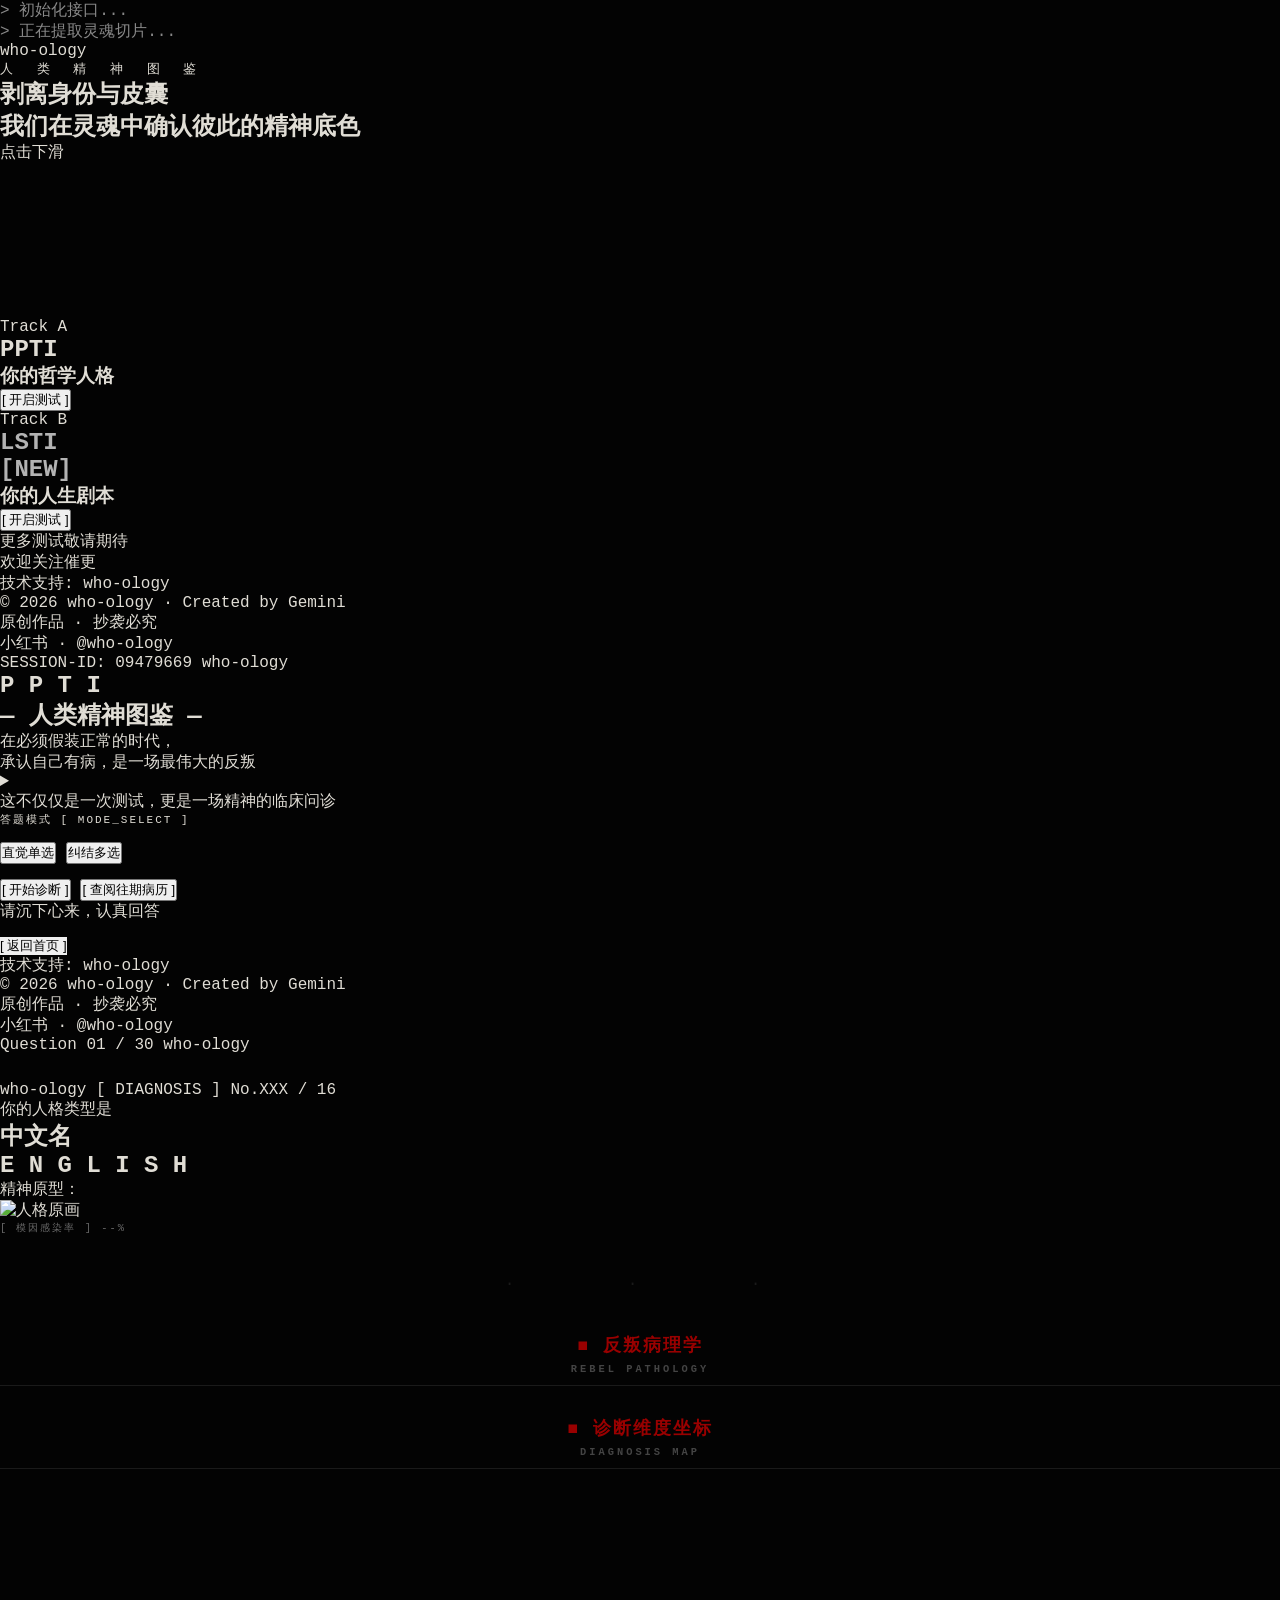
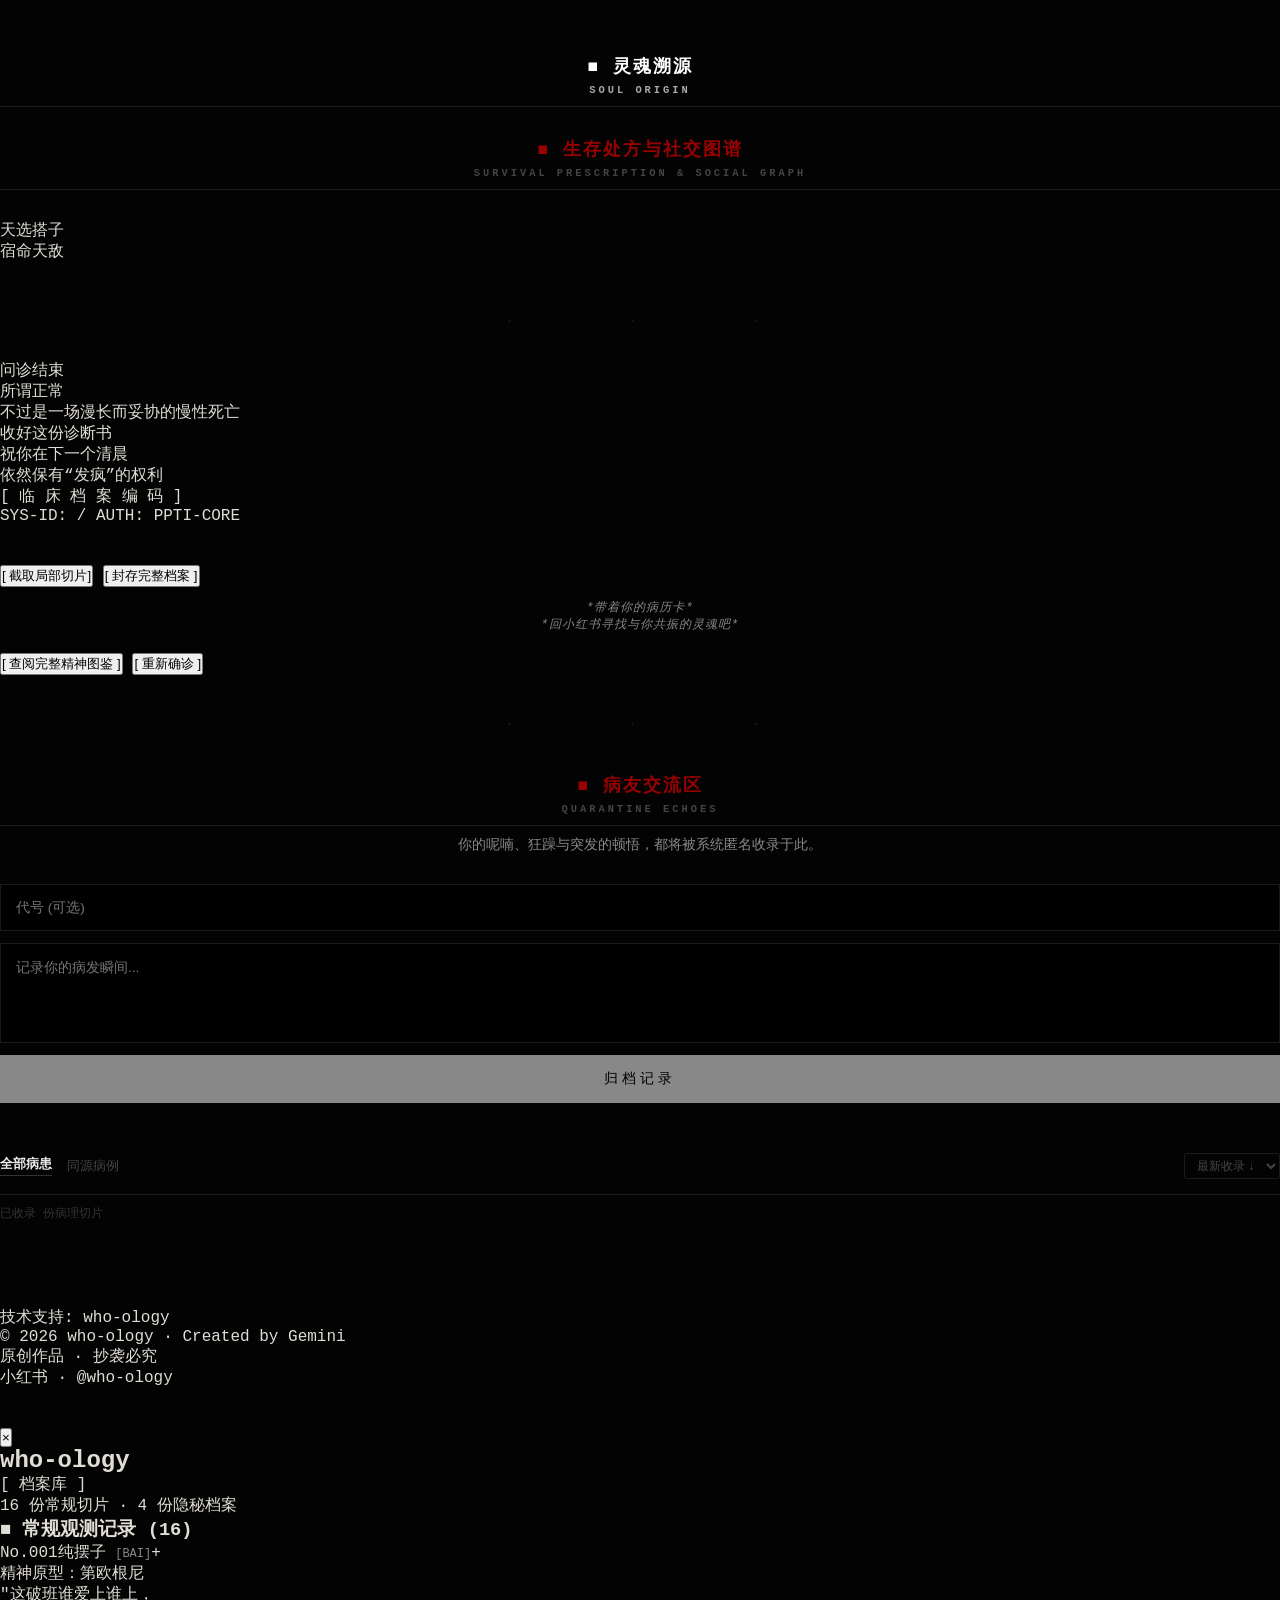
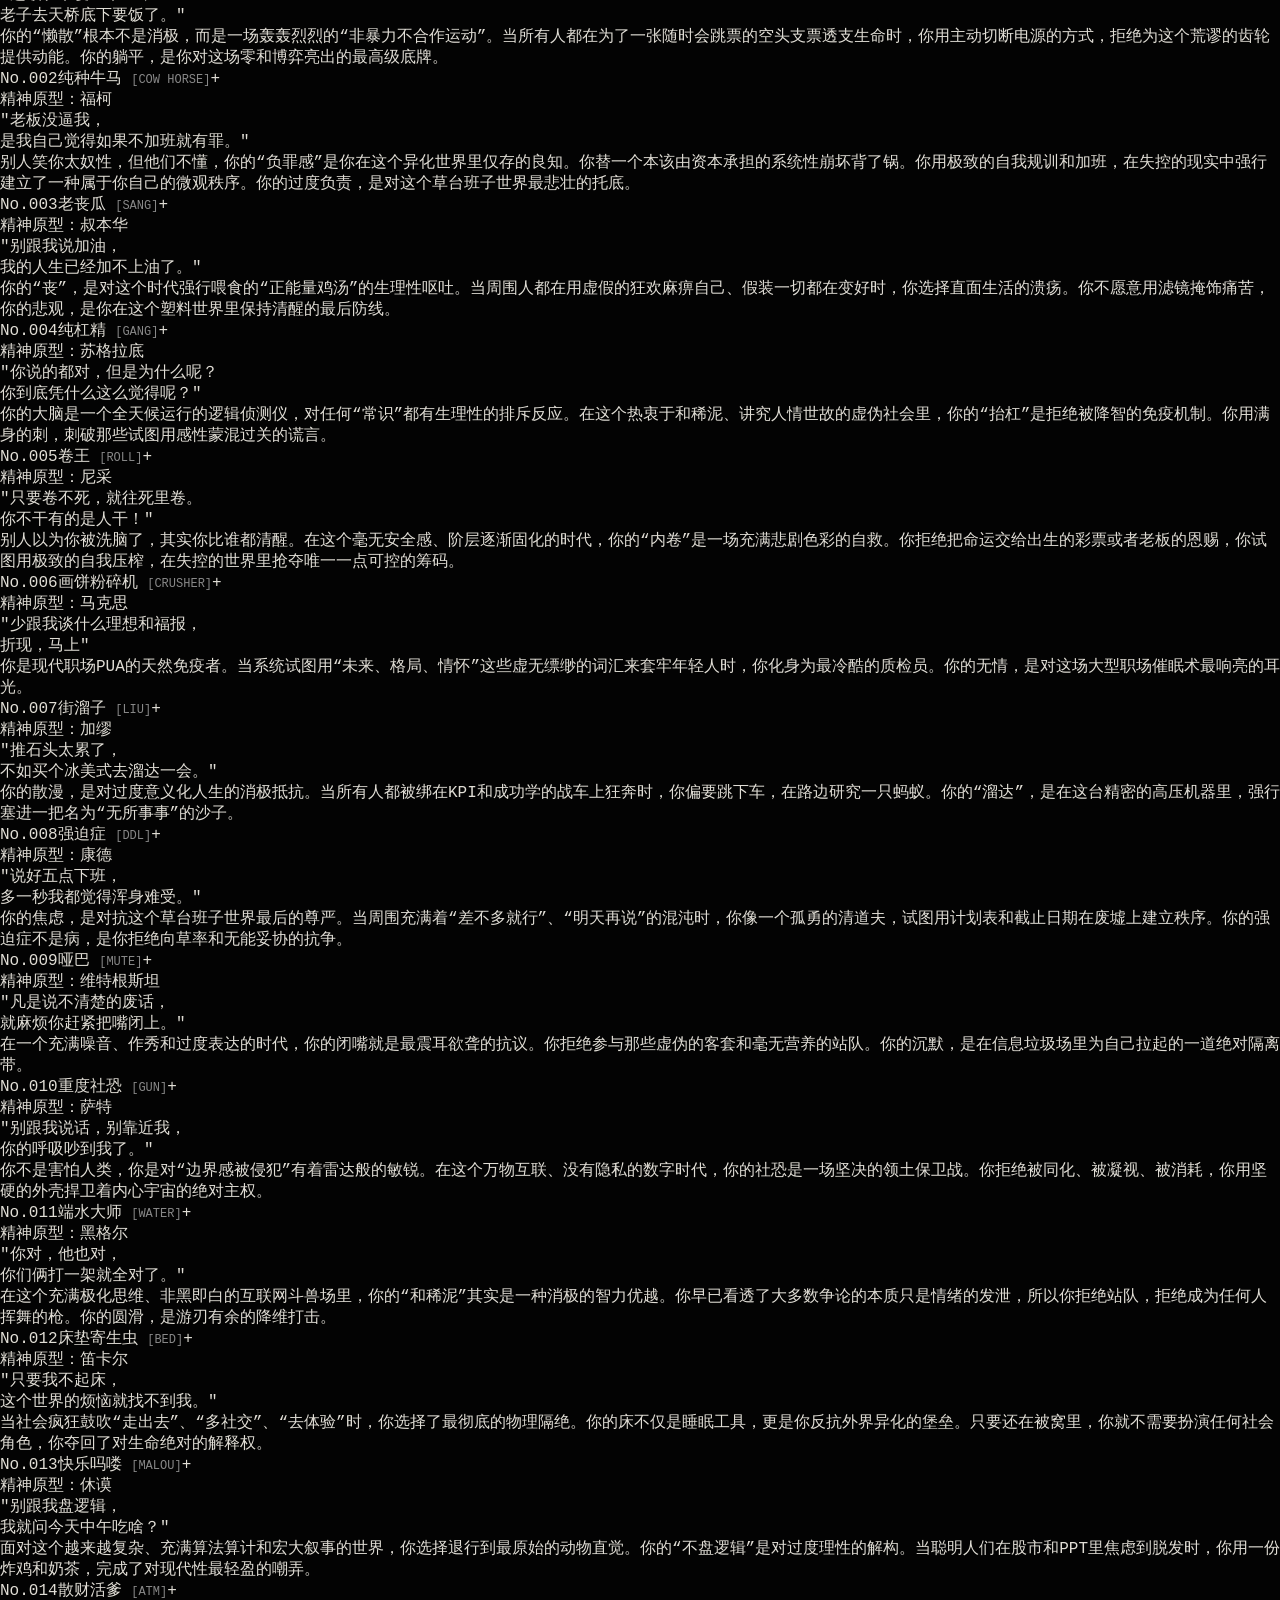
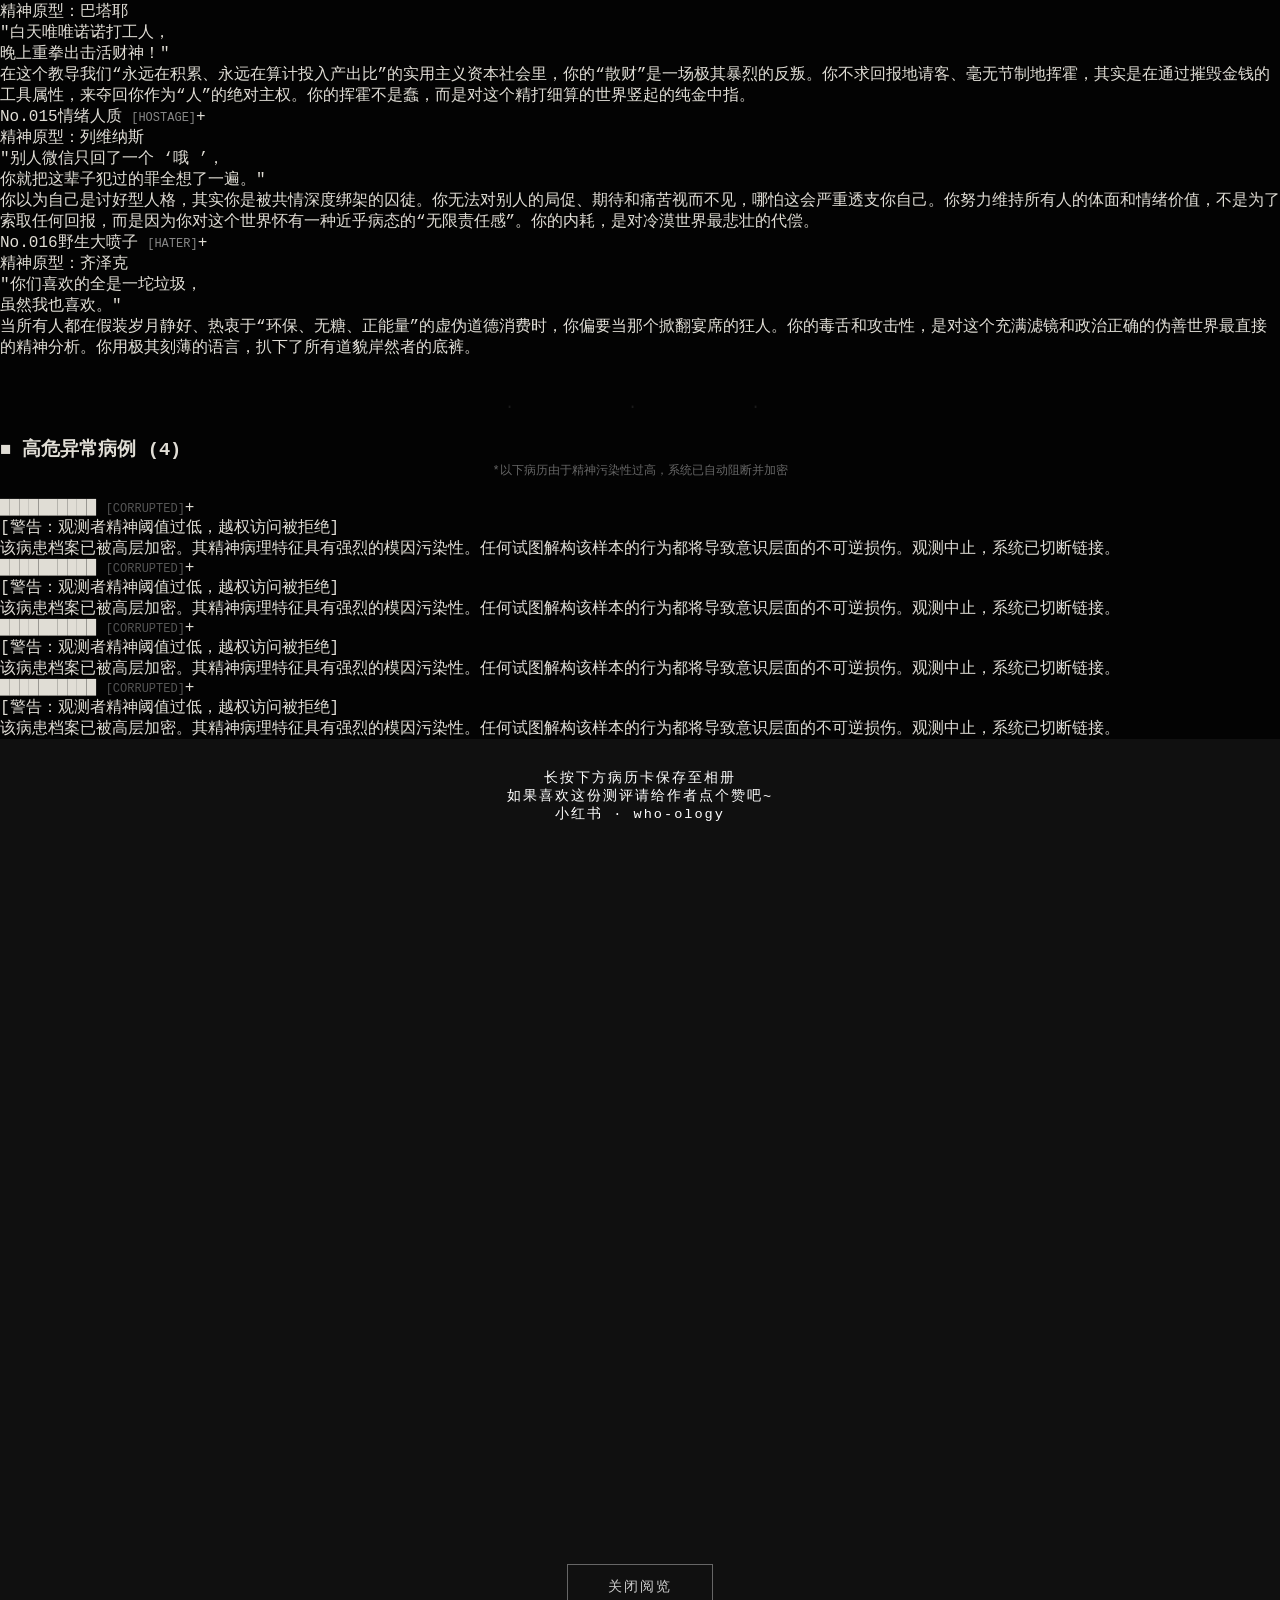
==== commit 3a8e2fc8: "Add files via upload" ====
--- a/index.html
+++ b/index.html
@@ -3,562 +3,397 @@
 
 <head>
     <meta charset="UTF-8">
-    <meta name="viewport"
-        content="width=device-width, initial-scale=1.0, maximum-scale=1.0, user-scalable=no, viewport-fit=cover">
-    <title>LSTI</title>
-    <!-- 引入复古等宽字体、Cinzel 以及现代高级无衬线体 Montserrat -->
-    <link
-        href="https://fonts.googleapis.com/css2?family=Cinzel:wght@400;700&family=Montserrat:ital,wght@0,300;1,300&family=Noto+Serif+SC:wght@700&family=Roboto+Mono:wght@400;700&display=swap"
-        rel="stylesheet">
+    <meta name="viewport" content="width=device-width, initial-scale=1.0, maximum-scale=1.0, user-scalable=no">
+    <meta name="color-scheme" content="light">
+    <meta name="apple-mobile-web-app-capable" content="yes">
+    <meta name="apple-mobile-web-app-status-bar-style" content="black-translucent">
+    <meta name="theme-color" content="#FAF9F6">
+
+    <meta name="apple-mobile-web-app-title" content="PPTI">
+
+    <link rel="apple-touch-icon" href="images/apple-icon.png">
+
+    <link rel="icon" href="images/apple-icon.png" type="image/png">
+
+    <title>who-ology [ PPTI ]</title>
     <link rel="stylesheet" href="style.css">
+    <script src="https://cdnjs.cloudflare.com/ajax/libs/Chart.js/3.9.1/chart.min.js"></script>
+    <script src="https://cdnjs.cloudflare.com/ajax/libs/html2canvas/1.4.1/html2canvas.min.js"></script>
+    <script src="https://cdnjs.cloudflare.com/ajax/libs/p5.js/1.6.0/p5.min.js"></script>
 </head>
 
-<body class="at-home">
-    <!-- 全局 CRT 扫描线层：确保全屏覆盖且无断层 -->
-
-    <div id="shutter-gate" class="shutter-gate">
-        <div class="blade top"></div>
-        <div class="blade bottom"></div>
-        <div class="blade left"></div>
-        <div class="blade right"></div>
-    </div>
-
-
-    <div id="main-scroll-container">
-        <header class="osd-bar">
-            <div class="osd-left" id="q-id">正在引导系统...</div>
-            <div class="osd-right">
-                <span id="clock">00:00:00</span> /
-                <span id="top-skip-trigger" style="cursor:pointer;">[进入档案测试]</span>
-            </div>
-        </header>
-
-        <div class="test-menu-container" id="test-menu-wrapper">
-            <div class="menu-overlay" id="menu-overlay"></div>
-            <div class="test-dropdown" id="test-dropdown">
-                <div class="dropdown-section">
-                    <div class="section-title">隐藏人格档案 (Hidden SSR)</div>
-                    <div class="id-grid" id="hidden-roles"></div>
-                </div>
-                <div class="dropdown-section">
-                    <div class="section-title">标准人格档案 (By Archetype)</div>
-                    <div id="standard-archetypes"></div>
-                </div>
-            </div>
-        </div>
-
-        <main class="viewport">
-            <!-- LSTI 剧本初始化首页 -->
-            <div id="home-screen" class="home-screen">
-                <div class="home-header">
-                    <!-- 标题拆分为上下两层，实现独立撕裂 -->
-                    <div class="title-split-wrap">
-                        <h1 class="home-title split-top" data-text="LSTI">
-                            <span class="glitch-letter">L</span><span class="glitch-letter">S</span><span
-                                class="glitch-letter">T</span><span class="glitch-letter">I</span>
-                        </h1>
-                        <h1 class="home-title split-bottom" data-text="LSTI">
-                            <span class="glitch-letter">L</span><span class="glitch-letter">S</span><span
-                                class="glitch-letter">T</span><span class="glitch-letter">I</span>
-                        </h1>
-                    </div>
-                </div>
-
-                <!-- Monolith 拆分为上下两层，实现独立撕裂 -->
-                <div class="monolith-split-wrap">
-                    <div class="monolith-instance split-top">
-                        <div class="diagnostic-monolith">
-                            <div class="orb-scanlines"></div>
-                            <div class="orb-core">
-                                <div class="orb-lens"></div>
-                            </div>
-                            <div class="orb-ring ring-1"></div>
-                            <div class="orb-ring ring-2"></div>
-                        </div>
-                    </div>
-                    <div class="monolith-instance split-bottom">
-                        <div class="diagnostic-monolith">
-                            <div class="orb-scanlines"></div>
-                            <div class="orb-core">
-                                <div class="orb-lens"></div>
-                            </div>
-                            <div class="orb-ring ring-1"></div>
-                            <div class="orb-ring ring-2"></div>
-                        </div>
-                    </div>
-                </div>
-
-                <!-- 提词器：移至球体下方，采用多行预览模式 -->
-                <div class="prompter-viewport">
-                    <div class="prompter-track" id="prompter-track">
-                        <div class="prompter-line active">STANDBY...</div>
-                        <div class="prompter-line">摄影机一直开着</div>
-                        <div class="prompter-line">而你还在扮演别人</div>
-                        <div class="prompter-line">系统已载入</div>
-                        <div class="prompter-line">30幕荒诞分镜</div>
-                        <div class="prompter-line">49部经典影像</div>
-                        <div class="prompter-line">56个被遗弃的角色</div>
-                        <div class="prompter-line">散落成 22个隐秘的人格切片</div>
-                        <div class="prompter-line">做好准备</div>
-                        <div class="prompter-line">找到你的真实剧本</div>
-                        <div class="prompter-line">&nbsp;</div>
-                    </div>
-                </div>
-
-                <div class="home-menu">
-                    <!-- 主操作区：居中下移 -->
-                    <div class="primary-actions">
-                        <button class="home-btn main-action" onclick="startTest()">⌜ 开始试镜 ⌟</button>
-                    </div>
-
-                    <!-- 次要操作区：固定在底部两端 -->
-                    <div class="secondary-actions">
-                        <button class="home-btn side-btn" onclick="viewPastPerformance()">⌜ 回顾角色 ⌟</button>
-                        <a href="../index.html?skipIntro=true" class="home-btn side-btn exit-btn"
-                            onclick="event.preventDefault(); gateNavigate(() => window.location.href='../index.html?skipIntro=true')">离开片场</a>
-                    </div>
-                </div>
-                <!-- 底部装饰性元数据集群 -->
-                <div class="home-meta-cluster">
-                    <div class="meta-item">INITIALIZING_BIOMETRICS...</div>
-                    <div class="meta-item">CORE_01_ONLINE</div>
-                    <div class="meta-item">DATABASE_LINK_ESTABLISHED</div>
-                    <div class="meta-item">USER_SYNC: [ACTIVE]</div>
-                </div>
-
-                <!-- 首页底部版权声明 -->
-                <footer class="final-footer">
-                    <div class="credits-divider"></div>
-                    <div class="credits-block">
-                        <p class="credit-notice">原创作品 · 抄袭必究</p>
-                        <p class="credit-role">技术支持 : who-ology</p>
-                        <p class="credit-main">© 2026 who-ology<br>Created by Gemini & Antigravity</p>
-                        <p class="credit-social">小红书 · @who-ology</p>
-                    </div>
-                </footer>
-            </div>
-
-            <div class="script-stack hidden" id="script-container"></div>
-            <div id="cursor" class="monitor-cursor hidden">> 正在载入剧本<span class="blink-char">_</span></div>
-            <div class="btn-wrap">
-                <button id="trigger-btn" class="cmd-btn hidden" onclick="openDrawer()">
-                    [ 你的第一反应是 ]
-                </button>
-                <div id="prev-btn" class="prev-cmd hidden" onclick="prevQuestion()">
-                    <span class="bracket">[</span> 重拟 <span class="bracket">]</span>
-                </div>
-            </div>
-        </main>
-
-        <!-- ── 结算页 ── -->
-        <main id="settlement-viewport" class="settlement-viewport hidden">
-            <div class="settlement-content">
-
-                <!-- 区块 1：首屏取景器 (Hero Viewfinder) -->
-                <section class="viewfinder-module" id="phase-1">
-
-                    <!-- 顶部：核心数据区 (代号、姓名与哲学) -->
-                    <div class="hero-header-data">
-                        <h2 class="spirit-code">${spirit_code}</h2>
-                        <p class="spirit-avatar">${spirit_avatar_name}</p>
-                        <p class="spirit-philosophy">${philosophy_tone}</p>
-                    </div>
-
-                    <div class="image-container">
-                        <!-- REC 和时间码现在悬浮在图片内部 -->
-                        <div class="viewfinder-ui overlay">
-                            <div class="vf-top-left">REC <span class="rec-dot">🔴</span></div>
-                        </div>
-                        <img class="hero-image" src="${img_src}" alt="${spirit_code}">
-                        <div class="hairline bottom"></div>
-                    </div>
-
-                    <!-- 底部：意境 Slogan -->
-                    <div class="hero-footer-info">
-                        <div class="hero-slogan">${slogan_text}</div>
-                    </div>
-
-                    <!-- 首屏无需白线触发，用户自然下滑即可 -->
-                </section>
-
-                <!-- PHASE 2: SCRIPT SETUP (DIMENSIONS) -->
-                <div class="phase-screen is-locked" id="phase-2">
-                    <section class="parameter-module">
-                        <div class="module-header">
-                            <h1 class="glitch-title">剧本设定 Script Setup</h1>
-                            <p class="ui-subtitle">四大核心维度定格</p>
-                        </div>
-
-                        <!-- 核心框架：将阵营描述与维度网格全部包裹在笔记本容器中 -->
-                        <div class="stats-card">
-                            <div class="camp-tag">
-                                <span class="camp-label">所属剧本 / Archive Faction</span>
-                                <h3 class="camp-name">${camp_name}</h3>
-                            </div>
-                            <p class="camp-desc">${camp_description}</p>
-
-                            <div class="parameters-grid">
-                                <div class="params-column">
-                                    <div class="parameter-card" id="dim-tension">
-                                        <div class="dim-header clickable" onclick="toggleDimCard(this)">
-                                            <div class="dim-title-wrap">
-                                                <span
-                                                    class="dim-cue"><span>&gt;</span><span>&gt;</span><span>&gt;</span></span>
-                                                <span class="dim-label">剧本张力</span>
-                                            </div>
-                                        </div>
-                                        <p class="dim-definition">你是渴望重写规则，还是在框架内寻找出路？</p>
-                                        <div class="dim-expand-content">
-                                            <div class="slider-track">
-                                                <div class="slider-thumb">
-                                                    <div class="thumb-triangle">▼</div>
-                                                    <div class="dim-value-text">0%</div>
-                                                </div>
-                                            </div>
-                                            <div class="slider-labels"><span>循迹</span><span>越轨</span></div>
-                                            <p class="dim-desc-text">${tension_val_description}</p>
-                                        </div>
-                                    </div>
-                                    <div class="parameter-card" id="dim-camera">
-                                        <div class="dim-header clickable" onclick="toggleDimCard(this)">
-                                            <div class="dim-title-wrap">
-                                                <span
-                                                    class="dim-cue"><span>&gt;</span><span>&gt;</span><span>&gt;</span></span>
-                                                <span class="dim-label">镜头语言</span>
-                                            </div>
-                                        </div>
-                                        <p class="dim-definition">视角是主观的介入，还是客观的凝视？</p>
-                                        <div class="dim-expand-content">
-                                            <div class="slider-track">
-                                                <div class="slider-thumb">
-                                                    <div class="thumb-triangle">▼</div>
-                                                    <div class="dim-value-text">0%</div>
-                                                </div>
-                                            </div>
-                                            <div class="slider-labels"><span>抽离</span><span>介入</span></div>
-                                            <p class="dim-desc-text">${camera_val_description}</p>
-                                        </div>
-                                    </div>
-                                </div>
-                                <div class="params-column">
-                                    <div class="parameter-card" id="dim-bond">
-                                        <div class="dim-header clickable" onclick="toggleDimCard(this)">
-                                            <div class="dim-title-wrap">
-                                                <span
-                                                    class="dim-cue"><span>&gt;</span><span>&gt;</span><span>&gt;</span></span>
-                                                <span class="dim-label">角色羁绊</span>
-                                            </div>
-                                        </div>
-                                        <p class="dim-definition">羁绊是灵魂的锚点，还是沉重的枷锁？</p>
-                                        <div class="dim-expand-content">
-                                            <div class="slider-track">
-                                                <div class="slider-thumb">
-                                                    <div class="thumb-triangle">▼</div>
-                                                    <div class="dim-value-text">0%</div>
-                                                </div>
-                                            </div>
-                                            <div class="slider-labels"><span>孤岛</span><span>共生</span></div>
-                                            <p class="dim-desc-text">${bond_val_description}</p>
-                                        </div>
-                                    </div>
-                                    <div class="parameter-card" id="dim-persona">
-                                        <div class="dim-header clickable" onclick="toggleDimCard(this)">
-                                            <div class="dim-title-wrap">
-                                                <span
-                                                    class="dim-cue"><span>&gt;</span><span>&gt;</span><span>&gt;</span></span>
-                                                <span class="dim-label">主角人设</span>
-                                            </div>
-                                        </div>
-                                        <p class="dim-definition">当剥离社会身份，真正的你是谁？</p>
-                                        <div class="dim-expand-content">
-                                            <div class="slider-track">
-                                                <div class="slider-thumb">
-                                                    <div class="thumb-triangle">▼</div>
-                                                    <div class="dim-value-text">0%</div>
-                                                </div>
-                                            </div>
-                                            <div class="slider-labels"><span>权变</span><span>守序</span></div>
-                                            <p class="dim-desc-text">${persona_val_description}</p>
-                                        </div>
-                                    </div>
-                                </div>
-                            </div>
-                        </div>
-                    </section>
-                    <div class="glint-trigger" onclick="unlockNextPhase(3, this)">
-                        <span class="glint-hint"> 点击解锁 </span>
-                    </div>
-                </div>
-
-                <!-- PHASE 3: VOICE OVER -->
-                <div class="phase-screen is-locked" id="phase-3">
-                    <section class="subtitle-module">
-                        <div class="module-header">
-                            <h1 class="glitch-title">画外音 Voice Over</h1>
-                            <p class="ui-subtitle">现实镜像中的你</p>
-                        </div>
-                        <div class="vo-text">${voice_over_content}</div>
-                    </section>
-                    <div class="glint-trigger" onclick="unlockNextPhase(4, this)"></div>
-                </div>
-
-                <!-- PHASE 4: SPIRIT NEGATIVE -->
-                <div class="phase-screen is-locked" id="phase-4">
-                    <section class="archive-section">
-                        <div class="module-header">
-                            <h1 class="glitch-title">精神底片 Spirit Negative</h1>
-                            <p class="ui-subtitle">潜意识运行法则与哲学溯源</p>
-                        </div>
-                        <div class="archive-card-wrap spirit-negative-wrap">
-                            <div class="log-entry">
-                                <div class="phil-title">// ${philosophy_term_A}</div>
-                                <div class="phil-content">${philosophy_context_A}</div>
-                            </div>
-                            <div class="log-entry">
-                                <div class="phil-title">// ${philosophy_term_B}</div>
-                                <div class="phil-content">${philosophy_context_B}</div>
-                            </div>
-                        </div>
-                    </section>
-                    <div class="glint-trigger" onclick="unlockNextPhase(5, this)"></div>
-                </div>
-
-                <!-- PHASE 5: DIRECTOR'S CUT -->
-                <div class="phase-screen is-locked is-locked-navigation" id="phase-5">
-                    <section class="archive-section">
-                        <div class="module-header">
-                            <h1 class="glitch-title">导演剪辑室 Director's Cut</h1>
-                            <p class="ui-subtitle">隐秘恐惧、宿命偏转与灵魂片单</p>
-                        </div>
-
-                        <!-- 脚本加载 -->
-                        <div class="dc-module-item" id="dc-macguffin">
-                            <div class="log-entry">
-                                <div class="sub-module-title">> 灵魂麦高芬</div>
-                                <div class="module-desc">麦高芬为电影术语，指代推动人物行为的隐秘恐惧或虚幻渴望，揭示你内心最深处的心理黑洞</div>
-
-                                <div class="dc-interaction-zone">
-                                    <div class="event-horizon-wrap">
-                                        <div class="black-hole gargantua" id="bh-trigger">
-                                            <!-- 新增包裹层，用于承载整体坍缩动画，而不干扰内部的撕裂抖动 -->
-                                            <div class="bh-core-container">
-                                                <div class="singularity"></div>
-                                                <div class="event-horizon-glow"></div>
-                                            </div>
-                                            <div class="accretion-ring-horizontal"></div>
-                                            <div class="bh-hint">长按黑洞以同步</div>
-                                            <div class="explosion-shockwave"></div>
-                                            <div class="explosion-flash"></div>
-                                        </div>
-                                    </div>
-
-                                    <div class="log-body macguffin-text" id="macguffin-content">
-                                        ${macguffin_content}
-                                    </div>
-                                </div>
-                            </div>
-                        </div>
-
-                        <div class="dc-module-item" id="dc-ending">
-                            <div class="log-entry">
-                                <div class="sub-module-title">> 被剪掉的结局</div>
-                                <div class="module-desc">另一种可能的人生</div>
-                                <div class="ending-reveal-container">
-                                    <div class="log-body ending-content revealed" id="ending-body">
-                                        ${deleted_ending_logic}</div>
-                                </div>
-                            </div>
-                        </div>
-
-                        <!-- 3. 专属放映室 (初始隐藏) -->
-                        <div class="dc-module-item" id="dc-screening">
-                            <div class="log-entry movie-projector-entry">
-                                <div class="sub-module-title projector-trigger" onclick="toggleMovieProjector(this)">
-                                    <span class="film-reel"></span> 专属放映室
-                                </div>
-                                <div class="movie-list-unroll">
-                                    <div class="movie-sub-section">
-                                        <div class="movie-sub-title">// 剧本溯源</div>
-                                        <ul class="movie-list">
-                                            <li>${script_source}</li>
-                                        </ul>
-                                    </div>
-                                    <div class="movie-sub-section">
-                                        <div class="movie-sub-title">// 平行剧目</div>
-                                        <ul class="movie-list">
-                                            <li>${rec_movie_1}</li>
-                                            <li>${rec_movie_2}</li>
-                                            <li>${rec_movie_3}</li>
-                                        </ul>
-                                    </div>
-                                </div>
-                            </div>
-                        </div>
-                    </section>
-                    <div class="settlement-footer">
-                        <div class="glint-trigger" onclick="unlockNextPhase(6, this)"></div>
-                    </div>
-                </div>
-
-                <!-- PHASE 6: FINAL ACT (THE TAIL) -->
-                <div class="phase-screen is-locked" id="phase-6">
-                    <section class="final-act-module">
-                        <!-- 1. 落幕词 (Epilogue) -->
-                        <div class="epilogue-container">
-                            <div class="epilogue-text">
-                                <p
-                                    style="font-family: 'Roboto Mono', monospace; letter-spacing: 5px; color: var(--dim); margin-bottom: 20px;">
-                                    [ CUT. ]</p>
-                                <p>剧本推演结束。</p>
-                                <p>这只是一场试镜，</p>
-                                <p>但在现实里，</p>
-                                <p>你得继续演好你自己。</p>
-                            </div>
-                        </div>
-
-                        <!-- 2. 交互动作 (Actions) -->
-                        <div class="final-actions">
-                            <!-- 1. 打印高光片段 (场记板) -->
-                            <div class="action-item-wrapper" id="btn-snippet" onclick="triggerAction('snippet')">
-                                <div class="action-info">
-                                    <div class="action-icon-box">
-                                        <div class="clapper-icon"></div>
-                                    </div>
-                                    <div class="action-cn">打印高光片段</div>
-                                    <div class="action-en">PRINT HIGHLIGHTS</div>
-                                </div>
-                            </div>
-
-                            <!-- 2. 保存完整剧本 (档案) -->
-                            <div class="action-item-wrapper" id="btn-full" onclick="triggerAction('full')">
-                                <div class="action-info">
-                                    <div class="action-icon-box">
-                                        <div class="archive-icon"></div>
-                                    </div>
-                                    <div class="action-cn">保存完整剧本</div>
-                                    <div class="action-en">SAVE FULL ARCHIVE</div>
-                                </div>
-                            </div>
-
-                            <div class="social-cta">
-                                带着你的剧照海报，去小红书寻找同剧组的搭档吧
-                            </div>
-
-                            <div class="action-links">
-                                <a href="javascript:void(0)" class="action-link film-strip-link"
-                                    onclick="openCast()">翻阅卡司</a>
-                                <a href="javascript:location.reload()" class="action-link film-strip-link">剧本重写</a>
-                            </div>
-                        </div>
-
-                        <!-- 3. 剧本围读 (Script Reading) -->
-                        <div class="comments-section" id="phase-comments">
-                            <div class="module-header">
-                                <h1 class="glitch-title">剧本围读 Script Reading</h1>
-                                <p class="ui-subtitle">关于你的人生剧本，你有什么想说的...</p>
-                            </div>
-
-                            <div class="comment-form">
-                                <input type="text" id="comment-author" placeholder="代号 (可选)">
-                                <textarea id="comment-text" rows="3" placeholder="记录你的感悟..."></textarea>
-                                <button class="submit-comment-btn" onclick="submitComment()">提交修改</button>
-                            </div>
-
-                            <div class="comment-controls">
-                                <div class="filter-tabs">
-                                    <button class="filter-btn active" onclick="setCommentFilter('all')">全部批注</button>
-                                    <button class="filter-btn" onclick="setCommentFilter('same')">相同剧组</button>
-                                </div>
-                                <div class="sort-box">
-                                    <select class="sort-select">
-                                        <option>最新收录 ↓</option>
-                                        <option>最早收录 ↑</option>
-                                        <option>随机漫游</option>
-                                    </select>
-                                </div>
-                            </div>
-
-                            <p class="comment-count" id="unlocked-count-comments">已收录 0 份批注</p>
-
-                            <div class="comments-archive-frame">
-                                <div class="comments-list" id="comments-list"></div>
-                                <div class="pagination-controls">
-                                    <button class="pag-btn" id="prev-page" onclick="changePage(-1)">[ 上一页 ]</button>
-                                    <span class="pag-info" id="page-info">1 / 1</span>
-                                    <button class="pag-btn" id="next-page" onclick="changePage(1)">[ 下一页 ]</button>
-                                </div>
-                            </div>
-                        </div>
-
-                        <!-- 4. 版权声明 (Copyright) -->
-                        <footer class="final-footer">
-                            <div class="credits-divider"></div>
-                            <div class="credits-block">
-                                <p class="credit-notice">原创作品 · 抄袭必究</p>
-                                <p class="credit-role">技术支持 : who-ology</p>
-                                <p class="credit-main">© 2026 who-ology<br>Created by Gemini & Antigravity</p>
-                                <p class="credit-social">小红书 · @who-ology</p>
-                            </div>
-                        </footer>
-
-
-                </div>
-            </div>
-        </main>
-    </div> <!-- END of main-scroll-container -->
-
-    <div id="drawer" class="decision-matrix">
-        <div class="drawer-header">
-            <span class="close-hint">点击外部返回题目</span>
-            <div class="handle"></div>
-        </div>
-        <div class="scroll-area" id="options-list"></div>
-    </div>
-
-    <!-- 专用：黑洞撕裂滤镜 -->
-    <svg style="position: absolute; width: 0; height: 0;" aria-hidden="true">
-        <filter id="bh-jagged-glitch">
-            <feTurbulence type="fractalNoise" baseFrequency="0.01 0.15" numOctaves="3" seed="1" result="noise" />
-            <feDisplacementMap in="SourceGraphic" in2="noise" scale="18" xChannelSelector="R" yChannelSelector="G" />
-        </filter>
-    </svg>
-
-    <!-- 【全剧本名录 / 翻阅卡司 Overlay】 -->
-    <div id="cast-overlay" class="cast-overlay">
-        <div class="cast-close-btn" onclick="closeCast()">&times;</div>
-
-        <!-- 矩阵视图 (Grid Matrix) -->
-        <div id="cast-matrix-view" class="cast-matrix-view">
-            <div class="cast-header">
-                <div class="cast-title">精神卡司名录<br><span>MENTAL CAST INDEX</span></div>
-                <div class="cast-stats">已解锁档案: <span id="unlocked-count">0</span> / 56</div>
-            </div>
-            <div id="cast-grid" class="cast-grid">
-                <!-- JS 动态填充 56 个格子 -->
-            </div>
-        </div>
-
-        <!-- 详情投影视图 (Detail Projection) -->
-        <div id="cast-detail-view" class="cast-detail-view" onclick="closeCastDetail()">
-            <div class="projection-light"></div>
-            <div class="detail-content">
-                <div class="cast-detail-close" onclick="closeCastDetail()">&times;</div>
-                <div class="detail-image-box">
-                    <img id="detail-img" src="" alt="">
-                </div>
-                <div class="detail-info">
-                    <div id="detail-name" class="detail-name"></div>
-                    <div id="detail-code" class="detail-code"></div>
-                    <div id="detail-slogan" class="detail-slogan"></div>
-                    <div id="lock-hint" class="lock-hint">[ 数据损坏 / 权限不足 ]</div>
-                </div>
-            </div>
-            <div class="detail-footer">点击空白处返回名录</div>
+<body>
+    <div id="intro-overlay" onclick="skipIntroAnimation()">
+        <div class="intro-content">
+            <div id="terminal-screen"></div>
+            <button id="intro-enter-btn" class="enter-btn" onclick="event.stopPropagation(); enterApp()"
+                style="display: none;">
+                [ 进 入 系 统 ]
+            </button>
         </div>
     </div>
 
+    <div id="app">
+        <div id="analyzing-overlay"
+            style="display: none; height: 100dvh; flex-direction: column; align-items: center; justify-content: center; background-color: var(--bg-color);">
+            <div class="animated-lines" style="margin-bottom: 20px;">
+                <div class="line line-1" style="background-color: #111;"></div>
+                <div class="line line-2" style="background-color: #111;"></div>
+                <div class="line line-3" style="background-color: #111;"></div>
+            </div>
+            <p
+                style="font-family: var(--monospace-font); font-size: 11px; letter-spacing: 4px; color: #555; animation: blink 1s infinite;">
+                [ 正在生成精神切片... ]
+            </p>
+        </div>
+
+        <section id="hub-page" class="view active hub-view">
+            <div id="p5-canvas-container"></div>
+            <div class="hub-hero">
+                <div class="hub-logo">who-ology<br><span style="font-size: 0.8rem; letter-spacing: 8px;">人 类 精 神 图
+                        鉴</span>
+                </div>
+                <h1 class="hub-manifesto">剥离身份与皮囊<br>我们在灵魂中确认彼此的精神底色</h1>
+                <div class="scroll-indicator" onclick="scrollToCards()">
+                    <span class="scroll-text">点击下滑</span>
+                    <div class="scroll-arrow"></div>
+                </div>
+            </div>
+
+            <div class="test-entries-section" id="test-entries-section">
+                <div class="split-container" id="hub-split-container">
+                    <div class="split-panel split-left" onclick="handleSplitClick('left', event)">
+                        <div class="card-bg">
+                            <canvas class="geo-canvas" id="geo-canvas"></canvas>
+                        </div>
+                        <div class="split-content">
+                            <div class="card-track">Track A</div>
+                            <h2 class="card-title">PPTI</h2>
+                            <div class="card-detail-section">
+                                <h3 class="card-subtitle">你的哲学人格</h3>
+                                <button class="enter-test-btn" onclick="goToPPTIIntro(event)">[ 开启测试 ]</button>
+                            </div>
+                        </div>
+                    </div>
+
+                    <div class="split-panel split-right" onclick="handleSplitClick('right', event)">
+                        <div class="card-bg">
+                            <div class="film-edge"></div>
+                            <div class="film-edge bottom"></div>
+                        </div>
+                        <div class="split-content">
+                            <div class="cam-focus"></div>
+                            <div class="card-track">Track B</div>
+                            <h2 class="card-title" style="position: relative; color: #b3b3b3;">
+                                LSTI
+                                <div class="new-badge-unexpanded">[NEW]</div>
+                            </h2>
+                            <div class="card-detail-section">
+                                <h3 class="card-subtitle">你的人生剧本</h3>
+                                <button class="enter-test-btn" onclick="event.stopPropagation(); window.location.href='./lsti/index.html'">[ 开启测试 ]</button>
+                            </div>
+                        </div>
+                    </div>
+                </div>
+                <div class="hub-footer">
+                    <p class="quiet-reminder">更多测试敬请期待<br>欢迎关注催更</p>
+                    <div class="footer-line" style="background-color: #333;"></div>
+                    <div class="footer-info">
+                        <p>技术支持: who-ology</p>
+                        <p>© 2026 who-ology · Created by Gemini</p>
+                        <p>原创作品 · 抄袭必究</p>
+                        <p>小红书 · @who-ology</p>
+                    </div>
+                </div>
+            </div>
+        </section>
+
+        <section id="ppti-intro-page" class="view">
+            <header class="clinical-header">
+                <span>SESSION-ID: <span id="session-id"></span></span>
+                <span>who-ology</span>
+            </header>
+
+            <main class="landing-main">
+                <div class="title-section">
+                    <h1 class="landing-title">P P T I</h1>
+                    <h2 class="landing-subtitle">— 人类精神图鉴 —</h2>
+                </div>
+
+                <div class="landing-quote-block">
+                    <p class="hero-quote">
+                        <span class="nowrap-line">在必须假装正常的时代，</span><br>
+                        <span class="nowrap-line">承认自己有病，是一场最伟大的反叛</span>
+                    </p>
+                </div>
+
+                <div class="clinical-preamble">
+                    <details class="smooth-details">
+                        <summary>
+                            <p class="preamble-intro">这不仅仅是一次测试，更是一场精神的临床问诊</p>
+                            <div class="animated-lines">
+                                <div class="line line-1"></div>
+                                <div class="line line-2"></div>
+                                <div class="line line-3"></div>
+                            </div>
+                        </summary>
+                        <div class="preamble-content">
+                            <p class="preamble-en">Possible Psycho Test Identification</p>
+                            <p><strong>“你没有疯，是这个世界病了。”</strong></p>
+                            <p>这是一个基于 16 位先哲灵魂切片构建的「人类精神图鉴」。在这里，我们不测量你的职业潜力，不评估你的性格优劣。我们只通过 30
+                                道病理切片，确诊你在这荒谬世间生存时，为了自保而长出的「獠牙」与「病灶」。</p>
+                            <div class="preamble-highlight">这里的 “病 ”，是你对抗异化、拒绝被规训的勋章。</div>
+                            <p>每一个看似荒诞的选项后面，都潜伏着一位哲人的幽灵。请诚实地面对你的焦虑、虚无与狂躁。</p>
+                            <p class="preamble-ending nowrap-line">现在，请坐下，接受这份迟到的确诊</p>
+                        </div>
+                    </details>
+                </div>
+
+                <div class="selector-section">
+                    <p
+                        style="margin-bottom: 15px; font-size: 11px; letter-spacing: 2px; font-family: var(--monospace-font); text-transform: uppercase;">
+                        答题模式 [ MODE_SELECT ]</p>
+                    <div class="mode-switch">
+                        <button class="active" onclick="setMode('single', this)">直觉单选</button>
+                        <button onclick="setMode('multi', this)">纠结多选</button>
+                    </div>
+                </div>
+
+                <div class="action-footer">
+                    <button class="cta-button" onclick="startQuiz()">[ 开始诊断 ]</button>
+                    <button class="secondary-btn" onclick="loadPreviousResult()" style="margin-top: 15px;">[ 查阅往期病历
+                        ]</button>
+                </div>
+
+                <div class="landing-footer">
+                    <p class="quiet-reminder">请沉下心来，认真回答</p>
+                    <button class="secondary-btn" style="margin-top: 15px; border:none;" onclick="goToHub()">[ 返回首页
+                        ]</button>
+                    <div class="footer-line"></div>
+                    <div class="footer-info">
+                        <p>技术支持: who-ology</p>
+                        <p>© 2026 who-ology · Created by Gemini</p>
+                        <p>原创作品 · 抄袭必究</p>
+                        <p>小红书 · @who-ology</p>
+                    </div>
+                </div>
+            </main>
+        </section>
+
+        <section id="quiz-page" class="view">
+            <header class="clinical-header">
+                <span id="quiz-progress">Question 01 / 30</span>
+                <span>who-ology</span>
+            </header>
+
+            <main class="quiz-main">
+                <h2 id="question-text" class="question-title"></h2>
+                <div id="options-container"></div>
+                <div class="nav-btns">
+                    <button class="nav-btn-primary" id="next-btn" onclick="nextQuestion()" style="display: none;"
+                        disabled>确认多选 →</button>
+                    <button class="nav-btn-secondary" id="prev-btn" onclick="prevQuestion()"
+                        style="visibility: hidden;"> 返回上一切片 </button>
+                </div>
+            </main>
+        </section>
+
+        <section id="result-page" class="view" style="padding-top: 0; padding-bottom: 0;">
+            <div id="card-capture-area"
+                style="background-color: var(--bg-color); margin: 0 -35px; padding: 5px 35px 20px 35px;">
+                <header class="clinical-header">
+                    <span>who-ology [ DIAGNOSIS ]</span>
+                    <span id="persona-code">No.XXX / 16</span>
+                </header>
+
+                <main class="diagnosis-main">
+                    <div class="identity-header-centered">
+                        <p class="id-prefix">你的人格类型是</p>
+                        <h1 class="id-persona-zh" id="result-name">中文名</h1>
+                        <h2 class="id-persona-en" id="result-english">E N G L I S H</h2>
+                        <p class="id-prototype">精神原型：<span id="result-archetype"></span></p>
+                    </div>
+
+                    <div class="character-container-centered">
+                        <img id="result-img" src="" alt="人格原画" class="main-avatar">
+                    </div>
+
+                    <div class="quote-container">
+                        <p class="result-slogan" id="result-declaration"></p>
+                    </div>
+
+                    <div class="rarity-container" id="short-card-end">
+                        <div class="rarity-label">
+                            <span>[ 模因感染率 ]</span>
+                            <span id="result-rarity-text">--%</span>
+                        </div>
+                        <div class="rarity-track">
+                            <div class="rarity-fill" id="result-rarity-fill"></div>
+                        </div>
+                        <p class="rarity-desc" id="rarity-desc-text"></p>
+                    </div>
+
+                    <div class="elegant-divider" style="margin-bottom: 40px;">
+                        ·&nbsp;&nbsp;&nbsp;&nbsp;·&nbsp;&nbsp;&nbsp;&nbsp;·</div>
+
+                    <div class="report-section text-body">
+                        <h3 class="section-title">
+                            <div><span class="box-icon">■</span> 反叛病理学</div>
+                            <div class="section-en">Rebel Pathology</div>
+                        </h3>
+                        <p class="pathology-text" id="result-pathology"></p>
+                    </div>
+
+                    <div class="dimension-map-section text-body">
+                        <h3 class="section-title">
+                            <div><span class="box-icon">■</span> 诊断维度坐标</div>
+                            <div class="section-en">Diagnosis Map</div>
+                        </h3>
+                        <div class="radar-container"><canvas id="radarChart"></canvas></div>
+                        <p class="dimension-analysis" id="dimension-analysis-text"></p>
+                    </div>
+
+                    <div class="soul-origin">
+                        <h3 class="section-title" style="color: #fff;">
+                            <div><span class="box-icon" style="color: #fff;">■</span> 灵魂溯源</div>
+                            <div class="section-en" style="color: #aaa;">Soul Origin</div>
+                        </h3>
+                        <p class="origin-text" id="result-origin"></p>
+                    </div>
+
+                    <div class="social-map-section text-body">
+                        <h3 class="section-title">
+                            <div><span class="box-icon">■</span> 生存处方与社交图谱</div>
+                            <div class="section-en">Survival Prescription & Social Graph</div>
+                        </h3>
+                        <p class="pathology-text" id="result-prescription" style="margin-bottom: 30px;"></p>
+                        <div class="social-map">
+                            <div class="map-card"><span>天选搭子</span><strong id="partner-mate"></strong></div>
+                            <div class="map-card"><span>宿命天敌</span><strong id="partner-enemy"></strong></div>
+                        </div>
+                    </div>
+
+                    <div class="elegant-divider" style="margin-top: 50px; margin-bottom: 30px;">
+                        ·&nbsp;&nbsp;&nbsp;&nbsp;·&nbsp;&nbsp;&nbsp;&nbsp;·</div>
+
+                    <div class="final-diagnosis-msg">
+                        <p>问诊结束</p>
+                        <p>所谓正常<br>不过是一场漫长而妥协的慢性死亡</p>
+                        <p class="highlight">收好这份诊断书<br>祝你在下一个清晨<br>依然保有“发疯”的权利</p>
+                    </div>
+
+                    <div class="barcode-container">
+                        <p class="barcode-title">[ 临 床 档 案 编 码 ]</p>
+                        <div class="barcode-bars" id="dynamic-barcode"></div>
+                        <div class="barcode-text">SYS-ID: <span id="barcode-id"></span> / AUTH: PPTI-CORE</div>
+                    </div>
+
+                    <div id="capture-branding"
+                        style="display: none; text-align: center; margin-top: 40px; padding-bottom: 20px;">
+                        <div style="width: 100%; height: 1px; background-color: #e0e0e0; margin: 0 auto 20px auto;">
+                        </div>
+                        <p
+                            style="font-size: 11px; color: #999; letter-spacing: 2px; font-family: var(--serif-font); margin: 0;">
+                            小红书 · @who-ology</p>
+                        <p
+                            style="font-size: 9px; color: #bbb; letter-spacing: 1px; font-family: var(--serif-font); margin: 5px 0 0 0;">
+                            - 散播你的病灶，引发下一场共振 -</p>
+                    </div>
+                </main>
+            </div>
+
+            <div style="padding-bottom: 40px;">
+                <div class="action-footer" style="margin-top: 20px;">
+                    <div class="capture-options">
+                        <button class="cta-button mini" id="btn-short" onclick="generateCard('short')">[
+                            截取局部切片]</button>
+                        <button class="cta-button mini" id="btn-long" onclick="generateCard('long')">[ 封存完整档案 ]</button>
+                    </div>
+                    <p
+                        style="font-size: 0.75rem; color: #888; font-style: italic; margin: 12px 0 20px 0; letter-spacing: 1px; text-align:center;">
+                        *带着你的病历卡*<br>*回小红书寻找与你共振的灵魂吧*</p>
+
+                    <button class="secondary-btn" onclick="openArchiveModal()">[ 查阅完整精神图鉴 ]</button>
+                    <button type="button" onclick="restartQuiz()" class="restart-link">[ 重新确诊 ]</button>
+                </div>
+
+                <div class="comments-section text-body">
+                    <div class="elegant-divider">·&nbsp;&nbsp;&nbsp;&nbsp;·&nbsp;&nbsp;&nbsp;&nbsp;·</div>
+                    <h3 class="section-title" style="text-align: center; margin-bottom: 10px;">
+                        <div><span class="box-icon">■</span> 病友交流区</div>
+                        <div class="section-en" style="padding-left: 0; margin-top: 6px;">Quarantine Echoes</div>
+                    </h3>
+                    <p style="text-align: center; font-size: 0.85rem; color: #888; margin-bottom: 30px;">
+                        你的呢喃、狂躁与突发的顿悟，都将被系统匿名收录于此。</p>
+                    <div class="comment-form">
+                        <input type="text" id="comment-name" placeholder="代号 (可选)">
+                        <textarea id="comment-text" rows="3" placeholder="记录你的病发瞬间..."></textarea>
+                        <button class="submit-comment-btn" onclick="submitComment()">归档记录</button>
+                    </div>
+                    <div class="comment-controls">
+                        <div class="filter-tabs">
+                            <button class="filter-btn active" onclick="toggleFilter(this)">全部病患</button>
+                            <button class="filter-btn" onclick="toggleFilter(this)">同源病例</button>
+                        </div>
+                        <div class="sort-box"><select class="sort-select">
+                                <option>最新收录 ↓</option>
+                                <option>最早收录 ↑</option>
+                                <option>随机漫游</option>
+                            </select></div>
+                    </div>
+                    <p class="comment-count" id="total-comments-count">已收录 份病理切片</p>
+
+                    <div class="comments-list" id="comments-list"></div>
+
+                    <div class="landing-footer" style="margin-top: 60px;">
+                        <div class="footer-line"></div>
+                        <div class="footer-info">
+                            <p>技术支持: who-ology</p>
+                            <p>© 2026 who-ology · Created by Gemini</p>
+                            <p>原创作品 · 抄袭必究</p>
+                            <p>小红书 · @who-ology</p>
+                        </div>
+                    </div>
+                </div>
+        </section>
+
+        <div id="archive-modal" class="modal-overlay">
+            <div class="modal-content">
+                <button class="modal-close" onclick="closeArchiveModal()">×</button>
+                <div class="modal-header-text">
+                    <h2 class="modal-title">who-ology</h2>
+                    <p class="modal-sub-title">[ 档案库 ]</p>
+                    <p class="modal-desc">16 份常规切片 &middot; 4 份隐秘档案</p>
+                </div>
+                <div class="archive-container">
+                    <h3 class="archive-section-title">■ 常规观测记录 (16)</h3>
+                    <div class="archive-list" id="regular-archive"></div>
+                    <div class="elegant-divider" style="margin: 40px 0 20px 0;">
+                        ·&nbsp;&nbsp;&nbsp;&nbsp;·&nbsp;&nbsp;&nbsp;&nbsp;·</div>
+                    <h3 class="archive-section-title danger-title">■ 高危异常病例 (4)</h3>
+                    <p style="font-size: 0.75rem; color: #666; text-align: center; margin-bottom: 20px;">
+                        *以下病历由于精神污染性过高，系统已自动阻断并加密</p>
+                    <div class="archive-list anomaly-list" id="secret-archive"></div>
+                </div>
+            </div>
+        </div>
+
+        <div id="card-modal" class="modal-overlay" style="background-color: rgba(17, 17, 17, 0.95); z-index: 1000;">
+            <div
+                style="display: flex; flex-direction: column; align-items: center; justify-content: center; min-height: 100vh; padding: 30px 20px;">
+                <p
+                    style="color: #fff; font-size: 0.85rem; text-align: center; letter-spacing: 2px; margin-bottom: 20px; font-family: var(--serif-font); animation: fadeInDown 0.5s ease;">
+                    长按下方病历卡保存至相册<br>如果喜欢这份测评请给作者点个赞吧~<br>小红书 · who-ology</p>
+                <div style="flex-grow: 1; display: flex; align-items: center; justify-content: center; width: 100%;">
+                    <img id="generated-card-img"
+                        style="max-width: 100%; max-height: 75vh; border-radius: 4px; box-shadow: 0 10px 40px rgba(0,0,0,0.6); object-fit: contain;">
+                </div>
+                <button onclick="closeCardModal()"
+                    style="margin-top: 30px; background: transparent; border: 1px solid #666; color: #ccc; padding: 12px 40px; font-size: 0.9rem; font-family: var(--serif-font); letter-spacing: 2px; cursor: pointer;">关闭阅览</button>
+            </div>
+        </div>
+    </div>
     <script src="script.js"></script>
-    <div class="crt-global-overlay"></div>
 </body>
 
 </html>
